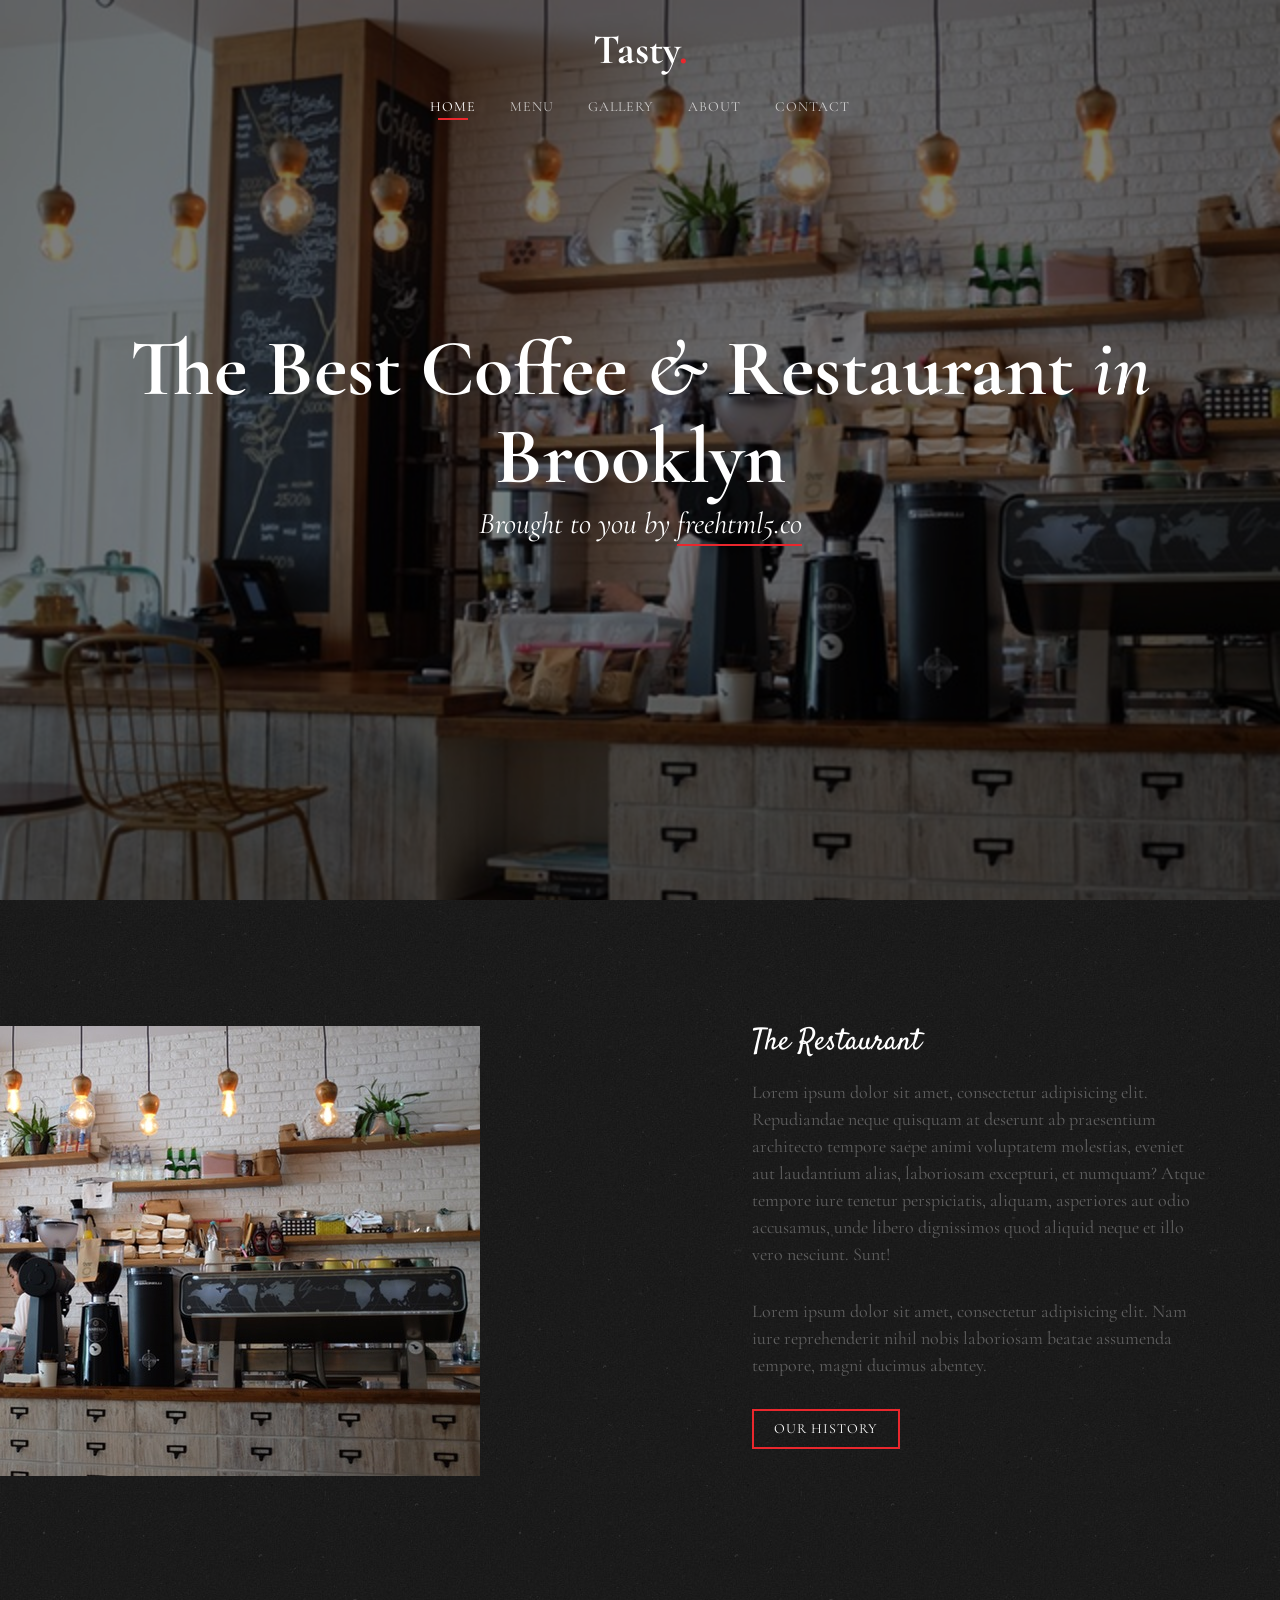
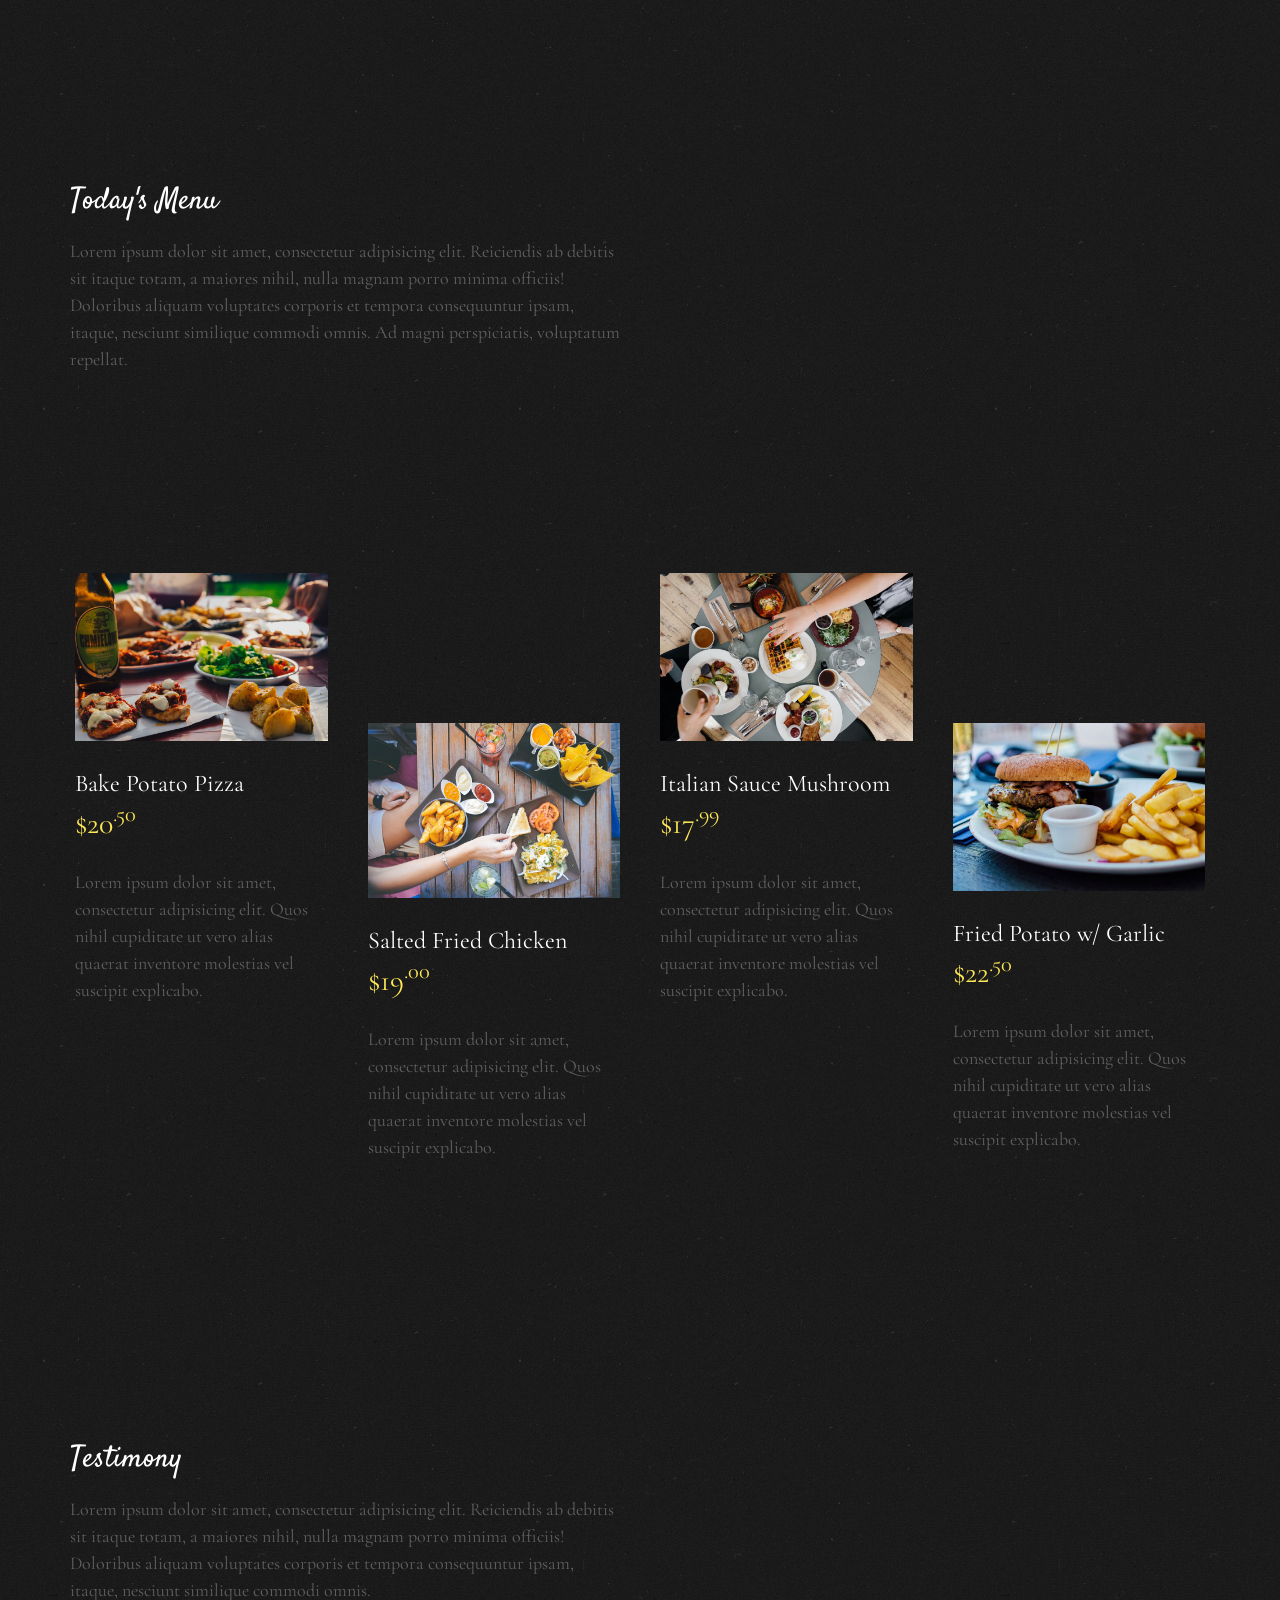
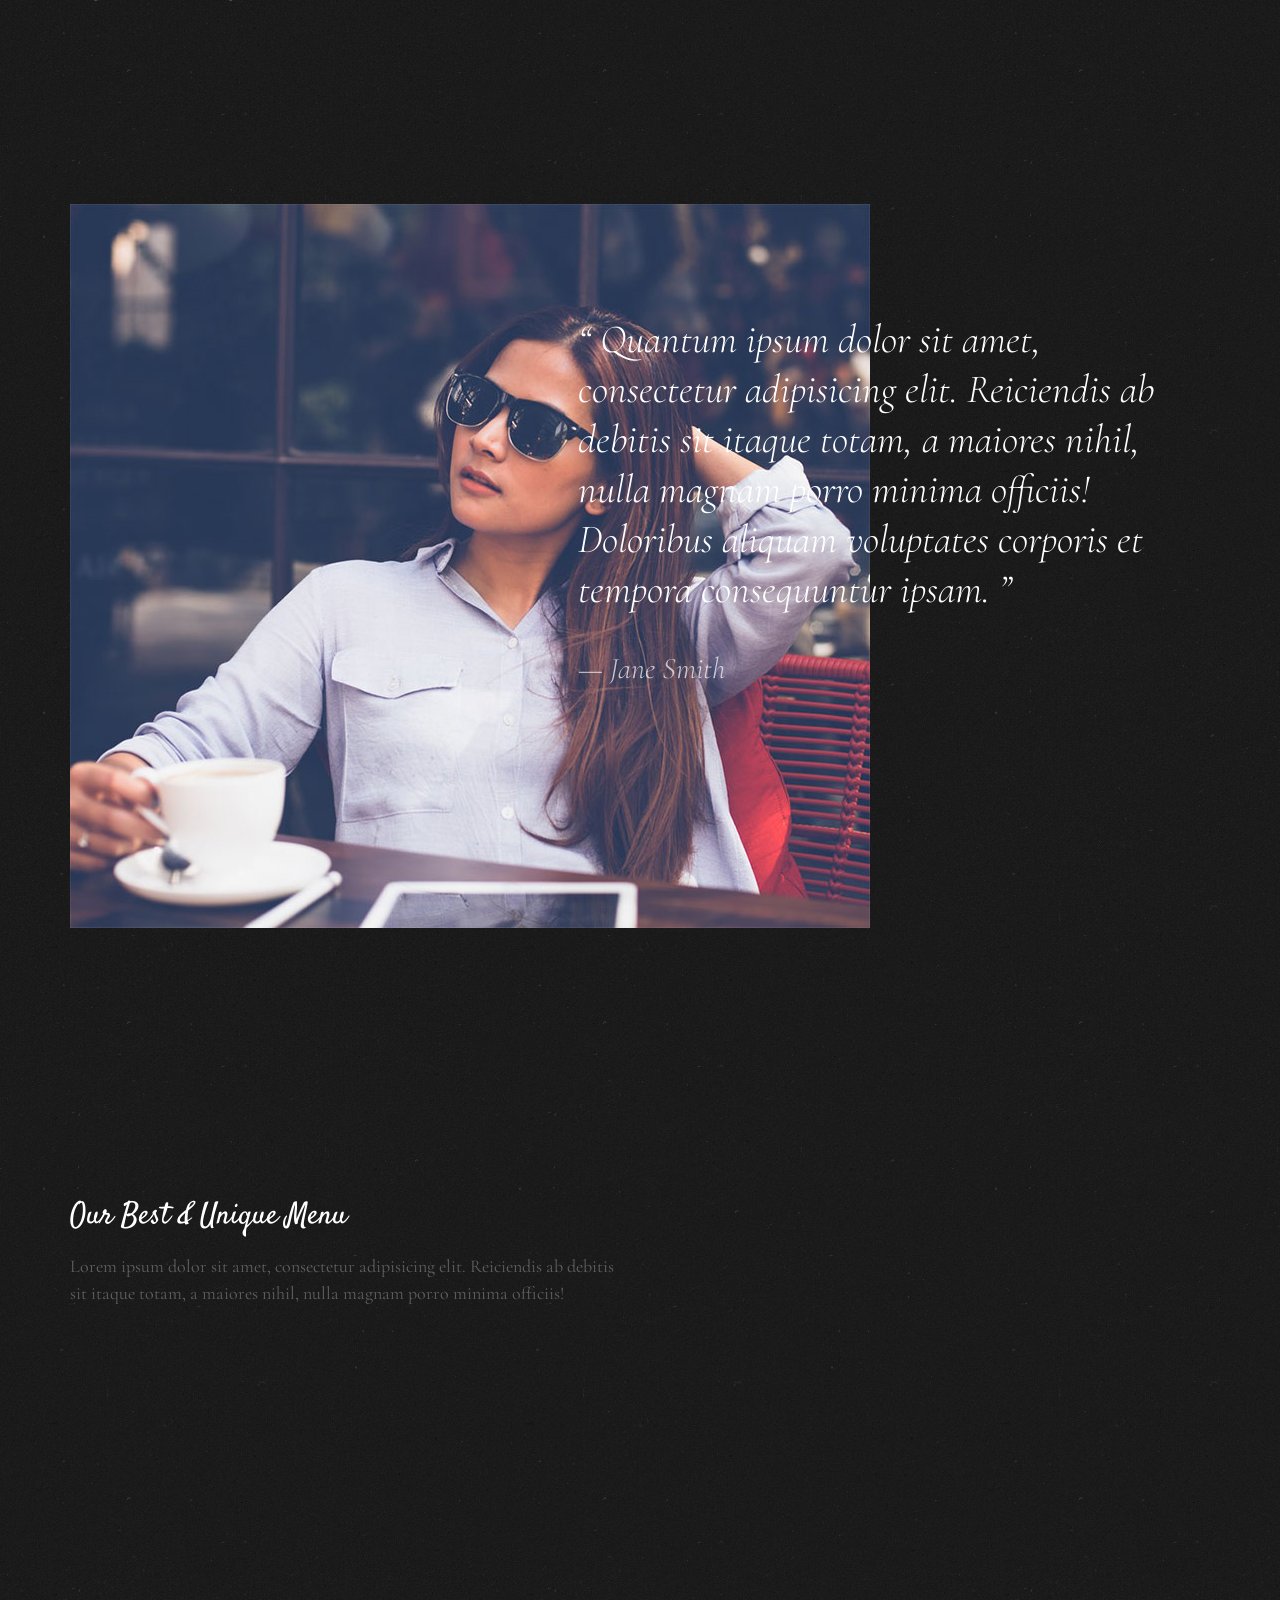
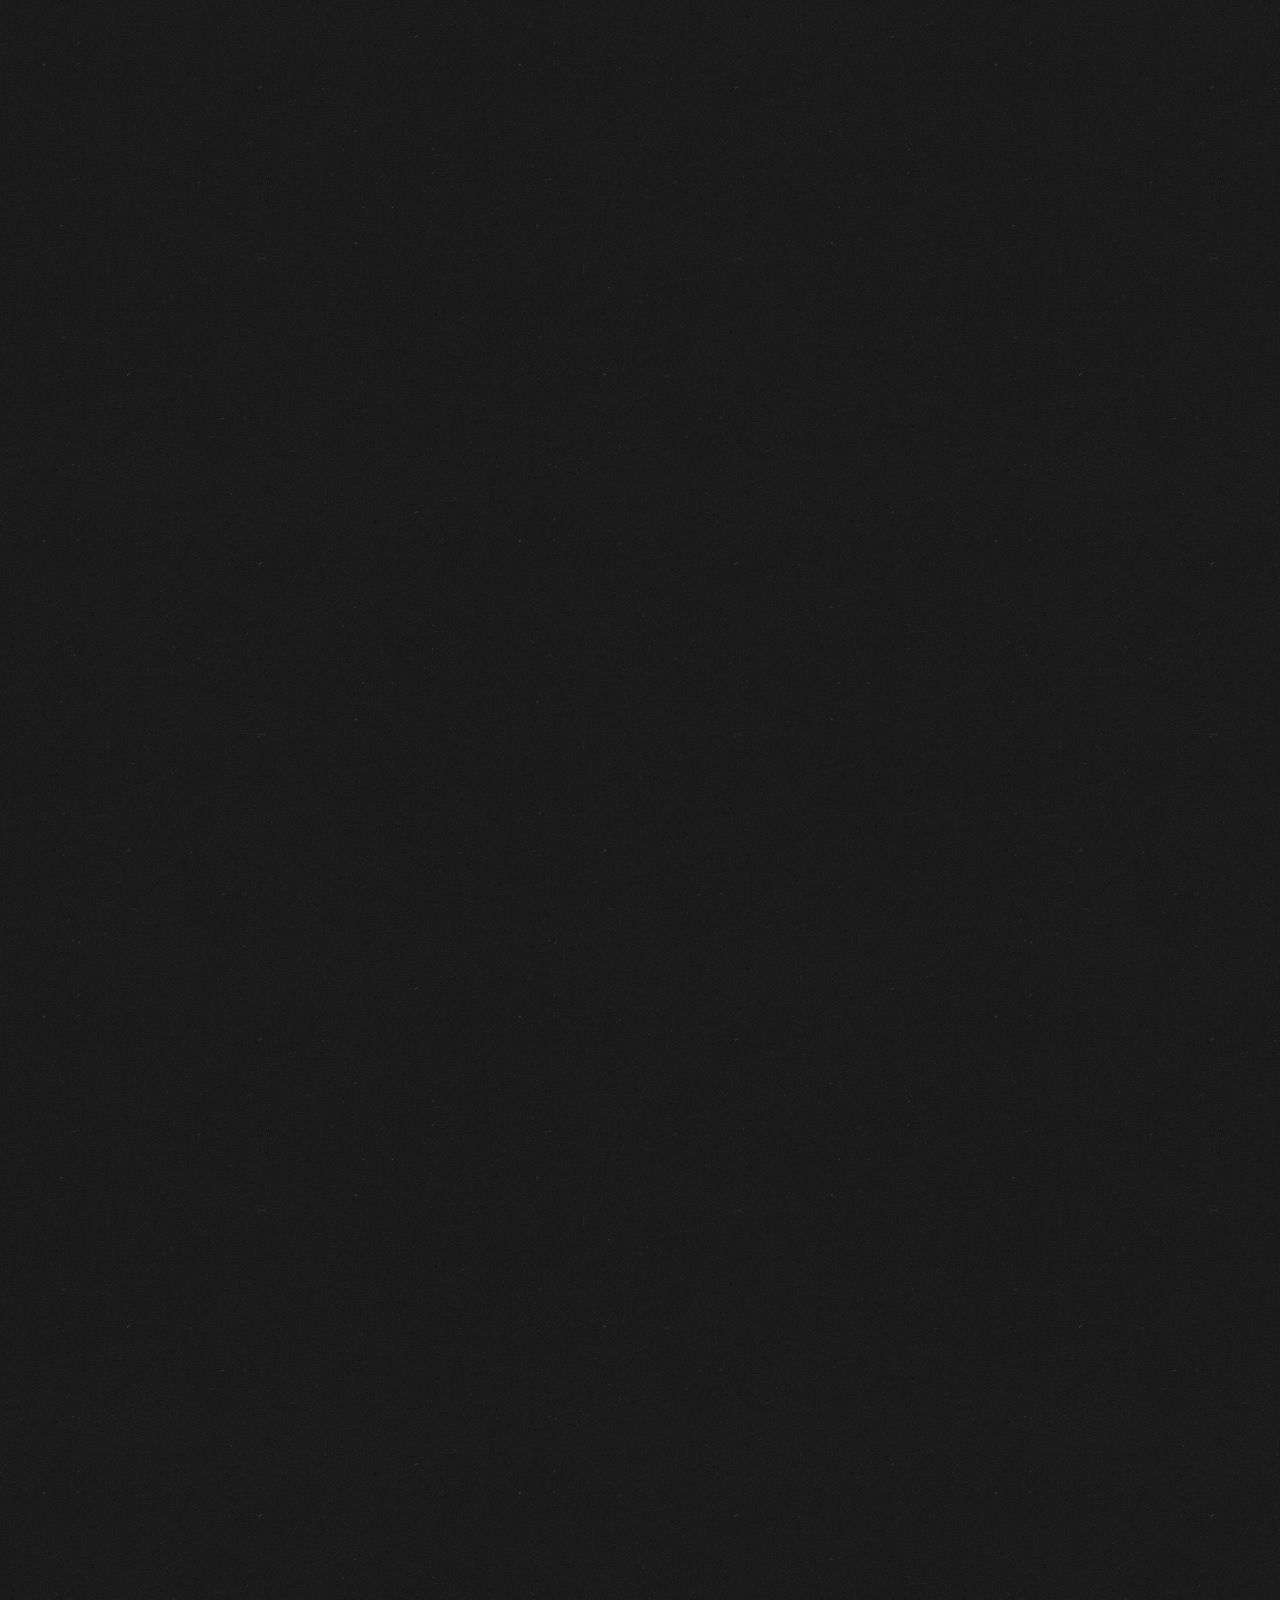
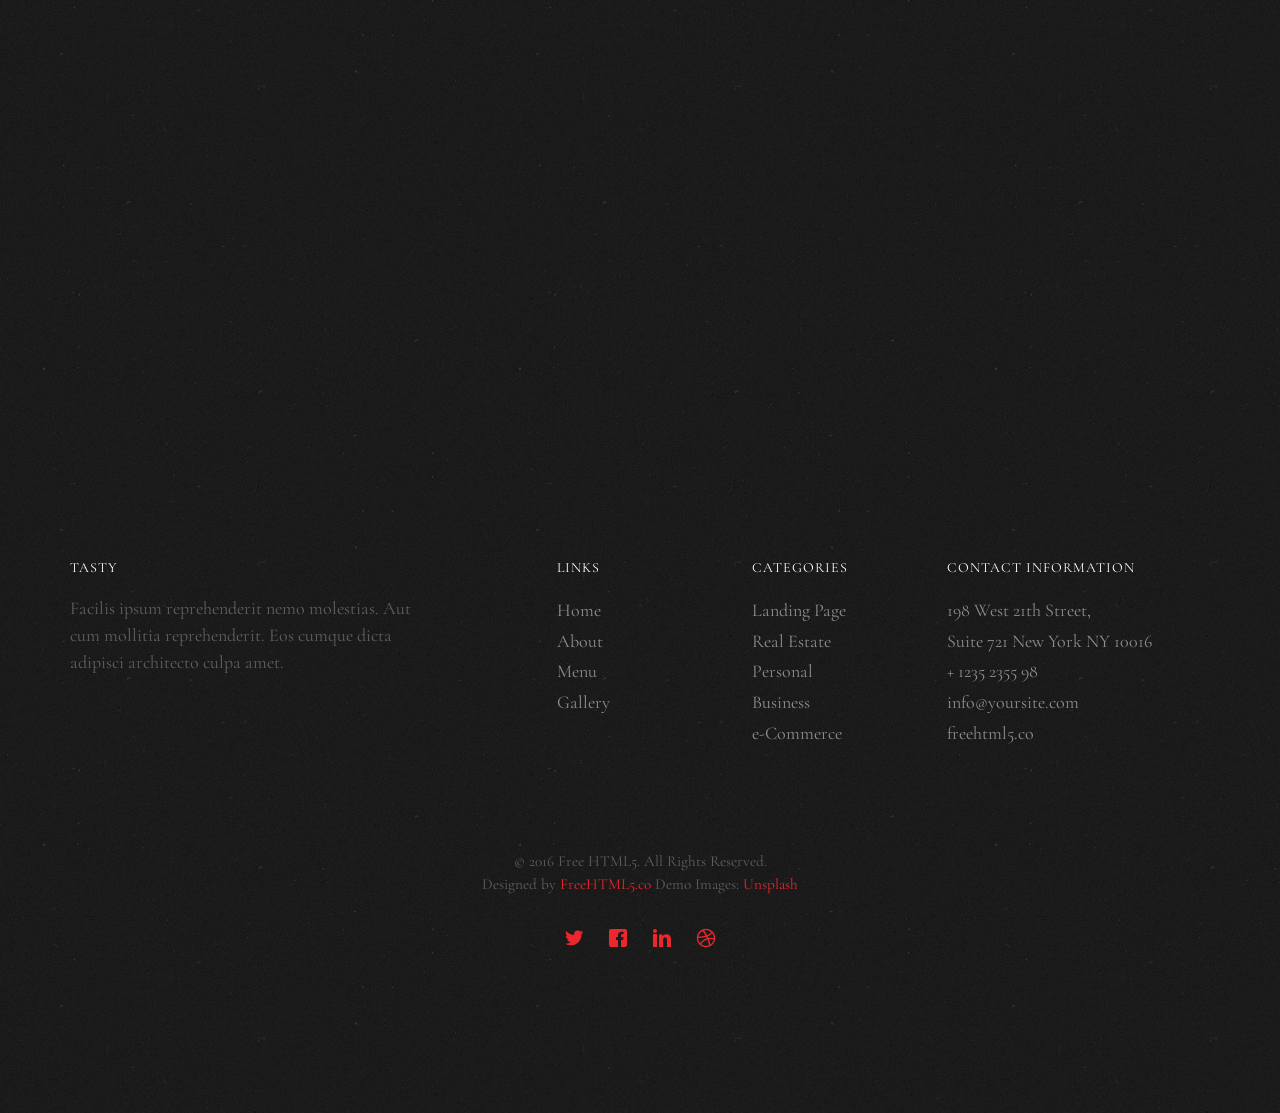
==== index.html @ 95b00a48 "Add files via upload" ====
<!DOCTYPE HTML>
<html>
	<head>
	<meta charset="utf-8">
	<meta http-equiv="X-UA-Compatible" content="IE=edge">
	<title>Tasty &mdash; Free Website Template, Free HTML5 Template by freehtml5.co</title>
	<meta name="viewport" content="width=device-width, initial-scale=1">
	<meta name="description" content="Free HTML5 Website Template by freehtml5.co" />
	<meta name="keywords" content="free website templates, free html5, free template, free bootstrap, free website template, html5, css3, mobile first, responsive" />
	<meta name="author" content="freehtml5.co" />

	<!-- 
	//////////////////////////////////////////////////////

	FREE HTML5 TEMPLATE 
	DESIGNED & DEVELOPED by FreeHTML5.co
		
	Website: 		http://freehtml5.co/
	Email: 			info@freehtml5.co
	Twitter: 		http://twitter.com/fh5co
	Facebook: 		https://www.facebook.com/fh5co

	//////////////////////////////////////////////////////
	 -->

  	<!-- Facebook and Twitter integration -->
	<meta property="og:title" content=""/>
	<meta property="og:image" content=""/>
	<meta property="og:url" content=""/>
	<meta property="og:site_name" content=""/>
	<meta property="og:description" content=""/>
	<meta name="twitter:title" content="" />
	<meta name="twitter:image" content="" />
	<meta name="twitter:url" content="" />
	<meta name="twitter:card" content="" />

	<link href="https://fonts.googleapis.com/css?family=Cormorant+Garamond:300,300i,400,400i,500,600i,700" rel="stylesheet">
	<link href="https://fonts.googleapis.com/css?family=Satisfy" rel="stylesheet">
	
	<!-- Animate.css -->
	<link rel="stylesheet" href="css/animate.css">
	<!-- Icomoon Icon Fonts-->
	<link rel="stylesheet" href="css/icomoon.css">
	<!-- Bootstrap  -->
	<link rel="stylesheet" href="css/bootstrap.css">
	<!-- Flexslider  -->
	<link rel="stylesheet" href="css/flexslider.css">

	<!-- Theme style  -->
	<link rel="stylesheet" href="css/style.css">

	<!-- Modernizr JS -->
	<script src="js/modernizr-2.6.2.min.js"></script>
	<!-- FOR IE9 below -->
	<!--[if lt IE 9]>
	<script src="js/respond.min.js"></script>
	<![endif]-->

	</head>
	<body>
		
	<div class="fh5co-loader"></div>
	
	<div id="page">
	<nav class="fh5co-nav" role="navigation">
		<!-- <div class="top-menu"> -->
			<div class="container">
				<div class="row">
					<div class="col-xs-12 text-center logo-wrap">
						<div id="fh5co-logo"><a href="index.html">Tasty<span>.</span></a></div>
					</div>
					<div class="col-xs-12 text-center menu-1 menu-wrap">
						<ul>
							<li class="active"><a href="index.html">Home</a></li>
							<li><a href="menu.html">Menu</a></li>
							<li class="has-dropdown">
								<a href="gallery.html">Gallery</a>
								<ul class="dropdown">
									<li><a href="#">Events</a></li>
									<li><a href="#">Food</a></li>
									<li><a href="#">Coffees</a></li>
								</ul>
							</li>
							<li><a href="about.html">About</a></li>
							<li><a href="contact.html">Contact</a></li>
						</ul>
					</div>
				</div>
				
			</div>
		<!-- </div> -->
	</nav>

	<header id="fh5co-header" class="fh5co-cover js-fullheight" role="banner" style="background-image: url(images/hero_1.jpeg);" data-stellar-background-ratio="0.5">
		<div class="overlay"></div>
		<div class="container">
			<div class="row">
				<div class="col-md-12 text-center">
					<div class="display-t js-fullheight">
						<div class="display-tc js-fullheight animate-box" data-animate-effect="fadeIn">
							<h1>The Best Coffee <em>&amp;</em> Restaurant <em>in</em> Brooklyn</h1>
							<h2>Brought to you by <a href="http://freehtml5.co/" target="_blank">freehtml5.co</a></h2>
						</div>
					</div>
				</div>
			</div>
		</div>
	</header>

	<div id="fh5co-about" class="fh5co-section">
		<div class="container">
			<div class="row">
				<div class="col-md-6 col-md-pull-4 img-wrap animate-box" data-animate-effect="fadeInLeft">
					<img src="images/hero_1.jpeg" alt="Free Restaurant Bootstrap Website Template by FreeHTML5.co">
				</div>
				<div class="col-md-5 col-md-push-1 animate-box">
					<div class="section-heading">
						<h2>The Restaurant</h2>
						<p>Lorem ipsum dolor sit amet, consectetur adipisicing elit. Repudiandae neque quisquam at deserunt ab praesentium architecto tempore saepe animi voluptatem molestias, eveniet aut laudantium alias, laboriosam excepturi, et numquam? Atque tempore iure tenetur perspiciatis, aliquam, asperiores aut odio accusamus, unde libero dignissimos quod aliquid neque et illo vero nesciunt. Sunt!</p>
						<p>Lorem ipsum dolor sit amet, consectetur adipisicing elit. Nam iure reprehenderit nihil nobis laboriosam beatae assumenda tempore, magni ducimus abentey.</p>
						<p><a href="#" class="btn btn-primary btn-outline">Our History</a></p>
					</div>
				</div>
			</div>
		</div>
	</div>

	<div id="fh5co-featured-menu" class="fh5co-section">
		<div class="container">
			<div class="row">
				<div class="col-md-12 fh5co-heading animate-box">
					<h2>Today's Menu</h2>
					<div class="row">
						<div class="col-md-6">
							<p>Lorem ipsum dolor sit amet, consectetur adipisicing elit. Reiciendis ab debitis sit itaque totam, a maiores nihil, nulla magnam porro minima officiis! Doloribus aliquam voluptates corporis et tempora consequuntur ipsam, itaque, nesciunt similique commodi omnis. Ad magni perspiciatis, voluptatum repellat.</p>
						</div>
					</div>
				</div>
				
				<div class="col-md-3 col-sm-6 col-xs-6 col-xxs-12 fh5co-item-wrap animate-box">
					<div class="fh5co-item">
						<img src="images/gallery_9.jpeg" class="img-responsive" alt="Free Restaurant Bootstrap Website Template by FreeHTML5.co">
						<h3>Bake Potato Pizza</h3>
						<span class="fh5co-price">$20<sup>.50</sup></span>
						<p>Lorem ipsum dolor sit amet, consectetur adipisicing elit. Quos nihil cupiditate ut vero alias quaerat inventore molestias vel suscipit explicabo.</p>
					</div>
				</div>
				<div class="col-md-3 col-sm-6 col-xs-6 col-xxs-12 fh5co-item-wrap animate-box">
					<div class="fh5co-item margin_top">
						<img src="images/gallery_8.jpeg" class="img-responsive" alt="Free Restaurant Bootstrap Website Template by FreeHTML5.co">
						<h3>Salted Fried Chicken</h3>
						<span class="fh5co-price">$19<sup>.00</sup></span>
						<p>Lorem ipsum dolor sit amet, consectetur adipisicing elit. Quos nihil cupiditate ut vero alias quaerat inventore molestias vel suscipit explicabo.</p>
					</div>
				</div>
				<div class="clearfix visible-sm-block visible-xs-block"></div>
				<div class="col-md-3 col-sm-6 col-xs-6 col-xxs-12 fh5co-item-wrap animate-box">
					<div class="fh5co-item">
						<img src="images/gallery_7.jpeg" class="img-responsive" alt="Free Restaurant Bootstrap Website Template by FreeHTML5.co">
						<h3>Italian Sauce Mushroom</h3>
						<span class="fh5co-price">$17<sup>.99</sup></span>
						<p>Lorem ipsum dolor sit amet, consectetur adipisicing elit. Quos nihil cupiditate ut vero alias quaerat inventore molestias vel suscipit explicabo.</p>
					</div>
				</div>
				<div class="col-md-3 col-sm-6 col-xs-6 col-xxs-12 fh5co-item-wrap animate-box">
					<div class="fh5co-item margin_top">
						<img src="images/gallery_6.jpeg" class="img-responsive" alt="Free Restaurant Bootstrap Website Template by FreeHTML5.co">
						<h3>Fried Potato w/ Garlic</h3>
						<span class="fh5co-price">$22<sup>.50</sup></span>
						<p>Lorem ipsum dolor sit amet, consectetur adipisicing elit. Quos nihil cupiditate ut vero alias quaerat inventore molestias vel suscipit explicabo.</p>
					</div>
				</div>
			</div>
		</div>
	</div>

	<div id="fh5co-featured-testimony" class="fh5co-section">
		<div class="container">
			<div class="row">
				<div class="col-md-12 fh5co-heading animate-box">
					<h2>Testimony</h2>
					<div class="row">
						<div class="col-md-6">
							<p>Lorem ipsum dolor sit amet, consectetur adipisicing elit. Reiciendis ab debitis sit itaque totam, a maiores nihil, nulla magnam porro minima officiis! Doloribus aliquam voluptates corporis et tempora consequuntur ipsam, itaque, nesciunt similique commodi omnis.</p>
						</div>
					</div>
				</div>

				<div class="col-md-5 animate-box img-to-responsive animate-box" data-animate-effect="fadeInLeft">
						<img src="images/person_1.jpg" alt="">
				</div>
				<div class="col-md-7 animate-box" data-animate-effect="fadeInRight">
					<blockquote>
						<p> &ldquo; Quantum ipsum dolor sit amet, consectetur adipisicing elit. Reiciendis ab debitis sit itaque totam, a maiores nihil, nulla magnam porro minima officiis! Doloribus aliquam voluptates corporis et tempora consequuntur ipsam. &rdquo;</p>
						<p class="author"><cite>&mdash; Jane Smith</cite></p>
					</blockquote>
				</div>
			</div>
		</div>
	</div>

	<div id="fh5co-slider" class="fh5co-section animate-box">
		<div class="container">
			<div class="row">
				<div class="col-md-6 animate-box">
					<div class="fh5co-heading">
						<h2>Our Best <em>&amp;</em> Unique Menu</h2>
						<p>Lorem ipsum dolor sit amet, consectetur adipisicing elit. Reiciendis ab debitis sit itaque totam, a maiores nihil, nulla magnam porro minima officiis!</p>
					</div>
				</div>
				<div class="col-md-6 col-md-push-1 animate-box">
					<aside id="fh5co-slider-wrwap">
					<div class="flexslider">
						<ul class="slides">
					   	<li style="background-image: url(images/gallery_7.jpeg);">
					   		<div class="overlay-gradient"></div>
					   		<div class="container-fluid">
					   			<div class="row">
						   			<div class="col-md-12 col-md-offset-0 col-md-pull-10 slider-text slider-text-bg">
						   				<div class="slider-text-inner">
						   					<div class="desc">
													<h2>Crab <em>with</em> Curry Sources</h2>
													<p>Lorem ipsum dolor sit amet, consectetur adipisicing elit. Sunt eveniet quae, numquam magnam doloribus eligendi ratione rem, consequatur quos natus voluptates est totam magni! Nobis a temporibus, ipsum repudiandae dolorum.</p>
													<p><a href="#" class="btn btn-primary btn-outline">Learn More</a></p>
						   					</div>
						   				</div>
						   			</div>
						   		</div>
					   		</div>
					   	</li>
					   	<li style="background-image: url(images/gallery_6.jpeg);">
					   		<div class="overlay-gradient"></div>
					   		<div class="container-fluid">
					   			<div class="row">
						   			<div class="col-md-12 col-md-offset-0 col-md-pull-10 slider-text slider-text-bg">
						   				<div class="slider-text-inner">
						   					<div class="desc">
													<h2>Tuna <em>&amp;</em> Roast Beef</h2>
													<p>Ink is a free html5 bootstrap and a multi-purpose template perfect for any type of websites. A combination of a minimal and modern design template. The features are big slider on homepage, smooth animation, product listing and many more</p>
													<p><a href="#" class="btn btn-primary btn-outline">Learn More</a></p>
						   					</div>
						   				</div>
						   			</div>
						   		</div>
					   		</div>
					   	</li>
					   	<li style="background-image: url(images/gallery_5.jpeg);">
					   		<div class="overlay-gradient"></div>
					   		<div class="container-fluid">
					   			<div class="row">
						   			<div class="col-md-12 col-md-offset-0 col-md-pull-10 slider-text slider-text-bg">
						   				<div class="slider-text-inner">
						   					<div class="desc">
													<h2>Egg <em>with</em> Mushroom</h2>
													<p>Ink is a free html5 bootstrap and a multi-purpose template perfect for any type of websites. A combination of a minimal and modern design template. The features are big slider on homepage, smooth animation, product listing and many more</p>
													<p><a href="#" class="btn btn-primary btn-outline">Learn More</a></p>
						   					</div>
						   				</div>
						   			</div>
						   		</div>
					   		</div>
					   	</li>		   	
					  	</ul>
				  	</div>
				</aside>
				</div>
			</div>
		</div>
	</div>

	<div id="fh5co-blog" class="fh5co-section">
		<div class="container">
			<div class="row animate-box">
				<div class="col-md-8 col-md-offset-2 text-center fh5co-heading animate-box">
					<h2>Events</h2>
					<p>Lorem ipsum dolor sit amet, consectetur adipisicing elit. Eius, consequatur. Aliquam quaerat pariatur repellendus veniam nemo, saepe, culpa eius aspernatur cumque suscipit quae nobis illo tempora. Eum veniam necessitatibus, blanditiis facilis quidem dolore! Dolorem, molestiae.</p>
				</div>
			</div>
			<div class="row">
				<div class="col-md-4">
					<div class="fh5co-blog animate-box">
						<a href="#" class="blog-bg" style="background-image: url(images/gallery_1.jpeg);"></a>
						<div class="blog-text">
							<span class="posted_on">Feb. 15th 2016</span>
							<h3><a href="#">Photoshoot On The Street</a></h3>
							<p>Far far away, behind the word mountains, far from the countries Vokalia and Consonantia, there live the blind texts.</p>
							<ul class="stuff">
								<li><i class="icon-heart2"></i>1.2K</li>
								<li><i class="icon-eye2"></i>2K</li>
								<li><a href="#">Read More<i class="icon-arrow-right22"></i></a></li>
							</ul>
						</div> 
					</div>
				</div>
				<div class="col-md-4">
					<div class="fh5co-blog animate-box">
						<a href="#" class="blog-bg" style="background-image: url(images/gallery_2.jpeg);"></a>
						<div class="blog-text">
							<span class="posted_on">Feb. 15th 2016</span>
							<h3><a href="#">Surfing at Philippines</a></h3>
							<p>Far far away, behind the word mountains, far from the countries Vokalia and Consonantia, there live the blind texts.</p>
							<ul class="stuff">
								<li><i class="icon-heart2"></i>1.2K</li>
								<li><i class="icon-eye2"></i>2K</li>
								<li><a href="#">Read More<i class="icon-arrow-right22"></i></a></li>
							</ul>
						</div> 
					</div>
				</div>
				<div class="col-md-4">
					<div class="fh5co-blog animate-box">
						<a href="#" class="blog-bg" style="background-image: url(images/gallery_3.jpeg);"></a>
						<div class="blog-text">
							<span class="posted_on">Feb. 15th 2016</span>
							<h3><a href="#">Focus On Uderwater</a></h3>
							<p>Far far away, behind the word mountains, far from the countries Vokalia and Consonantia, there live the blind texts.</p>
							<ul class="stuff">
								<li><i class="icon-heart2"></i>1.2K</li>
								<li><i class="icon-eye2"></i>2K</li>
								<li><a href="#">Read More<i class="icon-arrow-right22"></i></a></li>
							</ul>
						</div> 
					</div>
				</div>
			</div>
		</div>
	</div>
	
	<div id="fh5co-started" class="fh5co-section animate-box" style="background-image: url(images/hero_1.jpeg);" data-stellar-background-ratio="0.5">
		<div class="overlay"></div>
		<div class="container">
			<div class="row animate-box">
				<div class="col-md-8 col-md-offset-2 text-center fh5co-heading">
					<h2>Book a Table</h2>
					<p>Lorem ipsum dolor sit amet, consectetur adipisicing elit. Recusandae enim quae vitae cupiditate, sequi quam ea id dolor reiciendis consectetur repudiandae. Rem quam, repellendus veniam ipsa fuga maxime odio? Eaque!</p>
					
				</div>
			</div>
		</div>
	</div>

	<footer id="fh5co-footer" role="contentinfo" class="fh5co-section">
		<div class="container">
			<div class="row row-pb-md">
				<div class="col-md-4 fh5co-widget">
					<h4>Tasty</h4>
					<p>Facilis ipsum reprehenderit nemo molestias. Aut cum mollitia reprehenderit. Eos cumque dicta adipisci architecto culpa amet.</p>
				</div>
				<div class="col-md-2 col-md-push-1 fh5co-widget">
					<h4>Links</h4>
					<ul class="fh5co-footer-links">
						<li><a href="#">Home</a></li>
						<li><a href="#">About</a></li>
						<li><a href="#">Menu</a></li>
						<li><a href="#">Gallery</a></li>
					</ul>
				</div>

				<div class="col-md-2 col-md-push-1 fh5co-widget">
					<h4>Categories</h4>
					<ul class="fh5co-footer-links">
						<li><a href="#">Landing Page</a></li>
						<li><a href="#">Real Estate</a></li>
						<li><a href="#">Personal</a></li>
						<li><a href="#">Business</a></li>
						<li><a href="#">e-Commerce</a></li>
					</ul>
				</div>

				<div class="col-md-4 col-md-push-1 fh5co-widget">
					<h4>Contact Information</h4>
					<ul class="fh5co-footer-links">
						<li>198 West 21th Street, <br> Suite 721 New York NY 10016</li>
						<li><a href="tel://1234567920">+ 1235 2355 98</a></li>
						<li><a href="mailto:info@yoursite.com">info@yoursite.com</a></li>
						<li><a href="http://https://freehtml5.co">freehtml5.co</a></li>
					</ul>
				</div>

			</div>

			<div class="row copyright">
				<div class="col-md-12 text-center">
					<p>
						<small class="block">&copy; 2016 Free HTML5. All Rights Reserved.</small> 
						<small class="block">Designed by <a href="http://freehtml5.co/" target="_blank">FreeHTML5.co</a> Demo Images: <a href="http://unsplash.co/" target="_blank">Unsplash</a></small>
					</p>
					<p>
						<ul class="fh5co-social-icons">
							<li><a href="#"><i class="icon-twitter2"></i></a></li>
							<li><a href="#"><i class="icon-facebook2"></i></a></li>
							<li><a href="#"><i class="icon-linkedin2"></i></a></li>
							<li><a href="#"><i class="icon-dribbble2"></i></a></li>
						</ul>
					</p>
				</div>
			</div>

		</div>
	</footer>
	</div>

	<div class="gototop js-top">
		<a href="#" class="js-gotop"><i class="icon-arrow-up22"></i></a>
	</div>
	
	<!-- jQuery -->
	<script src="js/jquery.min.js"></script>
	<!-- jQuery Easing -->
	<script src="js/jquery.easing.1.3.js"></script>
	<!-- Bootstrap -->
	<script src="js/bootstrap.min.js"></script>
	<!-- Waypoints -->
	<script src="js/jquery.waypoints.min.js"></script>
	<!-- Waypoints -->
	<script src="js/jquery.stellar.min.js"></script>
	<!-- Flexslider -->
	<script src="js/jquery.flexslider-min.js"></script>
	<!-- Main -->
	<script src="js/main.js"></script>

	</body>
</html>
---- css/icomoon.css ----
@font-face {
    font-family: 'icomoon';
    src:    url('fonts/icomoon.eot?1oniuf');
    src:    url('fonts/icomoon.eot?1oniuf#iefix') format('embedded-opentype'),
        url('fonts/icomoon.ttf?1oniuf') format('truetype'),
        url('fonts/icomoon.woff?1oniuf') format('woff'),
        url('fonts/icomoon.svg?1oniuf#icomoon') format('svg');
    font-weight: normal;
    font-style: normal;
}

[class^="icon-"], [class*=" icon-"] {
    /* use !important to prevent issues with browser extensions that change fonts */
    font-family: 'icomoon' !important;
    speak: none;
    font-style: normal;
    font-weight: normal;
    font-variant: normal;
    text-transform: none;
    line-height: 1;

    /* Better Font Rendering =========== */
    -webkit-font-smoothing: antialiased;
    -moz-osx-font-smoothing: grayscale;
}

.icon-mobile:before {
    content: "\e000";
}
.icon-laptop:before {
    content: "\e001";
}
.icon-desktop:before {
    content: "\e002";
}
.icon-tablet:before {
    content: "\e003";
}
.icon-phone:before {
    content: "\e004";
}
.icon-document:before {
    content: "\e005";
}
.icon-documents:before {
    content: "\e006";
}
.icon-search:before {
    content: "\e007";
}
.icon-clipboard:before {
    content: "\e008";
}
.icon-newspaper:before {
    content: "\e009";
}
.icon-notebook:before {
    content: "\e00a";
}
.icon-book-open:before {
    content: "\e00b";
}
.icon-browser:before {
    content: "\e00c";
}
.icon-calendar:before {
    content: "\e00d";
}
.icon-presentation:before {
    content: "\e00e";
}
.icon-picture:before {
    content: "\e00f";
}
.icon-pictures:before {
    content: "\e010";
}
.icon-video:before {
    content: "\e011";
}
.icon-camera:before {
    content: "\e012";
}
.icon-printer:before {
    content: "\e013";
}
.icon-toolbox:before {
    content: "\e014";
}
.icon-briefcase:before {
    content: "\e015";
}
.icon-wallet:before {
    content: "\e016";
}
.icon-gift:before {
    content: "\e017";
}
.icon-bargraph:before {
    content: "\e018";
}
.icon-grid:before {
    content: "\e019";
}
.icon-expand:before {
    content: "\e01a";
}
.icon-focus:before {
    content: "\e01b";
}
.icon-edit:before {
    content: "\e01c";
}
.icon-adjustments:before {
    content: "\e01d";
}
.icon-ribbon:before {
    content: "\e01e";
}
.icon-hourglass:before {
    content: "\e01f";
}
.icon-lock:before {
    content: "\e020";
}
.icon-megaphone:before {
    content: "\e021";
}
.icon-shield:before {
    content: "\e022";
}
.icon-trophy:before {
    content: "\e023";
}
.icon-flag:before {
    content: "\e024";
}
.icon-map:before {
    content: "\e025";
}
.icon-puzzle:before {
    content: "\e026";
}
.icon-basket:before {
    content: "\e027";
}
.icon-envelope:before {
    content: "\e028";
}
.icon-streetsign:before {
    content: "\e029";
}
.icon-telescope:before {
    content: "\e02a";
}
.icon-gears:before {
    content: "\e02b";
}
.icon-key:before {
    content: "\e02c";
}
.icon-paperclip:before {
    content: "\e02d";
}
.icon-attachment:before {
    content: "\e02e";
}
.icon-pricetags:before {
    content: "\e02f";
}
.icon-lightbulb:before {
    content: "\e030";
}
.icon-layers:before {
    content: "\e031";
}
.icon-pencil:before {
    content: "\e032";
}
.icon-tools:before {
    content: "\e033";
}
.icon-tools-2:before {
    content: "\e034";
}
.icon-scissors:before {
    content: "\e035";
}
.icon-paintbrush:before {
    content: "\e036";
}
.icon-magnifying-glass:before {
    content: "\e037";
}
.icon-circle-compass:before {
    content: "\e038";
}
.icon-linegraph:before {
    content: "\e039";
}
.icon-mic:before {
    content: "\e03a";
}
.icon-strategy:before {
    content: "\e03b";
}
.icon-beaker:before {
    content: "\e03c";
}
.icon-caution:before {
    content: "\e03d";
}
.icon-recycle:before {
    content: "\e03e";
}
.icon-anchor:before {
    content: "\e03f";
}
.icon-profile-male:before {
    content: "\e040";
}
.icon-profile-female:before {
    content: "\e041";
}
.icon-bike:before {
    content: "\e042";
}
.icon-wine:before {
    content: "\e043";
}
.icon-hotairballoon:before {
    content: "\e044";
}
.icon-globe:before {
    content: "\e045";
}
.icon-genius:before {
    content: "\e046";
}
.icon-map-pin:before {
    content: "\e047";
}
.icon-dial:before {
    content: "\e048";
}
.icon-chat:before {
    content: "\e049";
}
.icon-heart:before {
    content: "\e04a";
}
.icon-cloud:before {
    content: "\e04b";
}
.icon-upload:before {
    content: "\e04c";
}
.icon-download:before {
    content: "\e04d";
}
.icon-target:before {
    content: "\e04e";
}
.icon-hazardous:before {
    content: "\e04f";
}
.icon-piechart:before {
    content: "\e050";
}
.icon-speedometer:before {
    content: "\e051";
}
.icon-global:before {
    content: "\e052";
}
.icon-compass:before {
    content: "\e053";
}
.icon-lifesaver:before {
    content: "\e054";
}
.icon-clock:before {
    content: "\e055";
}
.icon-aperture:before {
    content: "\e056";
}
.icon-quote:before {
    content: "\e057";
}
.icon-scope:before {
    content: "\e058";
}
.icon-alarmclock:before {
    content: "\e059";
}
.icon-refresh:before {
    content: "\e05a";
}
.icon-happy:before {
    content: "\e05b";
}
.icon-sad:before {
    content: "\e05c";
}
.icon-facebook:before {
    content: "\e05d";
}
.icon-twitter:before {
    content: "\e05e";
}
.icon-googleplus:before {
    content: "\e05f";
}
.icon-rss:before {
    content: "\e060";
}
.icon-tumblr:before {
    content: "\e061";
}
.icon-linkedin:before {
    content: "\e062";
}
.icon-dribbble:before {
    content: "\e063";
}
.icon-box2:before {
    content: "\ea82";
}
.icon-write:before {
    content: "\ea83";
}
.icon-clock2:before {
    content: "\ea84";
}
.icon-reply2:before {
    content: "\ea85";
}
.icon-reply-all2:before {
    content: "\ea86";
}
.icon-forward2:before {
    content: "\ea87";
}
.icon-flag2:before {
    content: "\ea88";
}
.icon-search2:before {
    content: "\ea89";
}
.icon-trash2:before {
    content: "\ea8a";
}
.icon-envelope2:before {
    content: "\ea8b";
}
.icon-bubble:before {
    content: "\ea8c";
}
.icon-bubbles:before {
    content: "\ea8d";
}
.icon-user2:before {
    content: "\ea8e";
}
.icon-users2:before {
    content: "\ea8f";
}
.icon-cloud2:before {
    content: "\ea90";
}
.icon-download2:before {
    content: "\ea91";
}
.icon-upload2:before {
    content: "\ea92";
}
.icon-rain:before {
    content: "\ea93";
}
.icon-sun:before {
    content: "\ea94";
}
.icon-moon2:before {
    content: "\ea95";
}
.icon-bell2:before {
    content: "\ea96";
}
.icon-folder2:before {
    content: "\ea97";
}
.icon-pin2:before {
    content: "\ea98";
}
.icon-sound2:before {
    content: "\ea99";
}
.icon-microphone:before {
    content: "\ea9a";
}
.icon-camera2:before {
    content: "\ea9b";
}
.icon-image2:before {
    content: "\ea9c";
}
.icon-cog2:before {
    content: "\ea9d";
}
.icon-calendar2:before {
    content: "\ea9e";
}
.icon-book2:before {
    content: "\ea9f";
}
.icon-map-marker:before {
    content: "\eaa0";
}
.icon-store:before {
    content: "\eaa1";
}
.icon-support:before {
    content: "\eaa2";
}
.icon-tag2:before {
    content: "\eaa3";
}
.icon-heart2:before {
    content: "\eaa4";
}
.icon-video-camera:before {
    content: "\eaa5";
}
.icon-trophy2:before {
    content: "\eaa6";
}
.icon-cart:before {
    content: "\eaa7";
}
.icon-eye2:before {
    content: "\eaa8";
}
.icon-cancel:before {
    content: "\eaa9";
}
.icon-chart:before {
    content: "\eaaa";
}
.icon-target2:before {
    content: "\eaab";
}
.icon-printer2:before {
    content: "\eaac";
}
.icon-location2:before {
    content: "\eaad";
}
.icon-bookmark2:before {
    content: "\eaae";
}
.icon-monitor:before {
    content: "\eaaf";
}
.icon-cross2:before {
    content: "\eab0";
}
.icon-plus2:before {
    content: "\eab1";
}
.icon-left:before {
    content: "\eab2";
}
.icon-up:before {
    content: "\eab3";
}
.icon-browser2:before {
    content: "\eab4";
}
.icon-windows:before {
    content: "\eab5";
}
.icon-switch2:before {
    content: "\eab6";
}
.icon-dashboard:before {
    content: "\eab7";
}
.icon-play:before {
    content: "\eab8";
}
.icon-fast-forward:before {
    content: "\eab9";
}
.icon-next:before {
    content: "\eaba";
}
.icon-refresh2:before {
    content: "\eabb";
}
.icon-film:before {
    content: "\eabc";
}
.icon-home2:before {
    content: "\eabd";
}
.icon-add-to-list:before {
    content: "\e901";
}
.icon-classic-computer:before {
    content: "\e902";
}
.icon-controller-fast-backward:before {
    content: "\e903";
}
.icon-creative-commons-attribution:before {
    content: "\e904";
}
.icon-creative-commons-noderivs:before {
    content: "\e905";
}
.icon-creative-commons-noncommercial-eu:before {
    content: "\e906";
}
.icon-creative-commons-noncommercial-us:before {
    content: "\e907";
}
.icon-creative-commons-public-domain:before {
    content: "\e908";
}
.icon-creative-commons-remix:before {
    content: "\e909";
}
.icon-creative-commons-share:before {
    content: "\e90a";
}
.icon-creative-commons-sharealike:before {
    content: "\e90b";
}
.icon-creative-commons:before {
    content: "\e90c";
}
.icon-document-landscape:before {
    content: "\e90d";
}
.icon-remove-user:before {
    content: "\e90e";
}
.icon-warning:before {
    content: "\e90f";
}
.icon-arrow-bold-down:before {
    content: "\e910";
}
.icon-arrow-bold-left:before {
    content: "\e911";
}
.icon-arrow-bold-right:before {
    content: "\e912";
}
.icon-arrow-bold-up:before {
    content: "\e913";
}
.icon-arrow-down:before {
    content: "\e914";
}
.icon-arrow-left:before {
    content: "\e915";
}
.icon-arrow-long-down:before {
    content: "\e916";
}
.icon-arrow-long-left:before {
    content: "\e917";
}
.icon-arrow-long-right:before {
    content: "\e918";
}
.icon-arrow-long-up:before {
    content: "\e919";
}
.icon-arrow-right:before {
    content: "\e91a";
}
.icon-arrow-up:before {
    content: "\e91b";
}
.icon-arrow-with-circle-down:before {
    content: "\e91c";
}
.icon-arrow-with-circle-left:before {
    content: "\e91d";
}
.icon-arrow-with-circle-right:before {
    content: "\e91e";
}
.icon-arrow-with-circle-up:before {
    content: "\e91f";
}
.icon-bookmark:before {
    content: "\e920";
}
.icon-bookmarks:before {
    content: "\e921";
}
.icon-chevron-down:before {
    content: "\e922";
}
.icon-chevron-left:before {
    content: "\e923";
}
.icon-chevron-right:before {
    content: "\e924";
}
.icon-chevron-small-down:before {
    content: "\e925";
}
.icon-chevron-small-left:before {
    content: "\e926";
}
.icon-chevron-small-right:before {
    content: "\e927";
}
.icon-chevron-small-up:before {
    content: "\e928";
}
.icon-chevron-thin-down:before {
    content: "\e929";
}
.icon-chevron-thin-left:before {
    content: "\e92a";
}
.icon-chevron-thin-right:before {
    content: "\e92b";
}
.icon-chevron-thin-up:before {
    content: "\e92c";
}
.icon-chevron-up:before {
    content: "\e92d";
}
.icon-chevron-with-circle-down:before {
    content: "\e92e";
}
.icon-chevron-with-circle-left:before {
    content: "\e92f";
}
.icon-chevron-with-circle-right:before {
    content: "\e930";
}
.icon-chevron-with-circle-up:before {
    content: "\e931";
}
.icon-cloud3:before {
    content: "\e932";
}
.icon-controller-fast-forward:before {
    content: "\e933";
}
.icon-controller-jump-to-start:before {
    content: "\e934";
}
.icon-controller-next:before {
    content: "\e935";
}
.icon-controller-paus:before {
    content: "\e936";
}
.icon-controller-play:before {
    content: "\e937";
}
.icon-controller-record:before {
    content: "\e938";
}
.icon-controller-stop:before {
    content: "\e939";
}
.icon-controller-volume:before {
    content: "\e93a";
}
.icon-dot-single:before {
    content: "\e93b";
}
.icon-dots-three-horizontal:before {
    content: "\e93c";
}
.icon-dots-three-vertical:before {
    content: "\e93d";
}
.icon-dots-two-horizontal:before {
    content: "\e93e";
}
.icon-dots-two-vertical:before {
    content: "\e93f";
}
.icon-download3:before {
    content: "\e940";
}
.icon-emoji-flirt:before {
    content: "\e941";
}
.icon-flow-branch:before {
    content: "\e942";
}
.icon-flow-cascade:before {
    content: "\e943";
}
.icon-flow-line:before {
    content: "\e944";
}
.icon-flow-parallel:before {
    content: "\e945";
}
.icon-flow-tree:before {
    content: "\e946";
}
.icon-install:before {
    content: "\e947";
}
.icon-layers2:before {
    content: "\e948";
}
.icon-open-book:before {
    content: "\e949";
}
.icon-resize-100:before {
    content: "\e94a";
}
.icon-resize-full-screen:before {
    content: "\e94b";
}
.icon-save:before {
    content: "\e94c";
}
.icon-select-arrows:before {
    content: "\e94d";
}
.icon-sound-mute:before {
    content: "\e94e";
}
.icon-sound:before {
    content: "\e94f";
}
.icon-trash:before {
    content: "\e950";
}
.icon-triangle-down:before {
    content: "\e951";
}
.icon-triangle-left:before {
    content: "\e952";
}
.icon-triangle-right:before {
    content: "\e953";
}
.icon-triangle-up:before {
    content: "\e954";
}
.icon-uninstall:before {
    content: "\e955";
}
.icon-upload-to-cloud:before {
    content: "\e956";
}
.icon-upload3:before {
    content: "\e957";
}
.icon-add-user:before {
    content: "\e958";
}
.icon-address:before {
    content: "\e959";
}
.icon-adjust:before {
    content: "\e95a";
}
.icon-air:before {
    content: "\e95b";
}
.icon-aircraft-landing:before {
    content: "\e95c";
}
.icon-aircraft-take-off:before {
    content: "\e95d";
}
.icon-aircraft:before {
    content: "\e95e";
}
.icon-align-bottom:before {
    content: "\e95f";
}
.icon-align-horizontal-middle:before {
    content: "\e960";
}
.icon-align-left:before {
    content: "\e961";
}
.icon-align-right:before {
    content: "\e962";
}
.icon-align-top:before {
    content: "\e963";
}
.icon-align-vertical-middle:before {
    content: "\e964";
}
.icon-archive:before {
    content: "\e965";
}
.icon-area-graph:before {
    content: "\e966";
}
.icon-attachment2:before {
    content: "\e967";
}
.icon-awareness-ribbon:before {
    content: "\e968";
}
.icon-back-in-time:before {
    content: "\e969";
}
.icon-back:before {
    content: "\e96a";
}
.icon-bar-graph:before {
    content: "\e96b";
}
.icon-battery:before {
    content: "\e96c";
}
.icon-beamed-note:before {
    content: "\e96d";
}
.icon-bell:before {
    content: "\e96e";
}
.icon-blackboard:before {
    content: "\e96f";
}
.icon-block:before {
    content: "\e970";
}
.icon-book:before {
    content: "\e971";
}
.icon-bowl:before {
    content: "\e972";
}
.icon-box:before {
    content: "\e973";
}
.icon-briefcase2:before {
    content: "\e974";
}
.icon-browser3:before {
    content: "\e975";
}
.icon-brush:before {
    content: "\e976";
}
.icon-bucket:before {
    content: "\e977";
}
.icon-cake:before {
    content: "\e978";
}
.icon-calculator:before {
    content: "\e979";
}
.icon-calendar3:before {
    content: "\e97a";
}
.icon-camera3:before {
    content: "\e97b";
}
.icon-ccw:before {
    content: "\e97c";
}
.icon-chat2:before {
    content: "\e97d";
}
.icon-check:before {
    content: "\e97e";
}
.icon-circle-with-cross:before {
    content: "\e97f";
}
.icon-circle-with-minus:before {
    content: "\e980";
}
.icon-circle-with-plus:before {
    content: "\e981";
}
.icon-circle:before {
    content: "\e982";
}
.icon-circular-graph:before {
    content: "\e983";
}
.icon-clapperboard:before {
    content: "\e984";
}
.icon-clipboard2:before {
    content: "\e985";
}
.icon-clock3:before {
    content: "\e986";
}
.icon-code:before {
    content: "\e987";
}
.icon-cog:before {
    content: "\e988";
}
.icon-colours:before {
    content: "\e989";
}
.icon-compass2:before {
    content: "\e98a";
}
.icon-copy:before {
    content: "\e98b";
}
.icon-credit-card:before {
    content: "\e98c";
}
.icon-credit:before {
    content: "\e98d";
}
.icon-cross:before {
    content: "\e98e";
}
.icon-cup:before {
    content: "\e98f";
}
.icon-cw:before {
    content: "\e990";
}
.icon-cycle:before {
    content: "\e991";
}
.icon-database:before {
    content: "\e992";
}
.icon-dial-pad:before {
    content: "\e993";
}
.icon-direction:before {
    content: "\e994";
}
.icon-document2:before {
    content: "\e995";
}
.icon-documents2:before {
    content: "\e996";
}
.icon-drink:before {
    content: "\e997";
}
.icon-drive:before {
    content: "\e998";
}
.icon-drop:before {
    content: "\e999";
}
.icon-edit2:before {
    content: "\e99a";
}
.icon-email:before {
    content: "\e99b";
}
.icon-emoji-happy:before {
    content: "\e99c";
}
.icon-emoji-neutral:before {
    content: "\e99d";
}
.icon-emoji-sad:before {
    content: "\e99e";
}
.icon-erase:before {
    content: "\e99f";
}
.icon-eraser:before {
    content: "\e9a0";
}
.icon-export:before {
    content: "\e9a1";
}
.icon-eye:before {
    content: "\e9a2";
}
.icon-feather:before {
    content: "\e9a3";
}
.icon-flag3:before {
    content: "\e9a4";
}
.icon-flash:before {
    content: "\e9a5";
}
.icon-flashlight:before {
    content: "\e9a6";
}
.icon-flat-brush:before {
    content: "\e9a7";
}
.icon-folder-images:before {
    content: "\e9a8";
}
.icon-folder-music:before {
    content: "\e9a9";
}
.icon-folder-video:before {
    content: "\e9aa";
}
.icon-folder:before {
    content: "\e9ab";
}
.icon-forward:before {
    content: "\e9ac";
}
.icon-funnel:before {
    content: "\e9ad";
}
.icon-game-controller:before {
    content: "\e9ae";
}
.icon-gauge:before {
    content: "\e9af";
}
.icon-globe2:before {
    content: "\e9b0";
}
.icon-graduation-cap:before {
    content: "\e9b1";
}
.icon-grid2:before {
    content: "\e9b2";
}
.icon-hair-cross:before {
    content: "\e9b3";
}
.icon-hand:before {
    content: "\e9b4";
}
.icon-heart-outlined:before {
    content: "\e9b5";
}
.icon-heart3:before {
    content: "\e9b6";
}
.icon-help-with-circle:before {
    content: "\e9b7";
}
.icon-help:before {
    content: "\e9b8";
}
.icon-home:before {
    content: "\e9b9";
}
.icon-hour-glass:before {
    content: "\e9ba";
}
.icon-image-inverted:before {
    content: "\e9bb";
}
.icon-image:before {
    content: "\e9bc";
}
.icon-images:before {
    content: "\e9bd";
}
.icon-inbox:before {
    content: "\e9be";
}
.icon-infinity:before {
    content: "\e9bf";
}
.icon-info-with-circle:before {
    content: "\e9c0";
}
.icon-info:before {
    content: "\e9c1";
}
.icon-key2:before {
    content: "\e9c2";
}
.icon-keyboard:before {
    content: "\e9c3";
}
.icon-lab-flask:before {
    content: "\e9c4";
}
.icon-landline:before {
    content: "\e9c5";
}
.icon-language:before {
    content: "\e9c6";
}
.icon-laptop2:before {
    content: "\e9c7";
}
.icon-leaf:before {
    content: "\e9c8";
}
.icon-level-down:before {
    content: "\e9c9";
}
.icon-level-up:before {
    content: "\e9ca";
}
.icon-lifebuoy:before {
    content: "\e9cb";
}
.icon-light-bulb:before {
    content: "\e9cc";
}
.icon-light-down:before {
    content: "\e9cd";
}
.icon-light-up:before {
    content: "\e9ce";
}
.icon-line-graph:before {
    content: "\e9cf";
}
.icon-link:before {
    content: "\e9d0";
}
.icon-list:before {
    content: "\e9d1";
}
.icon-location-pin:before {
    content: "\e9d2";
}
.icon-location:before {
    content: "\e9d3";
}
.icon-lock-open:before {
    content: "\e9d4";
}
.icon-lock2:before {
    content: "\e9d5";
}
.icon-log-out:before {
    content: "\e9d6";
}
.icon-login:before {
    content: "\e9d7";
}
.icon-loop:before {
    content: "\e9d8";
}
.icon-magnet:before {
    content: "\e9d9";
}
.icon-magnifying-glass2:before {
    content: "\e9da";
}
.icon-mail:before {
    content: "\e9db";
}
.icon-man:before {
    content: "\e9dc";
}
.icon-map2:before {
    content: "\e9dd";
}
.icon-mask:before {
    content: "\e9de";
}
.icon-medal:before {
    content: "\e9df";
}
.icon-megaphone2:before {
    content: "\e9e0";
}
.icon-menu:before {
    content: "\e9e1";
}
.icon-message:before {
    content: "\e9e2";
}
.icon-mic2:before {
    content: "\e9e3";
}
.icon-minus:before {
    content: "\e9e4";
}
.icon-mobile2:before {
    content: "\e9e5";
}
.icon-modern-mic:before {
    content: "\e9e6";
}
.icon-moon:before {
    content: "\e9e7";
}
.icon-mouse:before {
    content: "\e9e8";
}
.icon-music:before {
    content: "\e9e9";
}
.icon-network:before {
    content: "\e9ea";
}
.icon-new-message:before {
    content: "\e9eb";
}
.icon-new:before {
    content: "\e9ec";
}
.icon-news:before {
    content: "\e9ed";
}
.icon-note:before {
    content: "\e9ee";
}
.icon-notification:before {
    content: "\e9ef";
}
.icon-old-mobile:before {
    content: "\e9f0";
}
.icon-old-phone:before {
    content: "\e9f1";
}
.icon-palette:before {
    content: "\e9f2";
}
.icon-paper-plane:before {
    content: "\e9f3";
}
.icon-pencil2:before {
    content: "\e9f4";
}
.icon-phone2:before {
    content: "\e9f5";
}
.icon-pie-chart:before {
    content: "\e9f6";
}
.icon-pin:before {
    content: "\e9f7";
}
.icon-plus:before {
    content: "\e9f8";
}
.icon-popup:before {
    content: "\e9f9";
}
.icon-power-plug:before {
    content: "\e9fa";
}
.icon-price-ribbon:before {
    content: "\e9fb";
}
.icon-price-tag:before {
    content: "\e9fc";
}
.icon-print:before {
    content: "\e9fd";
}
.icon-progress-empty:before {
    content: "\e9fe";
}
.icon-progress-full:before {
    content: "\e9ff";
}
.icon-progress-one:before {
    content: "\ea00";
}
.icon-progress-two:before {
    content: "\ea01";
}
.icon-publish:before {
    content: "\ea02";
}
.icon-quote2:before {
    content: "\ea03";
}
.icon-radio:before {
    content: "\ea04";
}
.icon-reply-all:before {
    content: "\ea05";
}
.icon-reply:before {
    content: "\ea06";
}
.icon-retweet:before {
    content: "\ea07";
}
.icon-rocket:before {
    content: "\ea08";
}
.icon-round-brush:before {
    content: "\ea09";
}
.icon-rss2:before {
    content: "\ea0a";
}
.icon-ruler:before {
    content: "\ea0b";
}
.icon-scissors2:before {
    content: "\ea0c";
}
.icon-share-alternitive:before {
    content: "\ea0d";
}
.icon-share:before {
    content: "\ea0e";
}
.icon-shareable:before {
    content: "\ea0f";
}
.icon-shield2:before {
    content: "\ea10";
}
.icon-shop:before {
    content: "\ea11";
}
.icon-shopping-bag:before {
    content: "\ea12";
}
.icon-shopping-basket:before {
    content: "\ea13";
}
.icon-shopping-cart:before {
    content: "\ea14";
}
.icon-shuffle:before {
    content: "\ea15";
}
.icon-signal:before {
    content: "\ea16";
}
.icon-sound-mix:before {
    content: "\ea17";
}
.icon-sports-club:before {
    content: "\ea18";
}
.icon-spreadsheet:before {
    content: "\ea19";
}
.icon-squared-cross:before {
    content: "\ea1a";
}
.icon-squared-minus:before {
    content: "\ea1b";
}
.icon-squared-plus:before {
    content: "\ea1c";
}
.icon-star-outlined:before {
    content: "\ea1d";
}
.icon-star:before {
    content: "\ea1e";
}
.icon-stopwatch:before {
    content: "\ea1f";
}
.icon-suitcase:before {
    content: "\ea20";
}
.icon-swap:before {
    content: "\ea21";
}
.icon-sweden:before {
    content: "\ea22";
}
.icon-switch:before {
    content: "\ea23";
}
.icon-tablet2:before {
    content: "\ea24";
}
.icon-tag:before {
    content: "\ea25";
}
.icon-text-document-inverted:before {
    content: "\ea26";
}
.icon-text-document:before {
    content: "\ea27";
}
.icon-text:before {
    content: "\ea28";
}
.icon-thermometer:before {
    content: "\ea29";
}
.icon-thumbs-down:before {
    content: "\ea2a";
}
.icon-thumbs-up:before {
    content: "\ea2b";
}
.icon-thunder-cloud:before {
    content: "\ea2c";
}
.icon-ticket:before {
    content: "\ea2d";
}
.icon-time-slot:before {
    content: "\ea2e";
}
.icon-tools2:before {
    content: "\ea2f";
}
.icon-traffic-cone:before {
    content: "\ea30";
}
.icon-tree:before {
    content: "\ea31";
}
.icon-trophy3:before {
    content: "\ea32";
}
.icon-tv:before {
    content: "\ea33";
}
.icon-typing:before {
    content: "\ea34";
}
.icon-unread:before {
    content: "\ea35";
}
.icon-untag:before {
    content: "\ea36";
}
.icon-user:before {
    content: "\ea37";
}
.icon-users:before {
    content: "\ea38";
}
.icon-v-card:before {
    content: "\ea39";
}
.icon-video2:before {
    content: "\ea3a";
}
.icon-vinyl:before {
    content: "\ea3b";
}
.icon-voicemail:before {
    content: "\ea3c";
}
.icon-wallet2:before {
    content: "\ea3d";
}
.icon-water:before {
    content: "\ea3e";
}
.icon-500px-with-circle:before {
    content: "\ea3f";
}
.icon-500px:before {
    content: "\ea40";
}
.icon-basecamp:before {
    content: "\ea41";
}
.icon-behance:before {
    content: "\ea42";
}
.icon-creative-cloud:before {
    content: "\ea43";
}
.icon-dropbox:before {
    content: "\ea44";
}
.icon-evernote:before {
    content: "\ea45";
}
.icon-flattr:before {
    content: "\ea46";
}
.icon-foursquare:before {
    content: "\ea47";
}
.icon-google-drive:before {
    content: "\ea48";
}
.icon-google-hangouts:before {
    content: "\ea49";
}
.icon-grooveshark:before {
    content: "\ea4a";
}
.icon-icloud:before {
    content: "\ea4b";
}
.icon-mixi:before {
    content: "\ea4c";
}
.icon-onedrive:before {
    content: "\ea4d";
}
.icon-paypal:before {
    content: "\ea4e";
}
.icon-picasa:before {
    content: "\ea4f";
}
.icon-qq:before {
    content: "\ea50";
}
.icon-rdio-with-circle:before {
    content: "\ea51";
}
.icon-renren:before {
    content: "\ea52";
}
.icon-scribd:before {
    content: "\ea53";
}
.icon-sina-weibo:before {
    content: "\ea54";
}
.icon-skype-with-circle:before {
    content: "\ea55";
}
.icon-skype:before {
    content: "\ea56";
}
.icon-slideshare:before {
    content: "\ea57";
}
.icon-smashing:before {
    content: "\ea58";
}
.icon-soundcloud:before {
    content: "\ea59";
}
.icon-spotify-with-circle:before {
    content: "\ea5a";
}
.icon-spotify:before {
    content: "\ea5b";
}
.icon-swarm:before {
    content: "\ea5c";
}
.icon-vine-with-circle:before {
    content: "\ea5d";
}
.icon-vine:before {
    content: "\ea5e";
}
.icon-vk-alternitive:before {
    content: "\ea5f";
}
.icon-vk-with-circle:before {
    content: "\ea60";
}
.icon-vk:before {
    content: "\ea61";
}
.icon-xing-with-circle:before {
    content: "\ea62";
}
.icon-xing:before {
    content: "\ea63";
}
.icon-yelp:before {
    content: "\ea64";
}
.icon-dribbble-with-circle:before {
    content: "\ea65";
}
.icon-dribbble2:before {
    content: "\ea66";
}
.icon-facebook-with-circle:before {
    content: "\ea67";
}
.icon-facebook2:before {
    content: "\ea68";
}
.icon-flickr-with-circle:before {
    content: "\ea69";
}
.icon-flickr:before {
    content: "\ea6a";
}
.icon-github-with-circle:before {
    content: "\ea6b";
}
.icon-github:before {
    content: "\ea6c";
}
.icon-google-with-circle:before {
    content: "\ea6d";
}
.icon-google:before {
    content: "\ea6e";
}
.icon-instagram-with-circle:before {
    content: "\ea6f";
}
.icon-instagram:before {
    content: "\ea70";
}
.icon-lastfm-with-circle:before {
    content: "\ea71";
}
.icon-lastfm:before {
    content: "\ea72";
}
.icon-linkedin-with-circle:before {
    content: "\ea73";
}
.icon-linkedin2:before {
    content: "\ea74";
}
.icon-pinterest-with-circle:before {
    content: "\ea75";
}
.icon-pinterest:before {
    content: "\ea76";
}
.icon-rdio:before {
    content: "\ea77";
}
.icon-stumbleupon-with-circle:before {
    content: "\ea78";
}
.icon-stumbleupon:before {
    content: "\ea79";
}
.icon-tumblr-with-circle:before {
    content: "\ea7a";
}
.icon-tumblr2:before {
    content: "\ea7b";
}
.icon-twitter-with-circle:before {
    content: "\ea7c";
}
.icon-twitter2:before {
    content: "\ea7d";
}
.icon-vimeo-with-circle:before {
    content: "\ea7e";
}
.icon-vimeo:before {
    content: "\ea7f";
}
.icon-youtube-with-circle:before {
    content: "\ea80";
}
.icon-youtube:before {
    content: "\ea81";
}
.icon-home3:before {
    content: "\eabe";
}
.icon-home22:before {
    content: "\eabf";
}
.icon-home32:before {
    content: "\eac0";
}
.icon-office:before {
    content: "\eac1";
}
.icon-newspaper2:before {
    content: "\eac2";
}
.icon-pencil3:before {
    content: "\eac3";
}
.icon-pencil22:before {
    content: "\eac4";
}
.icon-quill:before {
    content: "\eac5";
}
.icon-pen:before {
    content: "\eac6";
}
.icon-blog:before {
    content: "\eac7";
}
.icon-eyedropper:before {
    content: "\eac8";
}
.icon-droplet:before {
    content: "\eac9";
}
.icon-paint-format:before {
    content: "\eaca";
}
.icon-image3:before {
    content: "\eacb";
}
.icon-images2:before {
    content: "\eacc";
}
.icon-camera4:before {
    content: "\eacd";
}
.icon-headphones:before {
    content: "\eace";
}
.icon-music2:before {
    content: "\eacf";
}
.icon-play2:before {
    content: "\ead0";
}
.icon-film2:before {
    content: "\ead1";
}
.icon-video-camera2:before {
    content: "\ead2";
}
.icon-dice:before {
    content: "\ead3";
}
.icon-pacman:before {
    content: "\ead4";
}
.icon-spades:before {
    content: "\ead5";
}
.icon-clubs:before {
    content: "\ead6";
}
.icon-diamonds:before {
    content: "\ead7";
}
.icon-bullhorn:before {
    content: "\ead8";
}
.icon-connection:before {
    content: "\ead9";
}
.icon-podcast:before {
    content: "\eada";
}
.icon-feed:before {
    content: "\eadb";
}
.icon-mic3:before {
    content: "\eadc";
}
.icon-book3:before {
    content: "\eadd";
}
.icon-books:before {
    content: "\eade";
}
.icon-library:before {
    content: "\eadf";
}
.icon-file-text:before {
    content: "\eae0";
}
.icon-profile:before {
    content: "\eae1";
}
.icon-file-empty:before {
    content: "\eae2";
}
.icon-files-empty:before {
    content: "\eae3";
}
.icon-file-text2:before {
    content: "\eae4";
}
.icon-file-picture:before {
    content: "\eae5";
}
.icon-file-music:before {
    content: "\eae6";
}
.icon-file-play:before {
    content: "\eae7";
}
.icon-file-video:before {
    content: "\eae8";
}
.icon-file-zip:before {
    content: "\eae9";
}
.icon-copy2:before {
    content: "\eaea";
}
.icon-paste:before {
    content: "\eaeb";
}
.icon-stack:before {
    content: "\eaec";
}
.icon-folder3:before {
    content: "\eaed";
}
.icon-folder-open:before {
    content: "\eaee";
}
.icon-folder-plus:before {
    content: "\eaef";
}
.icon-folder-minus:before {
    content: "\eaf0";
}
.icon-folder-download:before {
    content: "\eaf1";
}
.icon-folder-upload:before {
    content: "\eaf2";
}
.icon-price-tag2:before {
    content: "\eaf3";
}
.icon-price-tags:before {
    content: "\eaf4";
}
.icon-barcode:before {
    content: "\eaf5";
}
.icon-qrcode:before {
    content: "\eaf6";
}
.icon-ticket2:before {
    content: "\eaf7";
}
.icon-cart2:before {
    content: "\eaf8";
}
.icon-coin-dollar:before {
    content: "\eaf9";
}
.icon-coin-euro:before {
    content: "\eafa";
}
.icon-coin-pound:before {
    content: "\eafb";
}
.icon-coin-yen:before {
    content: "\eafc";
}
.icon-credit-card2:before {
    content: "\eafd";
}
.icon-calculator2:before {
    content: "\eafe";
}
.icon-lifebuoy2:before {
    content: "\eaff";
}
.icon-phone3:before {
    content: "\eb00";
}
.icon-phone-hang-up:before {
    content: "\eb01";
}
.icon-address-book:before {
    content: "\eb02";
}
.icon-envelop:before {
    content: "\eb03";
}
.icon-pushpin:before {
    content: "\eb04";
}
.icon-location3:before {
    content: "\eb05";
}
.icon-location22:before {
    content: "\eb06";
}
.icon-compass3:before {
    content: "\eb07";
}
.icon-compass22:before {
    content: "\eb08";
}
.icon-map3:before {
    content: "\eb09";
}
.icon-map22:before {
    content: "\eb0a";
}
.icon-history:before {
    content: "\eb0b";
}
.icon-clock4:before {
    content: "\eb0c";
}
.icon-clock22:before {
    content: "\eb0d";
}
.icon-alarm:before {
    content: "\eb0e";
}
.icon-bell3:before {
    content: "\eb0f";
}
.icon-stopwatch2:before {
    content: "\eb10";
}
.icon-calendar4:before {
    content: "\eb11";
}
.icon-printer3:before {
    content: "\eb12";
}
.icon-keyboard2:before {
    content: "\eb13";
}
.icon-display:before {
    content: "\eb14";
}
.icon-laptop3:before {
    content: "\eb15";
}
.icon-mobile3:before {
    content: "\eb16";
}
.icon-mobile22:before {
    content: "\eb17";
}
.icon-tablet3:before {
    content: "\eb18";
}
.icon-tv2:before {
    content: "\eb19";
}
.icon-drawer:before {
    content: "\eb1a";
}
.icon-drawer2:before {
    content: "\eb1b";
}
.icon-box-add:before {
    content: "\eb1c";
}
.icon-box-remove:before {
    content: "\eb1d";
}
.icon-download4:before {
    content: "\eb1e";
}
.icon-upload4:before {
    content: "\eb1f";
}
.icon-floppy-disk:before {
    content: "\eb20";
}
.icon-drive2:before {
    content: "\eb21";
}
.icon-database2:before {
    content: "\eb22";
}
.icon-undo:before {
    content: "\eb23";
}
.icon-redo:before {
    content: "\eb24";
}
.icon-undo2:before {
    content: "\eb25";
}
.icon-redo2:before {
    content: "\eb26";
}
.icon-forward3:before {
    content: "\eb27";
}
.icon-reply3:before {
    content: "\eb28";
}
.icon-bubble2:before {
    content: "\eb29";
}
.icon-bubbles2:before {
    content: "\eb2a";
}
.icon-bubbles22:before {
    content: "\eb2b";
}
.icon-bubble22:before {
    content: "\eb2c";
}
.icon-bubbles3:before {
    content: "\eb2d";
}
.icon-bubbles4:before {
    content: "\eb2e";
}
.icon-user3:before {
    content: "\eb2f";
}
.icon-users3:before {
    content: "\eb30";
}
.icon-user-plus:before {
    content: "\eb31";
}
.icon-user-minus:before {
    content: "\eb32";
}
.icon-user-check:before {
    content: "\eb33";
}
.icon-user-tie:before {
    content: "\eb34";
}
.icon-quotes-left:before {
    content: "\eb35";
}
.icon-quotes-right:before {
    content: "\eb36";
}
.icon-hour-glass2:before {
    content: "\eb37";
}
.icon-spinner:before {
    content: "\eb38";
}
.icon-spinner2:before {
    content: "\eb39";
}
.icon-spinner3:before {
    content: "\eb3a";
}
.icon-spinner4:before {
    content: "\eb3b";
}
.icon-spinner5:before {
    content: "\eb3c";
}
.icon-spinner6:before {
    content: "\eb3d";
}
.icon-spinner7:before {
    content: "\eb3e";
}
.icon-spinner8:before {
    content: "\eb3f";
}
.icon-spinner9:before {
    content: "\eb40";
}
.icon-spinner10:before {
    content: "\eb41";
}
.icon-spinner11:before {
    content: "\eb42";
}
.icon-binoculars:before {
    content: "\eb43";
}
.icon-search3:before {
    content: "\eb44";
}
.icon-zoom-in:before {
    content: "\eb45";
}
.icon-zoom-out:before {
    content: "\eb46";
}
.icon-enlarge:before {
    content: "\eb47";
}
.icon-shrink:before {
    content: "\eb48";
}
.icon-enlarge2:before {
    content: "\eb49";
}
.icon-shrink2:before {
    content: "\eb4a";
}
.icon-key3:before {
    content: "\eb4b";
}
.icon-key22:before {
    content: "\eb4c";
}
.icon-lock3:before {
    content: "\eb4d";
}
.icon-unlocked:before {
    content: "\eb4e";
}
.icon-wrench:before {
    content: "\eb4f";
}
.icon-equalizer:before {
    content: "\eb50";
}
.icon-equalizer2:before {
    content: "\eb51";
}
.icon-cog3:before {
    content: "\eb52";
}
.icon-cogs:before {
    content: "\eb53";
}
.icon-hammer:before {
    content: "\eb54";
}
.icon-magic-wand:before {
    content: "\eb55";
}
.icon-aid-kit:before {
    content: "\eb56";
}
.icon-bug:before {
    content: "\eb57";
}
.icon-pie-chart2:before {
    content: "\eb58";
}
.icon-stats-dots:before {
    content: "\eb59";
}
.icon-stats-bars:before {
    content: "\eb5a";
}
.icon-stats-bars2:before {
    content: "\eb5b";
}
.icon-trophy4:before {
    content: "\eb5c";
}
.icon-gift2:before {
    content: "\eb5d";
}
.icon-glass:before {
    content: "\eb5e";
}
.icon-glass2:before {
    content: "\eb5f";
}
.icon-mug:before {
    content: "\eb60";
}
.icon-spoon-knife:before {
    content: "\eb61";
}
.icon-leaf2:before {
    content: "\eb62";
}
.icon-rocket2:before {
    content: "\eb63";
}
.icon-meter:before {
    content: "\eb64";
}
.icon-meter2:before {
    content: "\eb65";
}
.icon-hammer2:before {
    content: "\eb66";
}
.icon-fire:before {
    content: "\eb67";
}
.icon-lab:before {
    content: "\eb68";
}
.icon-magnet2:before {
    content: "\eb69";
}
.icon-bin:before {
    content: "\eb6a";
}
.icon-bin2:before {
    content: "\eb6b";
}
.icon-briefcase3:before {
    content: "\eb6c";
}
.icon-airplane:before {
    content: "\eb6d";
}
.icon-truck:before {
    content: "\eb6e";
}
.icon-road:before {
    content: "\eb6f";
}
.icon-accessibility:before {
    content: "\eb70";
}
.icon-target3:before {
    content: "\eb71";
}
.icon-shield3:before {
    content: "\eb72";
}
.icon-power:before {
    content: "\eb73";
}
.icon-switch3:before {
    content: "\eb74";
}
.icon-power-cord:before {
    content: "\eb75";
}
.icon-clipboard3:before {
    content: "\eb76";
}
.icon-list-numbered:before {
    content: "\eb77";
}
.icon-list2:before {
    content: "\eb78";
}
.icon-list22:before {
    content: "\eb79";
}
.icon-tree2:before {
    content: "\eb7a";
}
.icon-menu2:before {
    content: "\eb7b";
}
.icon-menu22:before {
    content: "\eb7c";
}
.icon-menu3:before {
    content: "\eb7d";
}
.icon-menu4:before {
    content: "\eb7e";
}
.icon-cloud4:before {
    content: "\eb7f";
}
.icon-cloud-download:before {
    content: "\eb80";
}
.icon-cloud-upload:before {
    content: "\eb81";
}
.icon-cloud-check:before {
    content: "\eb82";
}
.icon-download22:before {
    content: "\eb83";
}
.icon-upload22:before {
    content: "\eb84";
}
.icon-download32:before {
    content: "\eb85";
}
.icon-upload32:before {
    content: "\eb86";
}
.icon-sphere:before {
    content: "\eb87";
}
.icon-earth:before {
    content: "\eb88";
}
.icon-link2:before {
    content: "\eb89";
}
.icon-flag4:before {
    content: "\eb8a";
}
.icon-attachment3:before {
    content: "\eb8b";
}
.icon-eye3:before {
    content: "\eb8c";
}
.icon-eye-plus:before {
    content: "\eb8d";
}
.icon-eye-minus:before {
    content: "\eb8e";
}
.icon-eye-blocked:before {
    content: "\eb8f";
}
.icon-bookmark3:before {
    content: "\eb90";
}
.icon-bookmarks2:before {
    content: "\eb91";
}
.icon-sun2:before {
    content: "\eb92";
}
.icon-contrast:before {
    content: "\eb93";
}
.icon-brightness-contrast:before {
    content: "\eb94";
}
.icon-star-empty:before {
    content: "\eb95";
}
.icon-star-half:before {
    content: "\eb96";
}
.icon-star-full:before {
    content: "\eb97";
}
.icon-heart4:before {
    content: "\eb98";
}
.icon-heart-broken:before {
    content: "\eb99";
}
.icon-man2:before {
    content: "\eb9a";
}
.icon-woman:before {
    content: "\eb9b";
}
.icon-man-woman:before {
    content: "\eb9c";
}
.icon-happy2:before {
    content: "\eb9d";
}
.icon-happy22:before {
    content: "\eb9e";
}
.icon-smile:before {
    content: "\eb9f";
}
.icon-smile2:before {
    content: "\eba0";
}
.icon-tongue:before {
    content: "\eba1";
}
.icon-tongue2:before {
    content: "\eba2";
}
.icon-sad2:before {
    content: "\eba3";
}
.icon-sad22:before {
    content: "\eba4";
}
.icon-wink:before {
    content: "\eba5";
}
.icon-wink2:before {
    content: "\eba6";
}
.icon-grin:before {
    content: "\eba7";
}
.icon-grin2:before {
    content: "\eba8";
}
.icon-cool:before {
    content: "\eba9";
}
.icon-cool2:before {
    content: "\ebaa";
}
.icon-angry:before {
    content: "\ebab";
}
.icon-angry2:before {
    content: "\ebac";
}
.icon-evil:before {
    content: "\ebad";
}
.icon-evil2:before {
    content: "\ebae";
}
.icon-shocked:before {
    content: "\ebaf";
}
.icon-shocked2:before {
    content: "\ebb0";
}
.icon-baffled:before {
    content: "\ebb1";
}
.icon-baffled2:before {
    content: "\ebb2";
}
.icon-confused:before {
    content: "\ebb3";
}
.icon-confused2:before {
    content: "\ebb4";
}
.icon-neutral:before {
    content: "\ebb5";
}
.icon-neutral2:before {
    content: "\ebb6";
}
.icon-hipster:before {
    content: "\ebb7";
}
.icon-hipster2:before {
    content: "\ebb8";
}
.icon-wondering:before {
    content: "\ebb9";
}
.icon-wondering2:before {
    content: "\ebba";
}
.icon-sleepy:before {
    content: "\ebbb";
}
.icon-sleepy2:before {
    content: "\ebbc";
}
.icon-frustrated:before {
    content: "\ebbd";
}
.icon-frustrated2:before {
    content: "\ebbe";
}
.icon-crying:before {
    content: "\ebbf";
}
.icon-crying2:before {
    content: "\ebc0";
}
.icon-point-up:before {
    content: "\ebc1";
}
.icon-point-right:before {
    content: "\ebc2";
}
.icon-point-down:before {
    content: "\ebc3";
}
.icon-point-left:before {
    content: "\ebc4";
}
.icon-warning2:before {
    content: "\ebc5";
}
.icon-notification2:before {
    content: "\ebc6";
}
.icon-question:before {
    content: "\ebc7";
}
.icon-plus3:before {
    content: "\ebc8";
}
.icon-minus2:before {
    content: "\ebc9";
}
.icon-info2:before {
    content: "\ebca";
}
.icon-cancel-circle:before {
    content: "\ebcb";
}
.icon-blocked:before {
    content: "\ebcc";
}
.icon-cross3:before {
    content: "\ebcd";
}
.icon-checkmark:before {
    content: "\ebce";
}
.icon-checkmark2:before {
    content: "\ebcf";
}
.icon-spell-check:before {
    content: "\ebd0";
}
.icon-enter:before {
    content: "\ebd1";
}
.icon-exit:before {
    content: "\ebd2";
}
.icon-play22:before {
    content: "\ebd3";
}
.icon-pause:before {
    content: "\ebd4";
}
.icon-stop:before {
    content: "\ebd5";
}
.icon-previous:before {
    content: "\ebd6";
}
.icon-next2:before {
    content: "\ebd7";
}
.icon-backward:before {
    content: "\ebd8";
}
.icon-forward22:before {
    content: "\ebd9";
}
.icon-play3:before {
    content: "\ebda";
}
.icon-pause2:before {
    content: "\ebdb";
}
.icon-stop2:before {
    content: "\ebdc";
}
.icon-backward2:before {
    content: "\ebdd";
}
.icon-forward32:before {
    content: "\ebde";
}
.icon-first:before {
    content: "\ebdf";
}
.icon-last:before {
    content: "\ebe0";
}
.icon-previous2:before {
    content: "\ebe1";
}
.icon-next22:before {
    content: "\ebe2";
}
.icon-eject:before {
    content: "\ebe3";
}
.icon-volume-high:before {
    content: "\ebe4";
}
.icon-volume-medium:before {
    content: "\ebe5";
}
.icon-volume-low:before {
    content: "\ebe6";
}
.icon-volume-mute:before {
    content: "\ebe7";
}
.icon-volume-mute2:before {
    content: "\ebe8";
}
.icon-volume-increase:before {
    content: "\ebe9";
}
.icon-volume-decrease:before {
    content: "\ebea";
}
.icon-loop2:before {
    content: "\ebeb";
}
.icon-loop22:before {
    content: "\ebec";
}
.icon-infinite:before {
    content: "\ebed";
}
.icon-shuffle2:before {
    content: "\ebee";
}
.icon-arrow-up-left:before {
    content: "\ebef";
}
.icon-arrow-up2:before {
    content: "\ebf0";
}
.icon-arrow-up-right:before {
    content: "\ebf1";
}
.icon-arrow-right2:before {
    content: "\ebf2";
}
.icon-arrow-down-right:before {
    content: "\ebf3";
}
.icon-arrow-down2:before {
    content: "\ebf4";
}
.icon-arrow-down-left:before {
    content: "\ebf5";
}
.icon-arrow-left2:before {
    content: "\ebf6";
}
.icon-arrow-up-left2:before {
    content: "\ebf7";
}
.icon-arrow-up22:before {
    content: "\ebf8";
}
.icon-arrow-up-right2:before {
    content: "\ebf9";
}
.icon-arrow-right22:before {
    content: "\ebfa";
}
.icon-arrow-down-right2:before {
    content: "\ebfb";
}
.icon-arrow-down22:before {
    content: "\ebfc";
}
.icon-arrow-down-left2:before {
    content: "\ebfd";
}
.icon-arrow-left22:before {
    content: "\ebfe";
}
.icon-circle-up:before {
    content: "\e900";
}
.icon-circle-right:before {
    content: "\ebff";
}
.icon-circle-down:before {
    content: "\ec00";
}
.icon-circle-left:before {
    content: "\ec01";
}
.icon-tab:before {
    content: "\ec02";
}
.icon-move-up:before {
    content: "\ec03";
}
.icon-move-down:before {
    content: "\ec04";
}
.icon-sort-alpha-asc:before {
    content: "\ec05";
}
.icon-sort-alpha-desc:before {
    content: "\ec06";
}
.icon-sort-numeric-asc:before {
    content: "\ec07";
}
.icon-sort-numberic-desc:before {
    content: "\ec08";
}
.icon-sort-amount-asc:before {
    content: "\ec09";
}
.icon-sort-amount-desc:before {
    content: "\ec0a";
}
.icon-command:before {
    content: "\ec0b";
}
.icon-shift:before {
    content: "\ec0c";
}
.icon-ctrl:before {
    content: "\ec0d";
}
.icon-opt:before {
    content: "\ec0e";
}
.icon-checkbox-checked:before {
    content: "\ec0f";
}
.icon-checkbox-unchecked:before {
    content: "\ec10";
}
.icon-radio-checked:before {
    content: "\ec11";
}
.icon-radio-checked2:before {
    content: "\ec12";
}
.icon-radio-unchecked:before {
    content: "\ec13";
}
.icon-crop:before {
    content: "\ec14";
}
.icon-make-group:before {
    content: "\ec15";
}
.icon-ungroup:before {
    content: "\ec16";
}
.icon-scissors3:before {
    content: "\ec17";
}
.icon-filter:before {
    content: "\ec18";
}
.icon-font:before {
    content: "\ec19";
}
.icon-ligature:before {
    content: "\ec1a";
}
.icon-ligature2:before {
    content: "\ec1b";
}
.icon-text-height:before {
    content: "\ec1c";
}
.icon-text-width:before {
    content: "\ec1d";
}
.icon-font-size:before {
    content: "\ec1e";
}
.icon-bold:before {
    content: "\ec1f";
}
.icon-underline:before {
    content: "\ec20";
}
.icon-italic:before {
    content: "\ec21";
}
.icon-strikethrough:before {
    content: "\ec22";
}
.icon-omega:before {
    content: "\ec23";
}
.icon-sigma:before {
    content: "\ec24";
}
.icon-page-break:before {
    content: "\ec25";
}
.icon-superscript:before {
    content: "\ec26";
}
.icon-subscript:before {
    content: "\ec27";
}
.icon-superscript2:before {
    content: "\ec28";
}
.icon-subscript2:before {
    content: "\ec29";
}
.icon-text-color:before {
    content: "\ec2a";
}
.icon-pagebreak:before {
    content: "\ec2b";
}
.icon-clear-formatting:before {
    content: "\ec2c";
}
.icon-table:before {
    content: "\ec2d";
}
.icon-table2:before {
    content: "\ec2e";
}
.icon-insert-template:before {
    content: "\ec2f";
}
.icon-pilcrow:before {
    content: "\ec30";
}
.icon-ltr:before {
    content: "\ec31";
}
.icon-rtl:before {
    content: "\ec32";
}
.icon-section:before {
    content: "\ec33";
}
.icon-paragraph-left:before {
    content: "\ec34";
}
.icon-paragraph-center:before {
    content: "\ec35";
}
.icon-paragraph-right:before {
    content: "\ec36";
}
.icon-paragraph-justify:before {
    content: "\ec37";
}
.icon-indent-increase:before {
    content: "\ec38";
}
.icon-indent-decrease:before {
    content: "\ec39";
}
.icon-share2:before {
    content: "\ec3a";
}
.icon-new-tab:before {
    content: "\ec3b";
}
.icon-embed:before {
    content: "\ec3c";
}
.icon-embed2:before {
    content: "\ec3d";
}
.icon-terminal:before {
    content: "\ec3e";
}
.icon-share22:before {
    content: "\ec3f";
}
.icon-mail2:before {
    content: "\ec40";
}
.icon-mail22:before {
    content: "\ec41";
}
.icon-mail3:before {
    content: "\ec42";
}
.icon-mail4:before {
    content: "\ec43";
}
.icon-amazon:before {
    content: "\ec44";
}
.icon-google2:before {
    content: "\ec45";
}
.icon-google22:before {
    content: "\ec46";
}
.icon-google3:before {
    content: "\ec47";
}
.icon-google-plus:before {
    content: "\ec48";
}
.icon-google-plus2:before {
    content: "\ec49";
}
.icon-google-plus3:before {
    content: "\ec4a";
}
.icon-hangouts:before {
    content: "\ec4b";
}
.icon-google-drive2:before {
    content: "\ec4c";
}
.icon-facebook3:before {
    content: "\ec4d";
}
.icon-facebook22:before {
    content: "\ec4e";
}
.icon-instagram2:before {
    content: "\ec4f";
}
.icon-whatsapp:before {
    content: "\ec50";
}
.icon-spotify2:before {
    content: "\ec51";
}
.icon-telegram:before {
    content: "\ec52";
}
.icon-twitter3:before {
    content: "\ec53";
}
.icon-vine2:before {
    content: "\ec54";
}
.icon-vk2:before {
    content: "\ec55";
}
.icon-renren2:before {
    content: "\ec56";
}
.icon-sina-weibo2:before {
    content: "\ec57";
}
.icon-rss3:before {
    content: "\ec58";
}
.icon-rss22:before {
    content: "\ec59";
}
.icon-youtube2:before {
    content: "\ec5a";
}
.icon-youtube22:before {
    content: "\ec5b";
}
.icon-twitch:before {
    content: "\ec5c";
}
.icon-vimeo2:before {
    content: "\ec5d";
}
.icon-vimeo22:before {
    content: "\ec5e";
}
.icon-lanyrd:before {
    content: "\ec5f";
}
.icon-flickr2:before {
    content: "\ec60";
}
.icon-flickr22:before {
    content: "\ec61";
}
.icon-flickr3:before {
    content: "\ec62";
}
.icon-flickr4:before {
    content: "\ec63";
}
.icon-dribbble3:before {
    content: "\ec64";
}
.icon-behance2:before {
    content: "\ec65";
}
.icon-behance22:before {
    content: "\ec66";
}
.icon-deviantart:before {
    content: "\ec67";
}
.icon-500px2:before {
    content: "\ec68";
}
.icon-steam:before {
    content: "\ec69";
}
.icon-steam2:before {
    content: "\ec6a";
}
.icon-dropbox2:before {
    content: "\ec6b";
}
.icon-onedrive2:before {
    content: "\ec6c";
}
.icon-github2:before {
    content: "\ec6d";
}
.icon-npm:before {
    content: "\ec6e";
}
.icon-basecamp2:before {
    content: "\ec6f";
}
.icon-trello:before {
    content: "\ec70";
}
.icon-wordpress:before {
    content: "\ec71";
}
.icon-joomla:before {
    content: "\ec72";
}
.icon-ello:before {
    content: "\ec73";
}
.icon-blogger:before {
    content: "\ec74";
}
.icon-blogger2:before {
    content: "\ec75";
}
.icon-tumblr3:before {
    content: "\ec76";
}
.icon-tumblr22:before {
    content: "\ec77";
}
.icon-yahoo:before {
    content: "\ec78";
}
.icon-yahoo2:before {
    content: "\ec79";
}
.icon-tux:before {
    content: "\ec7a";
}
.icon-appleinc:before {
    content: "\ec7b";
}
.icon-finder:before {
    content: "\ec7c";
}
.icon-android:before {
    content: "\ec7d";
}
.icon-windows2:before {
    content: "\ec7e";
}
.icon-windows8:before {
    content: "\ec7f";
}
.icon-soundcloud2:before {
    content: "\ec80";
}
.icon-soundcloud22:before {
    content: "\ec81";
}
.icon-skype2:before {
    content: "\ec82";
}
.icon-reddit:before {
    content: "\ec83";
}
.icon-hackernews:before {
    content: "\ec84";
}
.icon-wikipedia:before {
    content: "\ec85";
}
.icon-linkedin3:before {
    content: "\ec86";
}
.icon-linkedin22:before {
    content: "\ec87";
}
.icon-lastfm2:before {
    content: "\ec88";
}
.icon-lastfm22:before {
    content: "\ec89";
}
.icon-delicious:before {
    content: "\ec8a";
}
.icon-stumbleupon2:before {
    content: "\ec8b";
}
.icon-stumbleupon22:before {
    content: "\ec8c";
}
.icon-stackoverflow:before {
    content: "\ec8d";
}
.icon-pinterest2:before {
    content: "\ec8e";
}
.icon-pinterest22:before {
    content: "\ec8f";
}
.icon-xing2:before {
    content: "\ec90";
}
.icon-xing22:before {
    content: "\ec91";
}
.icon-flattr2:before {
    content: "\ec92";
}
.icon-foursquare2:before {
    content: "\ec93";
}
.icon-yelp2:before {
    content: "\ec94";
}
.icon-paypal2:before {
    content: "\ec95";
}
.icon-chrome:before {
    content: "\ec96";
}
.icon-firefox:before {
    content: "\ec97";
}
.icon-IE:before {
    content: "\ec98";
}
.icon-edge:before {
    content: "\ec99";
}
.icon-safari:before {
    content: "\ec9a";
}
.icon-opera:before {
    content: "\ec9b";
}
.icon-file-pdf:before {
    content: "\ec9c";
}
.icon-file-openoffice:before {
    content: "\ec9d";
}
.icon-file-word:before {
    content: "\ec9e";
}
.icon-file-excel:before {
    content: "\ec9f";
}
.icon-libreoffice:before {
    content: "\eca0";
}
.icon-html-five:before {
    content: "\eca1";
}
.icon-html-five2:before {
    content: "\eca2";
}
.icon-css3:before {
    content: "\eca3";
}
.icon-git:before {
    content: "\eca4";
}
.icon-codepen:before {
    content: "\eca5";
}
.icon-svg:before {
    content: "\eca6";
}
.icon-IcoMoon:before {
    content: "\eca7";
}
---- css/style.css ----
@font-face {
  font-family: 'icomoon';
  src: url("../fonts/icomoon/icomoon.eot?srf3rx");
  src: url("../fonts/icomoon/icomoon.eot?srf3rx#iefix") format("embedded-opentype"), url("../fonts/icomoon/icomoon.ttf?srf3rx") format("truetype"), url("../fonts/icomoon/icomoon.woff?srf3rx") format("woff"), url("../fonts/icomoon/icomoon.svg?srf3rx#icomoon") format("svg");
  font-weight: normal;
  font-style: normal;
}
/* =======================================================
*
* 	Template Style 
*
* ======================================================= */
body {
  font-family: "Cormorant Garamond", Georgia, serif;
  font-weight: 400;
  font-size: 18px;
  line-height: 1.7;
  color: rgba(255, 255, 255, 0.3);
  background: #000 url(../images/broken_noise.png) repeat;
}
@media (-webkit-min-device-pixel-ratio: 2), (min-resolution: 192dpi) {
  body {
    background: #000 url(../images/broken_noise.png) repeat;
  }
}

#page {
  position: relative;
  overflow-x: hidden;
  width: 100%;
  height: 100%;
  -webkit-transition: 0.5s;
  -o-transition: 0.5s;
  transition: 0.5s;
}
.offcanvas #page {
  overflow: hidden;
  position: absolute;
}
.offcanvas #page:after {
  -webkit-transition: 2s;
  -o-transition: 2s;
  transition: 2s;
  position: absolute;
  top: 0;
  right: 0;
  bottom: 0;
  left: 0;
  z-index: 101;
  background: rgba(0, 0, 0, 0.7);
  content: "";
}

a {
  color: #ea272d;
  -webkit-transition: 0.5s;
  -o-transition: 0.5s;
  transition: 0.5s;
}
a:hover, a:active, a:focus {
  color: #ea272d;
  outline: none;
  text-decoration: none;
}

p {
  margin-bottom: 30px;
  font-style: 18px;
}

h1, h2, h3, h4, h5, h6, figure {
  color: #000;
  font-family: "Cormorant Garamond", Georgia, serif;
  font-weight: 400;
  margin: 0 0 20px 0;
}

::-webkit-selection {
  color: #fff;
  background: #ea272d;
}

::-moz-selection {
  color: #fff;
  background: #ea272d;
}

::selection {
  color: #fff;
  background: #ea272d;
}

.fh5co-nav {
  position: fixed;
  width: 100%;
  left: 0;
  right: 0;
  background: transparent;
  z-index: 1001;
  top: 0;
  padding: 14px 0;
  -webkit-transition: 0.3s;
  -o-transition: 0.3s;
  transition: 0.3s;
}
@media screen and (max-width: 480px) {
  .fh5co-nav {
    position: absolute;
  }
}
.fh5co-nav.scrolled {
  background: #000 url(../images/broken_noise.png) repeat;
  top: -82px;
}
@media (-webkit-min-device-pixel-ratio: 2), (min-resolution: 192dpi) {
  .fh5co-nav.scrolled {
    background: #000 url(../images/broken_noise.png) repeat;
  }
}
@media screen and (max-width: 480px) {
  .fh5co-nav.scrolled {
    background: transparent;
  }
}
.fh5co-nav #fh5co-logo {
  font-size: 32px;
  margin: 0;
  padding: 0;
  font-weight: 700;
  font-family: "Cormorant Garamond", Georgia, serif;
  color: #fff !important;
}
.scrolled .fh5co-nav #fh5co-logo {
  color: #000 !important;
}
.fh5co-nav #fh5co-logo a {
  font-size: 42px;
  color: #fff !important;
}
.scrolled .fh5co-nav #fh5co-logo a {
  color: #000 !important;
}
.fh5co-nav #fh5co-logo a span {
  color: #ea272d;
}
@media screen and (max-width: 768px) {
  .fh5co-nav .menu-1 {
    display: none;
  }
}
.fh5co-nav ul {
  padding: 0;
  margin: 5px 0 0 0;
}
.fh5co-nav ul li {
  padding: 0;
  margin: 0;
  list-style: none;
  display: inline;
}
.fh5co-nav ul li > a {
  text-transform: uppercase;
  letter-spacing: 1px;
  font-size: 14px;
}
.fh5co-nav ul li a {
  padding: 30px 15px;
  color: rgba(255, 255, 255, 0.7);
  -webkit-transition: 0.5s;
  -o-transition: 0.5s;
  transition: 0.5s;
}
.scrolled .fh5co-nav ul li a {
  color: rgba(0, 0, 0, 0.7);
}
.fh5co-nav ul li a:hover, .fh5co-nav ul li a:focus, .fh5co-nav ul li a:active {
  color: white;
}
.scrolled .fh5co-nav ul li a:hover, .scrolled .fh5co-nav ul li a:focus, .scrolled .fh5co-nav ul li a:active {
  color: black;
}
.fh5co-nav ul li.has-dropdown {
  position: relative;
}
.fh5co-nav ul li.has-dropdown .dropdown {
  width: 140px;
  -webkit-box-shadow: 0px 14px 16px -9px rgba(0, 0, 0, 0.75);
  -moz-box-shadow: 0px 14px 16px -9px rgba(0, 0, 0, 0.75);
  box-shadow: 0px 14px 16px -9px rgba(0, 0, 0, 0.75);
  z-index: 1002;
  visibility: hidden;
  opacity: 0;
  position: absolute;
  top: 40px;
  left: 0;
  text-align: left;
  background: #ea272d;
  padding: 20px;
  -webkit-border-radius: 4px;
  -moz-border-radius: 4px;
  -ms-border-radius: 4px;
  border-radius: 4px;
  -webkit-transition: 0s;
  -o-transition: 0s;
  transition: 0s;
}
.fh5co-nav ul li.has-dropdown .dropdown:before {
  bottom: 100%;
  left: 40px;
  border: solid transparent;
  content: " ";
  height: 0;
  width: 0;
  position: absolute;
  pointer-events: none;
  border-bottom-color: #ea272d;
  border-width: 8px;
  margin-left: -8px;
}
.fh5co-nav ul li.has-dropdown .dropdown li {
  display: block;
  margin-bottom: 7px;
}
.fh5co-nav ul li.has-dropdown .dropdown li:last-child {
  margin-bottom: 0;
}
.fh5co-nav ul li.has-dropdown .dropdown li a {
  font-size: 17px;
  padding: 2px 0;
  display: block;
  color: white;
  line-height: 1.2;
  text-transform: none;
  letter-spacing: 0;
}
.fh5co-nav ul li.has-dropdown .dropdown li a:hover {
  color: #fff;
}
.fh5co-nav ul li.has-dropdown:hover a, .fh5co-nav ul li.has-dropdown:focus a {
  color: #fff;
}
.scrolled .fh5co-nav ul li.has-dropdown:hover a, .scrolled .fh5co-nav ul li.has-dropdown:focus a {
  color: rgba(0, 0, 0, 0.7);
}
.fh5co-nav ul li.active > a {
  color: #fff;
  position: relative;
}
.scrolled .fh5co-nav ul li.active > a {
  color: rgba(0, 0, 0, 0.7);
}
.fh5co-nav ul li.active > a:after {
  position: absolute;
  bottom: 25px;
  left: 0;
  right: 0;
  content: '';
  width: 30px;
  height: 2px;
  background: #ea272d;
  margin: 0 auto;
}

#fh5co-counter,
.fh5co-bg,
#fh5co-gallery .fh5co-bg-img,
#fh5co-gallery .fh5co-gallery_big,
.product {
  background-size: cover;
  background-position: center center;
  background-repeat: no-repeat;
  position: relative;
}

#fh5co-header {
  background-size: cover;
  background-repeat: no-repeat;
  background-attachment: fixed;
  position: relative;
}
@media screen and (max-width: 768px) {
  #fh5co-header {
    background-position: center center;
    background-attachment: scroll;
  }
}
#fh5co-header .overlay {
  z-index: 0;
  position: absolute;
  bottom: 0;
  top: 0;
  left: 0;
  right: 0;
  background: rgba(0, 0, 0, 0.5);
}

@media screen and (max-width: 768px) {
  #fh5co-header,
  .fh5co-cover {
    padding: 3em 0;
  }
}
#fh5co-header .display-t,
.fh5co-cover .display-t {
  display: table;
  width: 100%;
}
@media screen and (max-width: 768px) {
  #fh5co-header .display-t,
  .fh5co-cover .display-t {
    padding: 3em 0;
  }
}
#fh5co-header .display-tc,
.fh5co-cover .display-tc {
  display: table-cell !important;
  vertical-align: middle;
  width: 100%;
}
@media screen and (max-width: 768px) {
  #fh5co-header .display-tc,
  .fh5co-cover .display-tc {
    padding: 3em 0;
  }
}
#fh5co-header .display-tc h1, #fh5co-header .display-tc h2,
.fh5co-cover .display-tc h1,
.fh5co-cover .display-tc h2 {
  margin: 0;
  padding: 0;
  color: white;
}
#fh5co-header .display-tc h1,
.fh5co-cover .display-tc h1 {
  margin-bottom: 0px;
  font-size: 74px;
  font-size: 80px;
  font-weight: 700;
}
@media screen and (max-width: 768px) {
  #fh5co-header .display-tc h1,
  .fh5co-cover .display-tc h1 {
    font-size: 42px;
    line-height: 50px;
  }
}
#fh5co-header .display-tc h1 em,
.fh5co-cover .display-tc h1 em {
  font-style: italic;
  font-weight: 600;
}
#fh5co-header .display-tc h2,
.fh5co-cover .display-tc h2 {
  font-size: 30px;
  line-height: 1.5;
  margin-bottom: 30px;
  font-style: italic;
}
#fh5co-header .display-tc h2 a,
.fh5co-cover .display-tc h2 a {
  display: -moz-inline-stack;
  display: inline-block;
  zoom: 1;
  *display: inline;
  color: #fff;
  position: relative;
}
#fh5co-header .display-tc h2 a:before,
.fh5co-cover .display-tc h2 a:before {
  background: #ea272d;
  content: "";
  position: absolute;
  bottom: 0;
  height: 2px;
  width: 100%;
}
#fh5co-header .display-tc .btn,
.fh5co-cover .display-tc .btn {
  padding: 10px 30px;
  color: #fff;
  border: none !important;
  font-size: 18px;
}
@media screen and (max-width: 768px) {
  #fh5co-header .display-tc .btn,
  .fh5co-cover .display-tc .btn {
    width: 80%;
    margin: 0 auto;
  }
}
#fh5co-header .display-tc .btn.btn-learn,
.fh5co-cover .display-tc .btn.btn-learn {
  background: #fee856;
  border: none;
  color: #000 !important;
}
#fh5co-header .display-tc .btn.btn-learn:hover, #fh5co-header .display-tc .btn.btn-learn:focus,
.fh5co-cover .display-tc .btn.btn-learn:hover,
.fh5co-cover .display-tc .btn.btn-learn:focus {
  background: rgba(254, 232, 86, 0.9) !important;
  color: #000 !important;
}
#fh5co-header .display-tc .btn:hover, #fh5co-header .display-tc .btn:focus,
.fh5co-cover .display-tc .btn:hover,
.fh5co-cover .display-tc .btn:focus {
  color: #fff !important;
}
#fh5co-header .display-tc .btn.btn-demo,
.fh5co-cover .display-tc .btn.btn-demo {
  background: #ea272d;
  border: none;
}
#fh5co-header .display-tc .btn.btn-demo:hover, #fh5co-header .display-tc .btn.btn-demo:focus,
.fh5co-cover .display-tc .btn.btn-demo:hover,
.fh5co-cover .display-tc .btn.btn-demo:focus {
  background: rgba(234, 39, 45, 0.9) !important;
  color: #fff !important;
}
#fh5co-header .display-tc .btn:hover,
.fh5co-cover .display-tc .btn:hover {
  background: #ea272d !important;
  -webkit-box-shadow: 0px 14px 30px -15px rgba(0, 0, 0, 0.75) !important;
  -moz-box-shadow: 0px 14px 30px -15px rgba(0, 0, 0, 0.75) !important;
  box-shadow: 0px 14px 30px -15px rgba(0, 0, 0, 0.75) !important;
}
#fh5co-header .display-tc .form-inline .form-group,
.fh5co-cover .display-tc .form-inline .form-group {
  width: 100% !important;
  margin-bottom: 10px;
}
#fh5co-header .display-tc .form-inline .form-group .form-control,
.fh5co-cover .display-tc .form-inline .form-group .form-control {
  width: 100%;
  background: #fff;
  border: none;
}

.fh5co-section {
  padding: 7em 0;
}
@media screen and (max-width: 480px) {
  .fh5co-section {
    padding: 3em 0;
  }
}
.fh5co-section p {
  color: rgba(255, 255, 255, 0.3);
  font-size: 18px;
  line-height: 1.5;
}

.section-heading {
  width: 100%;
  float: left;
  margin-bottom: 50px;
}
.section-heading h2 {
  font-style: 40px;
  color: #fff;
  font-family: "Satisfy", cursive;
}

#fh5co-about .img-wrap img {
  margin-bottom: 30px;
}
@media screen and (max-width: 992px) {
  #fh5co-about .img-wrap img {
    max-width: 100%;
  }
}

#fh5co-featured-menu .fh5co-heading, #fh5co-gallery .fh5co-heading, #fh5co-reservation-form .fh5co-heading {
  margin-bottom: 170px;
}
@media screen and (max-width: 768px) {
  #fh5co-featured-menu .fh5co-heading, #fh5co-gallery .fh5co-heading, #fh5co-reservation-form .fh5co-heading {
    margin-bottom: 50px;
  }
}
#fh5co-featured-menu .fh5co-heading h2, #fh5co-gallery .fh5co-heading h2, #fh5co-reservation-form .fh5co-heading h2 {
  color: #fff;
  font-family: "Satisfy", cursive;
}
#fh5co-featured-menu .fh5co-item-wrap, #fh5co-gallery .fh5co-item-wrap, #fh5co-reservation-form .fh5co-item-wrap {
  padding-left: 20px;
  padding-right: 20px;
}
#fh5co-featured-menu .fh5co-item, #fh5co-gallery .fh5co-item, #fh5co-reservation-form .fh5co-item {
  float: left;
  width: 100%;
  backround: #fff;
}
#fh5co-featured-menu .fh5co-item.margin_top, #fh5co-gallery .fh5co-item.margin_top, #fh5co-reservation-form .fh5co-item.margin_top {
  margin-top: 150px;
}
@media screen and (max-width: 480px) {
  #fh5co-featured-menu .fh5co-item.margin_top, #fh5co-gallery .fh5co-item.margin_top, #fh5co-reservation-form .fh5co-item.margin_top {
    margin-top: 0;
  }
}
#fh5co-featured-menu .fh5co-item h3, #fh5co-gallery .fh5co-item h3, #fh5co-reservation-form .fh5co-item h3 {
  margin-bottom: 0px;
  color: #fff;
}
#fh5co-featured-menu .fh5co-item .fh5co-price, #fh5co-gallery .fh5co-item .fh5co-price, #fh5co-reservation-form .fh5co-item .fh5co-price {
  font-style: 20px;
  color: #fee856;
  margin-bottom: 20px;
  font-size: 30px;
  display: block;
}
#fh5co-featured-menu .fh5co-item img, #fh5co-gallery .fh5co-item img, #fh5co-reservation-form .fh5co-item img {
  margin-bottom: 30px;
}

#fh5co-gallery .fh5co-gallery_item {
  padding-left: 10px;
  padding-right: 10px;
  overflow: hidden;
}
#fh5co-gallery .fh5co-bg-img, #fh5co-gallery .fh5co-gallery_big {
  float: left;
  margin-bottom: 20px;
  background-size: cover;
  cursor: zoom-in;
}
#fh5co-gallery .fh5co-bg-img {
  height: 200px;
}
#fh5co-gallery .fh5co-gallery_big {
  height: 420px;
}
@media screen and (max-width: 768px) {
  #fh5co-gallery .fh5co-gallery_big {
    height: 200px;
  }
}

#form-wrap {
  border: 4px solid rgba(255, 255, 255, 0.04);
  padding: 30px;
}
#form-wrap .form-group:last-child {
  margin-bottom: 0 !important;
}

#fh5co-featured-testimony {
  border: none !important;
}
#fh5co-featured-testimony .fh5co-heading {
  margin-bottom: 170px;
}
@media screen and (max-width: 768px) {
  #fh5co-featured-testimony .fh5co-heading {
    margin-bottom: 50px;
  }
}
#fh5co-featured-testimony .fh5co-heading h2 {
  color: #fff;
  font-family: "Satisfy", cursive;
}
#fh5co-featured-testimony .img-to-responsive img {
  margin-bottom: 20px;
}
@media screen and (max-width: 768px) {
  #fh5co-featured-testimony .img-to-responsive img {
    max-width: 100%;
  }
}
#fh5co-featured-testimony blockquote {
  border: none;
  position: relative;
  margin-top: 100px;
}
@media screen and (max-width: 992px) {
  #fh5co-featured-testimony blockquote {
    margin-top: 0;
  }
}
#fh5co-featured-testimony blockquote p {
  font-size: 40px;
  line-height: 50px;
  font-style: italic;
  font-weight: 300;
  color: #fff;
}
@media screen and (max-width: 992px) {
  #fh5co-featured-testimony blockquote p {
    font-size: 30px;
    line-height: 40px;
  }
}
#fh5co-featured-testimony blockquote .author {
  color: rgba(255, 255, 255, 0.7);
  font-size: 30px;
}
@media screen and (max-width: 992px) {
  #fh5co-featured-testimony blockquote .author {
    color: rgba(255, 255, 255, 0.3);
  }
}

#fh5co-slider .fh5co-heading h2 {
  font-family: "Satisfy", cursive;
  color: #fff;
}

#fh5co-slider-wrwap {
  height: 500px !important;
  background: url(../images/loader.gif) no-repeat center center;
}
#fh5co-slider-wrwap .btn {
  font-size: 24px;
}
#fh5co-slider-wrwap .btn.btn-primary {
  padding: 14px 30px !important;
}
#fh5co-slider-wrwap .flexslider {
  border: none;
  z-index: 1;
  margin-bottom: 0;
}
#fh5co-slider-wrwap .flexslider .slides {
  position: relative;
}
#fh5co-slider-wrwap .flexslider .slides li {
  background-repeat: no-repeat;
  background-size: cover;
  background-position: top center;
  height: 600px !important;
  position: relative;
}
#fh5co-slider-wrwap .flexslider .flex-control-nav {
  top: -30px !important;
  z-index: 1000;
  right: 0;
  float: right;
  width: auto;
}
#fh5co-slider-wrwap .flexslider .flex-control-nav li {
  margin-bottom: 10px;
}
#fh5co-slider-wrwap .flexslider .flex-control-nav li a {
  background: #ea272d;
  box-shadow: none;
  width: 12px;
  height: 12px;
  cursor: pointer;
  border: 2px solid transparent;
}
#fh5co-slider-wrwap .flexslider .flex-control-nav li a.flex-active {
  cursor: pointer;
  background: transparent;
  border: 2px solid #fff;
}
#fh5co-slider-wrwap .flexslider .flex-direction-nav {
  display: none;
}
#fh5co-slider-wrwap .flexslider .slider-text-bg {
  margin-left: -150px;
}
@media screen and (max-width: 992px) {
  #fh5co-slider-wrwap .flexslider .slider-text-bg {
    margin-left: 0px;
  }
}
#fh5co-slider-wrwap .flexslider .slider-text-bg .desc {
  margin-top: 9em;
  padding: 2em;
  background: transparent;
}
@media screen and (max-width: 992px) {
  #fh5co-slider-wrwap .flexslider .slider-text-bg .desc {
    background: #000;
  }
}
#fh5co-slider-wrwap .flexslider .slider-text-bg .desc h2 {
  color: #fff !important;
}
@media screen and (max-width: 768px) {
  #fh5co-slider-wrwap .flexslider .slider-text-bg .desc p {
    display: none;
  }
}
#fh5co-slider-wrwap .flexslider .slider-text,
#fh5co-slider-wrwap .flexslider .slider-text-bg {
  display: table;
  opacity: 0;
  height: 600px;
  z-index: 9;
}
#fh5co-slider-wrwap .flexslider .slider-text > .slider-text-inner,
#fh5co-slider-wrwap .flexslider .slider-text-bg > .slider-text-inner {
  display: table-cell;
  vertical-align: middle;
  min-height: 500px;
}

.fh5co-bg-section {
  background: rgba(234, 39, 45, 0.03);
}

#fh5co-slider,
#fh5co-about,
#fh5co-wireframe,
#fh5co-started,
#fh5co-portfolio,
#fh5co-blog,
#fh5co-content-section,
#fh5co-contact,
#fh5co-footer {
  padding: 7em 0;
  clear: both;
}
@media screen and (max-width: 768px) {
  #fh5co-slider,
  #fh5co-about,
  #fh5co-wireframe,
  #fh5co-started,
  #fh5co-portfolio,
  #fh5co-blog,
  #fh5co-content-section,
  #fh5co-contact,
  #fh5co-footer {
    padding: 3em 0;
  }
}

#fh5co-content {
  border-bottom: 2px solid rgba(234, 39, 45, 0.1);
}

#fh5co-started {
  border-bottom: none;
}

.fh5co-social-icons {
  margin: 0;
  padding: 0;
}
.fh5co-social-icons li {
  margin: 0;
  padding: 0;
  list-style: none;
  display: -moz-inline-stack;
  display: inline-block;
  zoom: 1;
  *display: inline;
}
.fh5co-social-icons li a {
  display: -moz-inline-stack;
  display: inline-block;
  zoom: 1;
  *display: inline;
  color: #ea272d;
  padding-left: 10px;
  padding-right: 10px;
}
.fh5co-social-icons li a i {
  font-size: 20px;
}

#fh5co-started {
  background-size: cover;
  background-repeat: no-repeat;
  position: relative;
  float: left;
  width: 100%;
}
#fh5co-started .overlay {
  z-index: 0;
  position: absolute;
  bottom: 0;
  top: 0;
  left: 0;
  right: 0;
  background: rgba(0, 0, 0, 0.7);
}
#fh5co-started .fh5co-heading {
  margin-bottom: 0;
}
#fh5co-started .fh5co-heading h2 {
  font-family: "Satisfy", cursive;
  color: #fff;
  margin-bottom: 20px !important;
}
#fh5co-started .fh5co-heading p {
  color: rgba(255, 255, 255, 0.8);
  font-size: 20px;
}

.member {
  width: 100%;
  float: left;
}
.member .author {
  background-size: cover;
  background-position: center center;
  background-repeat: no-repeat;
  position: relative;
  height: 400px;
}
.member .desc {
  width: 80%;
  margin: 0 auto;
  margin-top: 4em;
}
.member .desc h3 {
  margin-bottom: 10px;
}
.member .desc span {
  display: block;
  margin-bottom: 20px;
  font-size: 14px;
  color: rgba(0, 0, 0, 0.3);
}

#fh5co-timeline {
  padding: 7em 0;
}
@media screen and (max-width: 768px) {
  #fh5co-timeline {
    padding: 3em 0;
  }
}
#fh5co-timeline .timeline {
  list-style: none;
  padding: 20px 0 20px;
  position: relative;
}
#fh5co-timeline .timeline:before {
  top: 20px;
  bottom: 0;
  position: absolute;
  content: " ";
  width: 2px;
  background: #434343;
  left: 50%;
  margin-left: 0px;
}
@media screen and (max-width: 768px) {
  #fh5co-timeline .timeline:before {
    margin-left: -64px;
  }
}
@media screen and (max-width: 480px) {
  #fh5co-timeline .timeline:before {
    margin-left: -64px;
  }
}
@media screen and (max-width: 768px) {
  #fh5co-timeline .timeline .timeline-heading {
    margin-bottom: 30px;
  }
}
#fh5co-timeline .timeline .timeline-heading > div h3 {
  display: inline-block;
  padding: 7px 15px;
  font-size: 18px;
  text-transform: uppercase;
  letter-spacing: 5px;
  font-weight: bold;
  color: #fff;
  position: relative;
  z-index: 99;
  background: #434343;
  -webkit-border-radius: 4px;
  -moz-border-radius: 4px;
  -ms-border-radius: 4px;
  border-radius: 4px;
}
@media screen and (max-width: 768px) {
  #fh5co-timeline .timeline .timeline-heading > div h3 {
    float: left;
    margin-bottom: 0;
  }
}
#fh5co-timeline .timeline .timeline-heading h3 {
  color: #fff;
}
#fh5co-timeline .timeline > li {
  margin-bottom: 20px;
  position: relative;
}
@media screen and (max-width: 768px) {
  #fh5co-timeline .timeline > li {
    margin-bottom: 4em;
  }
}
#fh5co-timeline .timeline > li:before, #fh5co-timeline .timeline > li:after {
  content: " ";
  display: table;
}
#fh5co-timeline .timeline > li:after {
  clear: both;
}
#fh5co-timeline .timeline > li > .timeline-panel {
  width: 45%;
  float: left;
  margin-bottom: 0;
  position: relative;
  -webkit-border-radius: 4px;
  -moz-border-radius: 4px;
  -ms-border-radius: 4px;
  border-radius: 4px;
}
@media screen and (max-width: 768px) {
  #fh5co-timeline .timeline > li > .timeline-panel {
    width: 85% !important;
  }
}
@media screen and (max-width: 480px) {
  #fh5co-timeline .timeline > li > .timeline-panel {
    width: 75% !important;
  }
  #fh5co-timeline .timeline > li > .timeline-panel:before {
    top: 30px;
  }
  #fh5co-timeline .timeline > li > .timeline-panel:after {
    top: 31px;
  }
}
#fh5co-timeline .timeline > li > .timeline-badge {
  color: #fff;
  width: 44px;
  height: 44px;
  line-height: 50px;
  font-size: 1.4em;
  text-align: center;
  position: absolute;
  top: 40px;
  left: 50%;
  margin-left: -21px;
  background-color: #ea272d;
  z-index: 100;
  display: table;
  -webkit-border-radius: 50%;
  -moz-border-radius: 50%;
  -ms-border-radius: 50%;
  border-radius: 50%;
}
@media screen and (max-width: 768px) {
  #fh5co-timeline .timeline > li > .timeline-badge {
    margin-left: -10px !important;
  }
}
@media screen and (max-width: 992px) {
  #fh5co-timeline .timeline > li > .timeline-badge {
    margin-left: -10px !important;
  }
}
#fh5co-timeline .timeline > li > .timeline-badge i {
  display: table-cell;
  vertical-align: middle;
  height: 44px;
  font-size: 18px;
}
#fh5co-timeline .timeline > li.timeline-unverted {
  text-align: right;
}
@media screen and (max-width: 768px) {
  #fh5co-timeline .timeline > li.timeline-unverted {
    text-align: left;
  }
}
#fh5co-timeline .timeline > li.timeline-inverted > .timeline-panel {
  float: right;
}
#fh5co-timeline .timeline > li.timeline-inverted > .timeline-panel:before {
  border-left-width: 0;
  border-right-width: 15px;
  left: -15px;
  right: auto;
}
#fh5co-timeline .timeline > li.timeline-inverted > .timeline-panel:after {
  border-left-width: 0;
  border-right-width: 14px;
  left: -14px;
  right: auto;
}
#fh5co-timeline .timeline-title {
  margin-top: 0;
}
#fh5co-timeline .company {
  display: block;
  margin-bottom: 20px;
  letter-spacing: 2px;
  font-weight: bold;
}
#fh5co-timeline .timeline-body > p,
#fh5co-timeline .timeline-body > ul {
  margin-bottom: 0;
}
#fh5co-timeline .timeline-body > p + p {
  margin-top: 5px;
}
@media (max-width: 992px) {
  #fh5co-timeline ul.timeline:before {
    left: 90px;
  }
  #fh5co-timeline ul.timeline > li > .timeline-panel {
    width: calc(100% - 200px);
    width: -moz-calc(100% - 200px);
    width: -webkit-calc(100% - 200px);
  }
  #fh5co-timeline ul.timeline > li > .timeline-badge {
    left: 15px;
    margin-left: 0;
    top: 16px;
  }
  #fh5co-timeline ul.timeline > li > .timeline-panel {
    float: right;
  }
  #fh5co-timeline ul.timeline > li > .timeline-panel:before {
    border-left-width: 0;
    border-right-width: 15px;
    left: -15px;
    right: auto;
  }
  #fh5co-timeline ul.timeline > li > .timeline-panel:after {
    border-left-width: 0;
    border-right-width: 14px;
    left: -14px;
    right: auto;
  }
}

#fh5co-blog .fh5co-heading, #fh5co-contact .fh5co-heading {
  margin-bottom: 170px;
}
@media screen and (max-width: 768px) {
  #fh5co-blog .fh5co-heading, #fh5co-contact .fh5co-heading {
    margin-bottom: 50px;
  }
}
#fh5co-blog .fh5co-heading h2, #fh5co-contact .fh5co-heading h2 {
  font-family: "Satisfy", cursive;
  color: #fff;
}

.fh5co-blog {
  width: 100%;
  float: left;
  margin-bottom: 40px;
}
@media screen and (max-width: 768px) {
  .fh5co-blog {
    width: 100%;
  }
}
.fh5co-blog .blog-bg {
  display: block;
  width: 100%;
  background-size: cover;
  background-position: center center;
  background-repeat: no-repeat;
  position: relative;
  height: 300px;
}
@media screen and (max-width: 768px) {
  .fh5co-blog .blog-bg {
    height: 400px;
  }
}
.fh5co-blog .blog-text {
  margin-bottom: 30px;
  position: relative;
  width: 100%;
  padding: 30px;
  float: left;
  background: rgba(255, 255, 255, 0.03);
  -webkit-box-shadow: 0px 2px 5px 0px rgba(0, 0, 0, 0.06);
  -moz-box-shadow: 0px 2px 5px 0px rgba(0, 0, 0, 0.06);
  box-shadow: 0px 2px 5px 0px rgba(0, 0, 0, 0.06);
  -webkit-transition: 0.3s;
  -o-transition: 0.3s;
  transition: 0.3s;
}
.fh5co-blog .blog-text span {
  display: inline-block;
  margin-bottom: 20px;
  font-size: 14px !important;
  color: rgba(0, 0, 0, 0.3);
}
.fh5co-blog .blog-text .stuff {
  margin: 0;
  padding: 0;
  border-top: 1px solid rgba(0, 0, 0, 0.05);
  padding-top: 20px;
}
.fh5co-blog .blog-text .stuff li {
  list-style: none;
  display: inline-block;
  margin-left: 10px;
  color: #fff;
}
.fh5co-blog .blog-text .stuff li:first-child {
  margin-left: 0;
}
.fh5co-blog .blog-text .stuff li:last-child {
  float: right;
}
.fh5co-blog .blog-text .stuff li:last-child i {
  padding-right: 0;
  padding-left: 10px;
}
.fh5co-blog .blog-text .stuff li i {
  margin-top: 7px;
  margin-right: 5px;
  color: rgba(255, 255, 255, 0.5);
  float: left;
  font-size: 14px;
  padding-right: 5px;
}
.fh5co-blog .blog-text h3 {
  font-size: 24px;
  margin-bottom: 20px;
  line-height: 1.5;
}
.fh5co-blog .blog-text h3 a {
  color: white;
}

.fh5co-portfolio {
  width: 100%;
  float: left;
  margin-bottom: 40px;
}
.fh5co-portfolio > a {
  width: 100%;
  float: left;
  -webkit-box-shadow: 0px 2px 5px 0px rgba(0, 0, 0, 0.06);
  -moz-box-shadow: 0px 2px 5px 0px rgba(0, 0, 0, 0.06);
  box-shadow: 0px 2px 5px 0px rgba(0, 0, 0, 0.06);
}
.fh5co-portfolio > a:hover {
  webkit-box-shadow: 0px 8px 16px -4px rgba(0, 0, 0, 0.13);
  -moz-box-shadow: 0px 8px 16px -4px rgba(0, 0, 0, 0.13);
  box-shadow: 0px 8px 16px -4px rgba(0, 0, 0, 0.13);
}
.fh5co-portfolio .portfolio-entry {
  width: 100%;
  float: left;
  background-size: cover;
  background-position: center center;
  background-repeat: no-repeat;
  position: relative;
  height: 300px;
}
@media screen and (max-width: 768px) {
  .fh5co-portfolio .portfolio-entry {
    height: 400px;
  }
}
.fh5co-portfolio .portfolio-text {
  width: 100%;
  float: left;
  padding: 20px;
}
.fh5co-portfolio .portfolio-text .stuff {
  margin: 0;
  padding: 0;
  border-top: 1px solid rgba(0, 0, 0, 0.05);
  padding-top: 20px;
}
.fh5co-portfolio .portfolio-text .stuff li {
  list-style: none;
  display: inline-block;
  margin-left: 10px;
  color: rgba(0, 0, 0, 0.3);
}
.fh5co-portfolio .portfolio-text .stuff li:first-child {
  margin-left: 0;
}
.fh5co-portfolio .portfolio-text .stuff li:last-child {
  float: right;
}
.fh5co-portfolio .portfolio-text .stuff li i {
  font-size: 14px;
  padding-right: 5px;
}

.fh5co-team {
  position: relative;
  background: #fff;
  padding: 30px;
  border-radius: 5px;
  margin-bottom: 30px;
  -webkit-box-shadow: 0px 2px 5px 0px rgba(0, 0, 0, 0.06);
  -moz-box-shadow: 0px 2px 5px 0px rgba(0, 0, 0, 0.06);
  box-shadow: 0px 2px 5px 0px rgba(0, 0, 0, 0.06);
}
@media screen and (max-width: 768px) {
  .fh5co-team {
    border-right: 0;
    margin-bottom: 80px;
  }
}
.fh5co-team h2 {
  font-size: 16px;
  letter-spacing: 2px;
  text-transform: uppercase;
  font-weight: bold;
  margin-bottom: 50px;
}
.fh5co-team figure {
  position: relative;
  top: 0px;
  background-size: cover;
  margin-bottom: 20px;
}
.fh5co-team figure img {
  width: 150px;
  height: 150px;
  border: 10px solid #fff;
  background-size: cover;
  -webkit-border-radius: 50%;
  -moz-border-radius: 50%;
  -ms-border-radius: 50%;
  border-radius: 50%;
}
.fh5co-team > div {
  padding: 30px 30px 0 30px;
}
.fh5co-team > div h3 {
  margin-bottom: 0;
  font-size: 20px;
  color: #ea272d;
}
.fh5co-team > div .position {
  color: #d9d9d9;
  margin-bottom: 30px;
}
.fh5co-team > div,
.fh5co-team blockquote {
  border: none;
  padding: 0;
  margin-bottom: 20px;
}
.fh5co-team > div p,
.fh5co-team blockquote p {
  font-size: 16px;
  line-height: 1.5;
  color: #555555;
}
.fh5co-team span {
  color: #b3b3b3;
}

#fh5co-footer .fh5co-footer-links {
  padding: 0;
  margin: 0;
}
@media screen and (max-width: 768px) {
  #fh5co-footer .fh5co-footer-links {
    margin-bottom: 30px;
  }
}
#fh5co-footer .fh5co-footer-links li {
  padding: 0;
  margin: 0;
  list-style: none;
  color: rgba(255, 255, 255, 0.5);
}
#fh5co-footer .fh5co-footer-links li a {
  color: rgba(255, 255, 255, 0.5);
  text-decoration: none;
}
#fh5co-footer .fh5co-footer-links li a:hover {
  text-decoration: underline;
  color: #ea272d;
}
#fh5co-footer .fh5co-widget {
  margin-bottom: 30px;
}
@media screen and (max-width: 768px) {
  #fh5co-footer .fh5co-widget {
    text-align: left;
  }
}
#fh5co-footer .fh5co-widget h4 {
  color: #fff;
  text-transform: uppercase;
  margin-bottom: 20px;
  font-size: 14px;
  letter-spacing: 1px;
}
#fh5co-footer .copyright .block {
  display: block;
}

.contact-info {
  margin-bottom: 4em;
  padding: 0;
}
.contact-info li {
  list-style: none;
  margin: 0 0 20px 0;
  position: relative;
  padding-left: 40px;
  color: #fff;
}
.contact-info li i {
  position: absolute;
  top: .3em;
  left: 0;
  font-size: 22px;
  color: rgba(255, 255, 255, 0.3);
}
.contact-info li a {
  color: #fff;
}

#fh5co-offcanvas {
  position: absolute;
  z-index: 1901;
  width: 270px;
  background: #000 url(../images/broken_noise.png) repeat;
  top: 0;
  right: 0;
  top: 0;
  bottom: 0;
  padding: 75px 40px 40px 40px;
  overflow-y: auto;
  display: none;
  -moz-transform: translateX(270px);
  -webkit-transform: translateX(270px);
  -ms-transform: translateX(270px);
  -o-transform: translateX(270px);
  transform: translateX(270px);
  -webkit-transition: 0.5s;
  -o-transition: 0.5s;
  transition: 0.5s;
}
@media (-webkit-min-device-pixel-ratio: 2), (min-resolution: 192dpi) {
  #fh5co-offcanvas {
    background: #000 url(../images/broken_noise.png) repeat;
  }
}
@media screen and (max-width: 768px) {
  #fh5co-offcanvas {
    display: block;
  }
}
.offcanvas #fh5co-offcanvas {
  -moz-transform: translateX(0px);
  -webkit-transform: translateX(0px);
  -ms-transform: translateX(0px);
  -o-transform: translateX(0px);
  transform: translateX(0px);
}
#fh5co-offcanvas a {
  color: rgba(255, 255, 255, 0.5);
}
#fh5co-offcanvas a:hover {
  color: rgba(255, 255, 255, 0.8);
}
#fh5co-offcanvas ul {
  padding: 0;
  margin: 0;
}
#fh5co-offcanvas ul li {
  padding: 0;
  margin: 0;
  list-style: none;
}
#fh5co-offcanvas ul li > ul {
  padding-left: 20px;
  display: none;
}
#fh5co-offcanvas ul li.offcanvas-has-dropdown > a {
  display: block;
  position: relative;
}
#fh5co-offcanvas ul li.offcanvas-has-dropdown > a:after {
  position: absolute;
  right: 0px;
  font-family: 'icomoon';
  speak: none;
  font-style: normal;
  font-weight: normal;
  font-variant: normal;
  text-transform: none;
  line-height: 1;
  /* Better Font Rendering =========== */
  -webkit-font-smoothing: antialiased;
  -moz-osx-font-smoothing: grayscale;
  content: "\ebfc";
  font-size: 20px;
  color: rgba(255, 255, 255, 0.2);
  -webkit-transition: 0.5s;
  -o-transition: 0.5s;
  transition: 0.5s;
}
#fh5co-offcanvas ul li.offcanvas-has-dropdown.active a:after {
  -webkit-transform: rotate(-180deg);
  -moz-transform: rotate(-180deg);
  -ms-transform: rotate(-180deg);
  -o-transform: rotate(-180deg);
  transform: rotate(-180deg);
}

.uppercase {
  font-size: 14px;
  color: #000;
  margin-bottom: 10px;
  font-weight: 700;
  text-transform: uppercase;
}

.gototop {
  position: fixed;
  bottom: 20px;
  right: 20px;
  z-index: 999;
  opacity: 0;
  visibility: hidden;
  -webkit-transition: 0.5s;
  -o-transition: 0.5s;
  transition: 0.5s;
}
.gototop.active {
  opacity: 1;
  visibility: visible;
}
.gototop a {
  width: 50px;
  height: 50px;
  display: table;
  background: rgba(0, 0, 0, 0.5);
  color: #fff;
  text-align: center;
  -webkit-border-radius: 4px;
  -moz-border-radius: 4px;
  -ms-border-radius: 4px;
  border-radius: 4px;
}
.gototop a i {
  height: 50px;
  display: table-cell;
  vertical-align: middle;
}
.gototop a:hover, .gototop a:active, .gototop a:focus {
  text-decoration: none;
  outline: none;
}

.fh5co-nav-toggle {
  width: 25px;
  height: 25px;
  cursor: pointer;
  text-decoration: none;
  top: 25px !important;
}
.fh5co-nav-toggle.active i::before, .fh5co-nav-toggle.active i::after {
  background: #444;
}
.fh5co-nav-toggle:hover, .fh5co-nav-toggle:focus, .fh5co-nav-toggle:active {
  outline: none;
  border-bottom: none !important;
}
.fh5co-nav-toggle i {
  position: relative;
  display: inline-block;
  width: 25px;
  height: 2px;
  color: #252525;
  font: bold 14px/.4 Helvetica;
  text-transform: uppercase;
  text-indent: -55px;
  background: #252525;
  transition: all .2s ease-out;
}
.fh5co-nav-toggle i::before, .fh5co-nav-toggle i::after {
  content: '';
  width: 25px;
  height: 2px;
  background: #252525;
  position: absolute;
  left: 0;
  transition: all .2s ease-out;
}
.fh5co-nav-toggle.fh5co-nav-white > i {
  color: #fff;
  background: #fff;
}
.fh5co-nav-toggle.fh5co-nav-white > i::before, .fh5co-nav-toggle.fh5co-nav-white > i::after {
  background: #fff;
}

.fh5co-nav-toggle i::before {
  top: -7px;
}

.fh5co-nav-toggle i::after {
  bottom: -7px;
}

.fh5co-nav-toggle:hover i::before {
  top: -10px;
}

.fh5co-nav-toggle:hover i::after {
  bottom: -10px;
}

.fh5co-nav-toggle.active i {
  background: transparent;
}

.fh5co-nav-toggle.active i::before {
  top: 0;
  -webkit-transform: rotateZ(45deg);
  -moz-transform: rotateZ(45deg);
  -ms-transform: rotateZ(45deg);
  -o-transform: rotateZ(45deg);
  transform: rotateZ(45deg);
  background: #fff;
}

.fh5co-nav-toggle.active i::after {
  bottom: 0;
  -webkit-transform: rotateZ(-45deg);
  -moz-transform: rotateZ(-45deg);
  -ms-transform: rotateZ(-45deg);
  -o-transform: rotateZ(-45deg);
  transform: rotateZ(-45deg);
  background: #fff;
}

.fh5co-nav-toggle {
  position: absolute;
  right: 0px;
  top: 65px;
  z-index: 21;
  padding: 6px 0 0 0;
  display: block;
  margin: 0 auto;
  display: none;
  height: 44px;
  width: 44px;
  z-index: 2001;
  border-bottom: none !important;
}
@media screen and (max-width: 768px) {
  .fh5co-nav-toggle {
    display: block;
  }
}

.btn {
  margin-right: 4px;
  margin-bottom: 4px;
  font-family: "Cormorant Garamond", Georgia, serif;
  font-size: 16px;
  font-weight: 400;
  -webkit-border-radius: 30px;
  -moz-border-radius: 30px;
  -ms-border-radius: 30px;
  border-radius: 30px;
  -webkit-transition: 0.5s;
  -o-transition: 0.5s;
  transition: 0.5s;
  padding: 8px 20px;
}
.btn.btn-md {
  padding: 8px 20px !important;
}
.btn.btn-lg {
  padding: 10px 36px !important;
}
.btn:hover, .btn:active, .btn:focus {
  box-shadow: none !important;
  outline: none !important;
}

.btn-primary {
  background: #ea272d;
  color: #fff;
  border: 2px solid #ea272d;
}
.btn-primary:hover, .btn-primary:focus, .btn-primary:active {
  background: #ec3e44 !important;
  border-color: #ec3e44 !important;
}
.btn-primary.btn-outline {
  -webkit-border-radius: 0px;
  -moz-border-radius: 0px;
  -ms-border-radius: 0px;
  border-radius: 0px;
  background: transparent;
  color: #fff;
  text-transform: uppercase;
  font-size: 14px !important;
  letter-spacing: 1px;
  border: 2px solid #ea272d;
}
.btn-primary.btn-outline:hover, .btn-primary.btn-outline:focus, .btn-primary.btn-outline:active {
  background: #ea272d;
  color: #fff;
}

.btn-success {
  background: #5cb85c;
  color: #fff;
  border: 2px solid #5cb85c;
}
.btn-success:hover, .btn-success:focus, .btn-success:active {
  background: #4cae4c !important;
  border-color: #4cae4c !important;
}
.btn-success.btn-outline {
  background: transparent;
  color: #5cb85c;
  border: 2px solid #5cb85c;
}
.btn-success.btn-outline:hover, .btn-success.btn-outline:focus, .btn-success.btn-outline:active {
  background: #5cb85c;
  color: #fff;
}

.btn-info {
  background: #5bc0de;
  color: #fff;
  border: 2px solid #5bc0de;
}
.btn-info:hover, .btn-info:focus, .btn-info:active {
  background: #46b8da !important;
  border-color: #46b8da !important;
}
.btn-info.btn-outline {
  background: transparent;
  color: #5bc0de;
  border: 2px solid #5bc0de;
}
.btn-info.btn-outline:hover, .btn-info.btn-outline:focus, .btn-info.btn-outline:active {
  background: #5bc0de;
  color: #fff;
}

.btn-warning {
  background: #f0ad4e;
  color: #fff;
  border: 2px solid #f0ad4e;
}
.btn-warning:hover, .btn-warning:focus, .btn-warning:active {
  background: #eea236 !important;
  border-color: #eea236 !important;
}
.btn-warning.btn-outline {
  background: transparent;
  color: #f0ad4e;
  border: 2px solid #f0ad4e;
}
.btn-warning.btn-outline:hover, .btn-warning.btn-outline:focus, .btn-warning.btn-outline:active {
  background: #f0ad4e;
  color: #fff;
}

.btn-danger {
  background: #d9534f;
  color: #fff;
  border: 2px solid #d9534f;
}
.btn-danger:hover, .btn-danger:focus, .btn-danger:active {
  background: #d43f3a !important;
  border-color: #d43f3a !important;
}
.btn-danger.btn-outline {
  background: transparent;
  color: #d9534f;
  border: 2px solid #d9534f;
}
.btn-danger.btn-outline:hover, .btn-danger.btn-outline:focus, .btn-danger.btn-outline:active {
  background: #d9534f;
  color: #fff;
}

.btn-outline {
  background: none;
  border: 2px solid gray;
  font-size: 16px;
  -webkit-transition: 0.3s;
  -o-transition: 0.3s;
  transition: 0.3s;
}
.btn-outline:hover, .btn-outline:focus, .btn-outline:active {
  box-shadow: none;
}

.btn.with-arrow {
  position: relative;
  -webkit-transition: 0.3s;
  -o-transition: 0.3s;
  transition: 0.3s;
}
.btn.with-arrow i {
  visibility: hidden;
  opacity: 0;
  position: absolute;
  right: 0px;
  top: 50%;
  margin-top: -8px;
  -webkit-transition: 0.2s;
  -o-transition: 0.2s;
  transition: 0.2s;
}
.btn.with-arrow:hover {
  padding-right: 50px;
}
.btn.with-arrow:hover i {
  color: #fff;
  right: 18px;
  visibility: visible;
  opacity: 1;
}

.form-group {
  margin-bottom: 30px !important;
}
.form-group label {
  color: #fff;
  text-transform: uppercase;
  letter-spacing: 1px;
}

.form-control {
  box-shadow: none;
  background: transparent;
  border: 2px solid rgba(255, 255, 255, 0.3);
  height: 54px;
  font-size: 20px;
  font-weight: 300;
  font-family: "Satisfy", cursive;
  color: #fff;
}
.form-control:active, .form-control:focus {
  outline: none;
  box-shadow: none;
  border-color: #fff;
}

textarea {
  resize: vertical;
  overflow: auto;
}

.row-pb-md {
  padding-bottom: 4em !important;
}

.row-pb-sm {
  padding-bottom: 2em !important;
}

.nopadding {
  padding: 0 !important;
  margin: 0 !important;
}

.fh5co-loader {
  position: fixed;
  left: 0px;
  top: 0px;
  width: 100%;
  height: 100%;
  z-index: 9999;
  background: url(../images/loader.gif) center no-repeat #fff;
}

.js .animate-box {
  opacity: 0;
}

@media screen and (max-width: 480px) {
  .col-xxs-12 {
    float: none;
    width: 100%;
  }
}

.bootstrap-datetimepicker-widget {
  color: #000 !important;
}

/*# sourceMappingURL=style.css.map */
/* ================================
   PREMIUM CONTACT SECTION
================================ */

.premium-contact-section {
  position: relative;
  padding: 120px 0;
  background:
    linear-gradient(rgba(0,0,0,0.78), rgba(0,0,0,0.82)),
    url('../images/contact-bg.jpg');
  background-size: cover;
  background-position: center;
  background-attachment: fixed;
  overflow: hidden;
}

.contact-bg-overlay {
  position: absolute;
  inset: 0;
  backdrop-filter: blur(3px);
}

.contact-content {
  position: relative;
  z-index: 2;
  padding-right: 50px;
}

.contact-tag {
  display: inline-block;
  color: #d4a762;
  letter-spacing: 4px;
  font-size: 13px;
  font-weight: 600;
  margin-bottom: 20px;
}

.contact-content h2 {
  font-size: 68px;
  line-height: 1.1;
  color: #fff;
  margin-bottom: 25px;
  font-family: 'Cormorant Garamond', serif;
  font-weight: 700;
}

.contact-content p {
  color: rgba(255,255,255,0.75);
  font-size: 17px;
  line-height: 1.9;
  margin-bottom: 40px;
}

.contact-info-box {
  margin-top: 40px;
}

.info-item {
  display: flex;
  align-items: center;
  gap: 15px;
  margin-bottom: 22px;
  color: #fff;
  font-size: 16px;
}

.info-item i {
  width: 45px;
  height: 45px;
  background: rgba(212,167,98,0.12);
  border: 1px solid rgba(212,167,98,0.3);
  border-radius: 50%;
  display: flex;
  align-items: center;
  justify-content: center;
  color: #d4a762;
  font-size: 18px;
}

.premium-contact-card {
  position: relative;
  z-index: 2;
  background: rgba(255,255,255,0.08);
  backdrop-filter: blur(18px);
  border: 1px solid rgba(255,255,255,0.1);
  padding: 55px;
  border-radius: 30px;
  box-shadow: 0 25px 60px rgba(0,0,0,0.35);
}

.premium-contact-card h3 {
  color: #fff;
  font-size: 40px;
  margin-bottom: 35px;
  font-family: 'Cormorant Garamond', serif;
}

.premium-input {
  width: 100%;
  border: none;
  background: rgba(255,255,255,0.08);
  color: #fff;
  padding: 18px 22px;
  border-radius: 14px;
  margin-bottom: 22px;
  font-size: 15px;
  transition: 0.3s ease;
}

.premium-input::placeholder {
  color: rgba(255,255,255,0.5);
}

.premium-input:focus {
  outline: none;
  background: rgba(255,255,255,0.12);
  transform: translateY(-2px);
}

textarea.premium-input {
  resize: none;
}

.premium-btn {
  width: 100%;
  border: none;
  padding: 18px;
  background: #d4a762;
  color: #111;
  font-size: 15px;
  font-weight: 700;
  border-radius: 14px;
  letter-spacing: 2px;
  transition: 0.4s ease;
  text-transform: uppercase;
}

.premium-btn:hover {
  background: #fff;
  transform: translateY(-4px);
}

@media(max-width:991px){

  .contact-content {
    padding-right: 0;
    margin-bottom: 60px;
  }

  .contact-content h2 {
    font-size: 50px;
  }

}

@media(max-width:768px){

  .premium-contact-section {
    padding: 80px 0;
  }

  .contact-content h2 {
    font-size: 40px;
  }

  .premium-contact-card {
    padding: 35px 25px;
  }

}
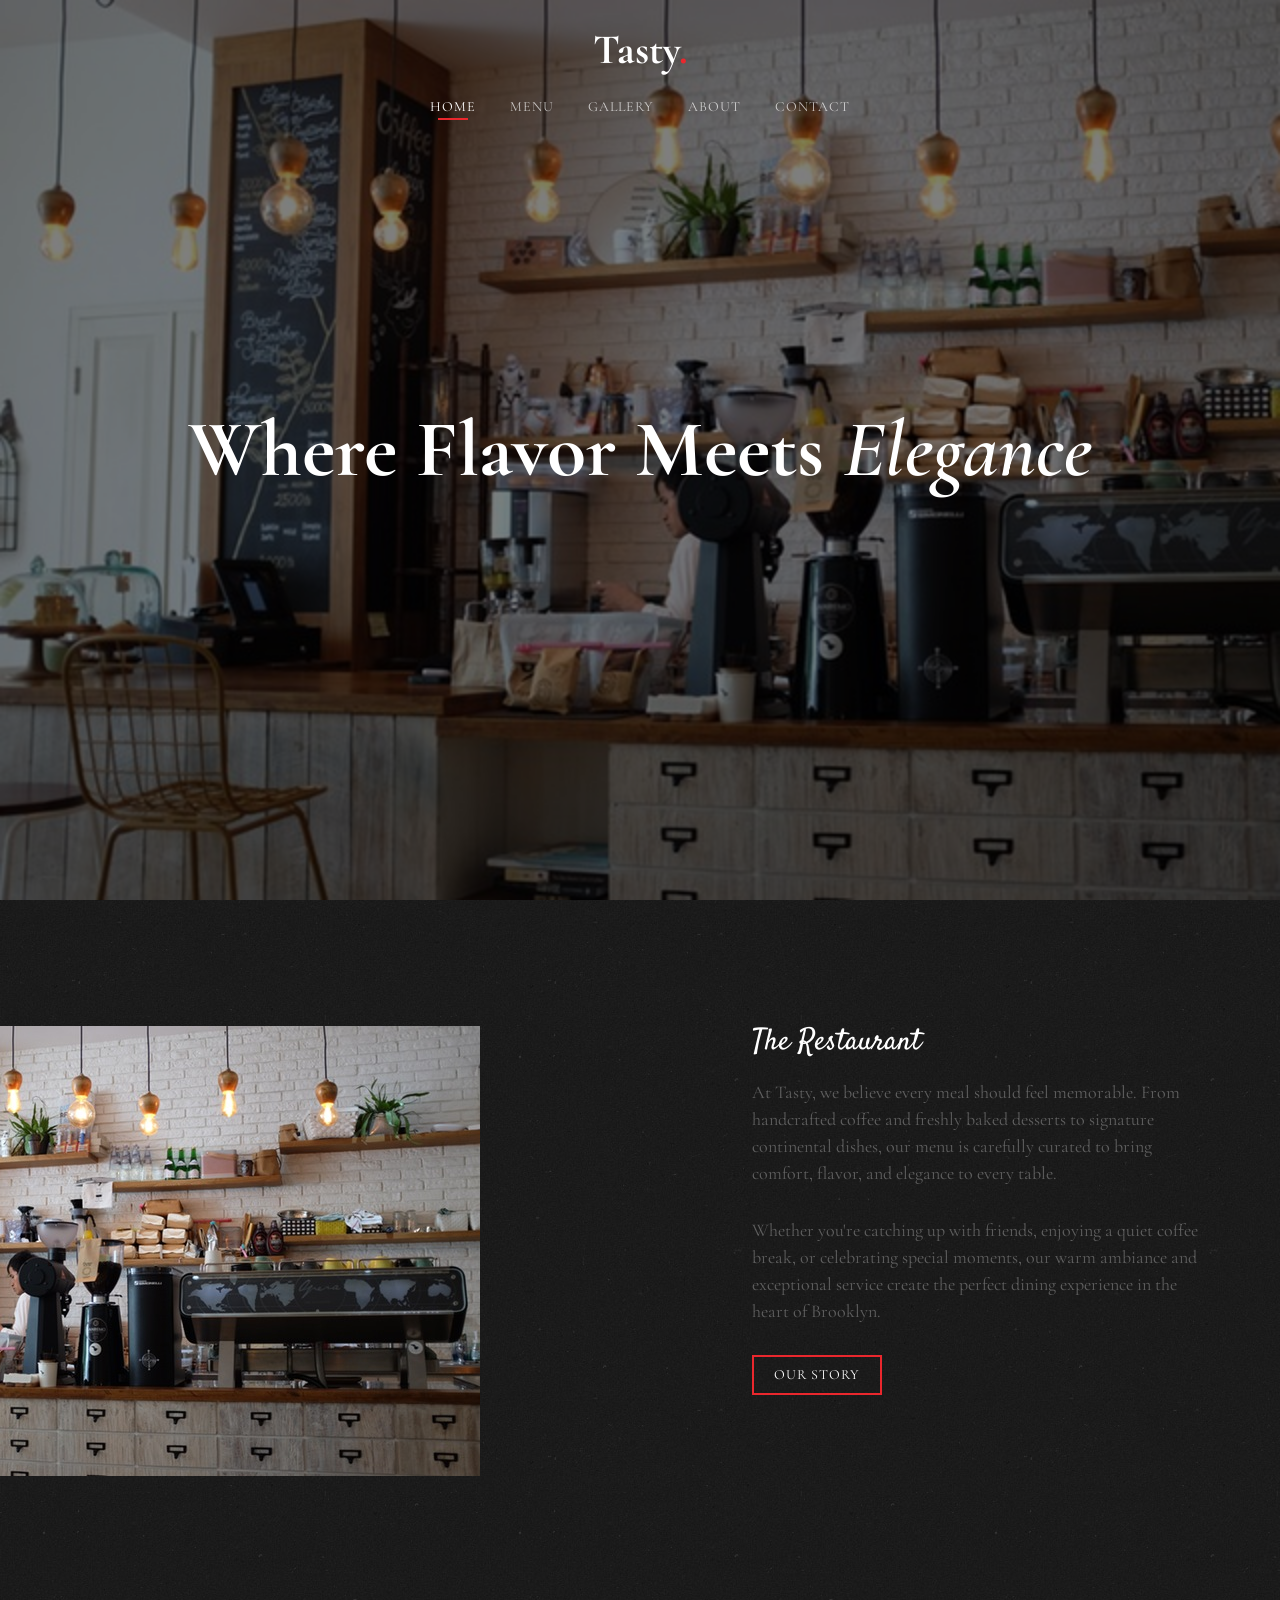
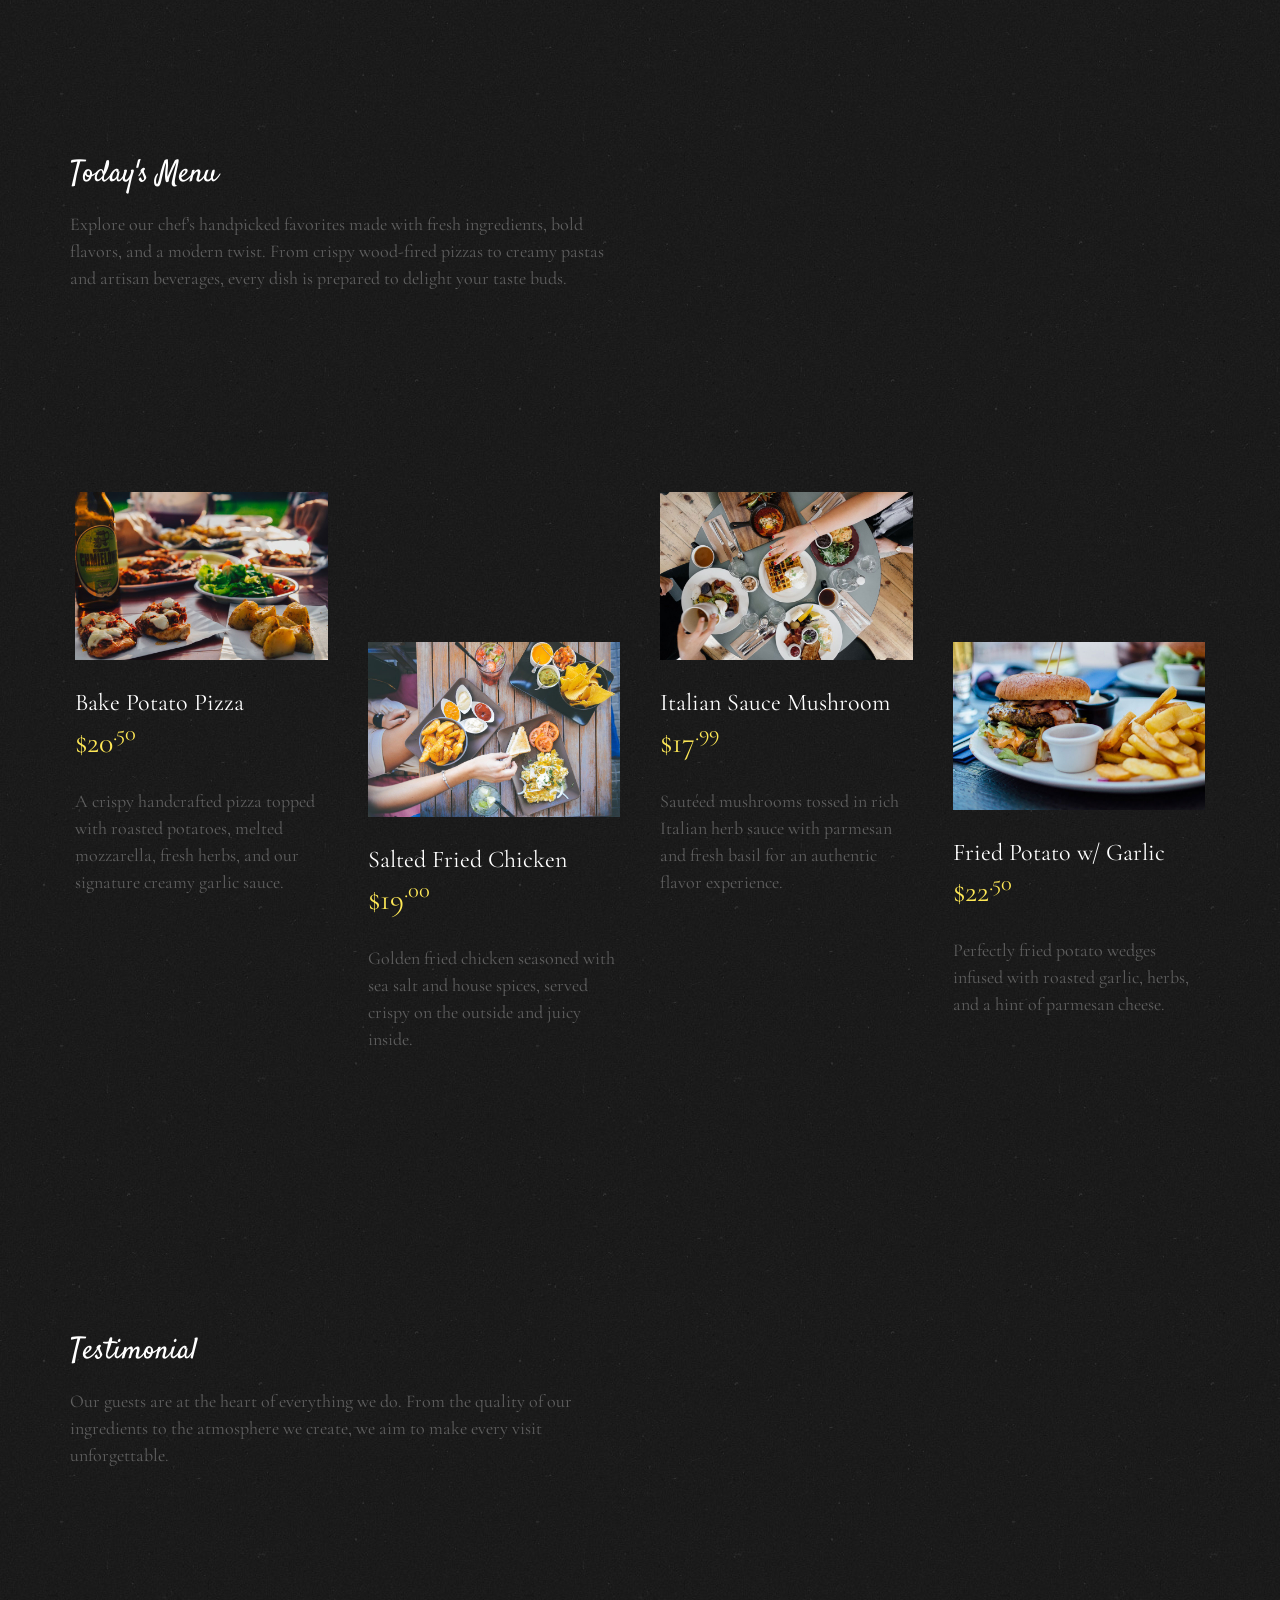
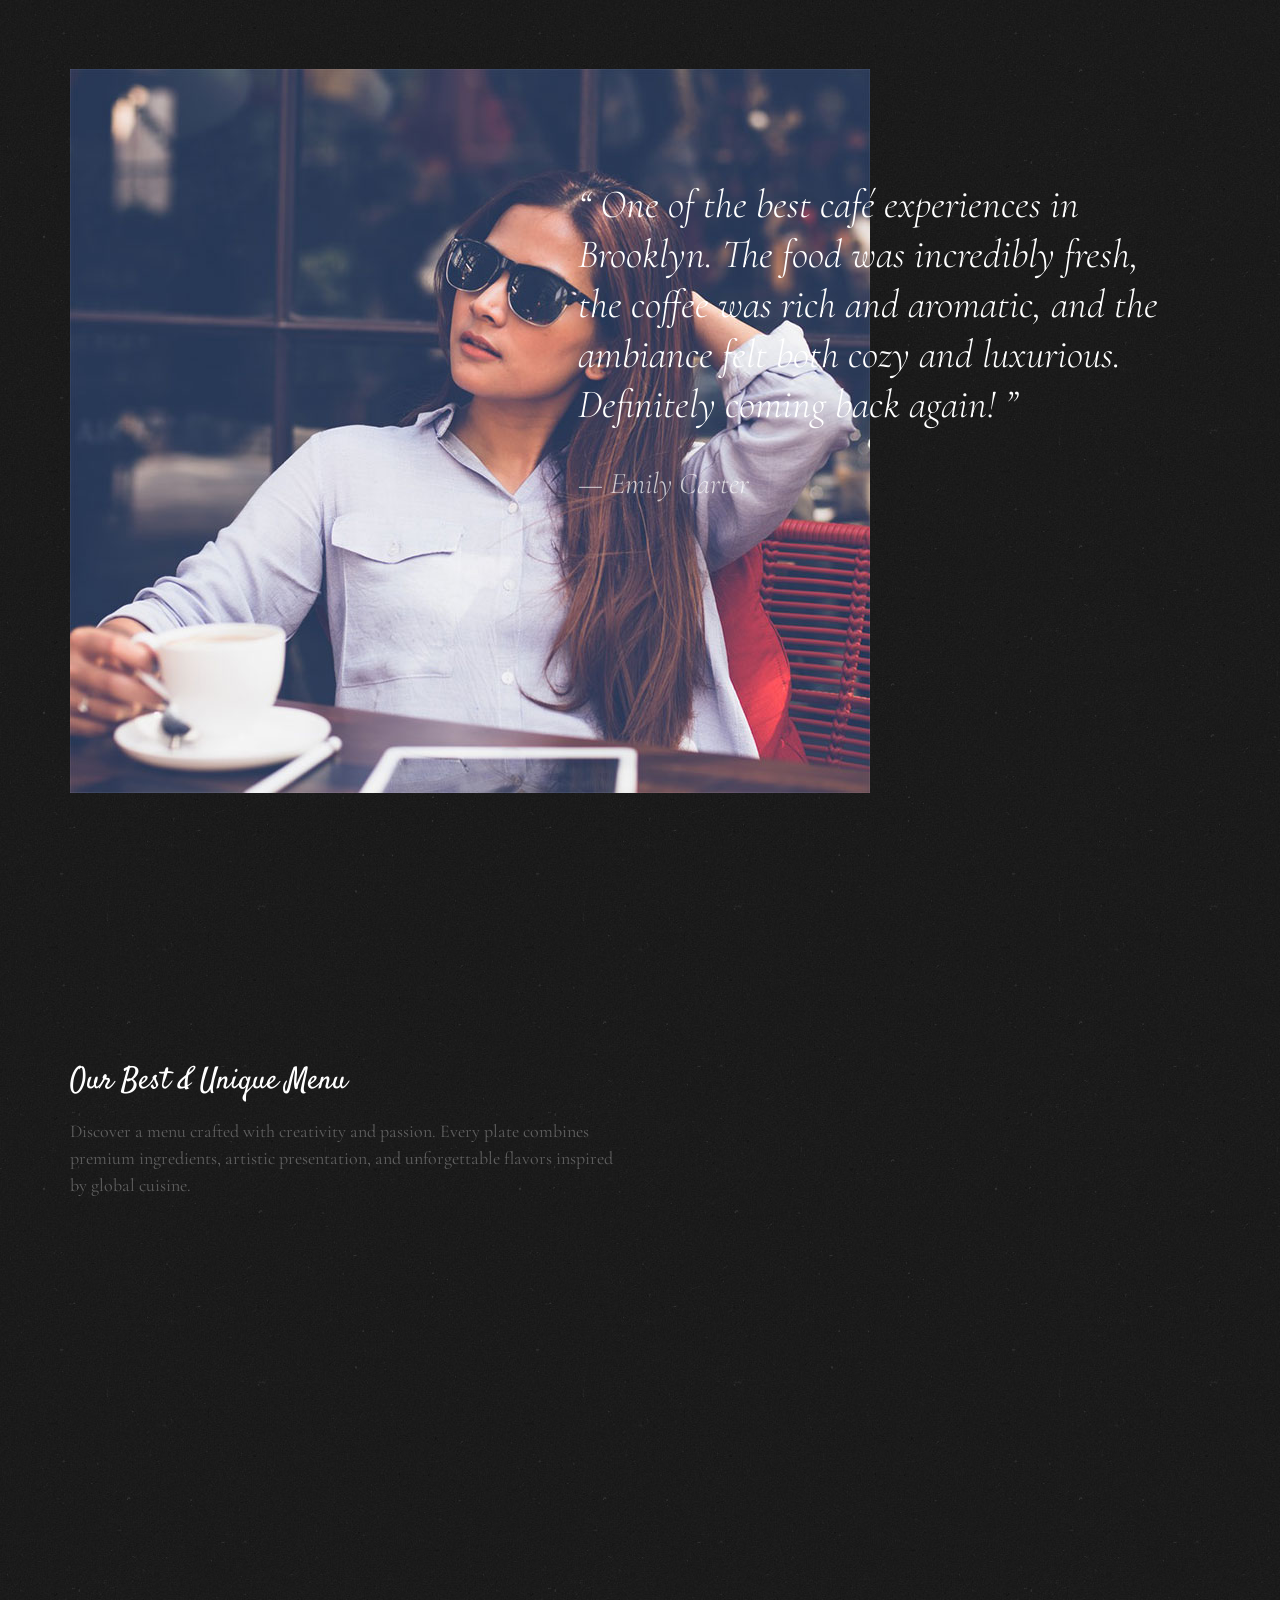
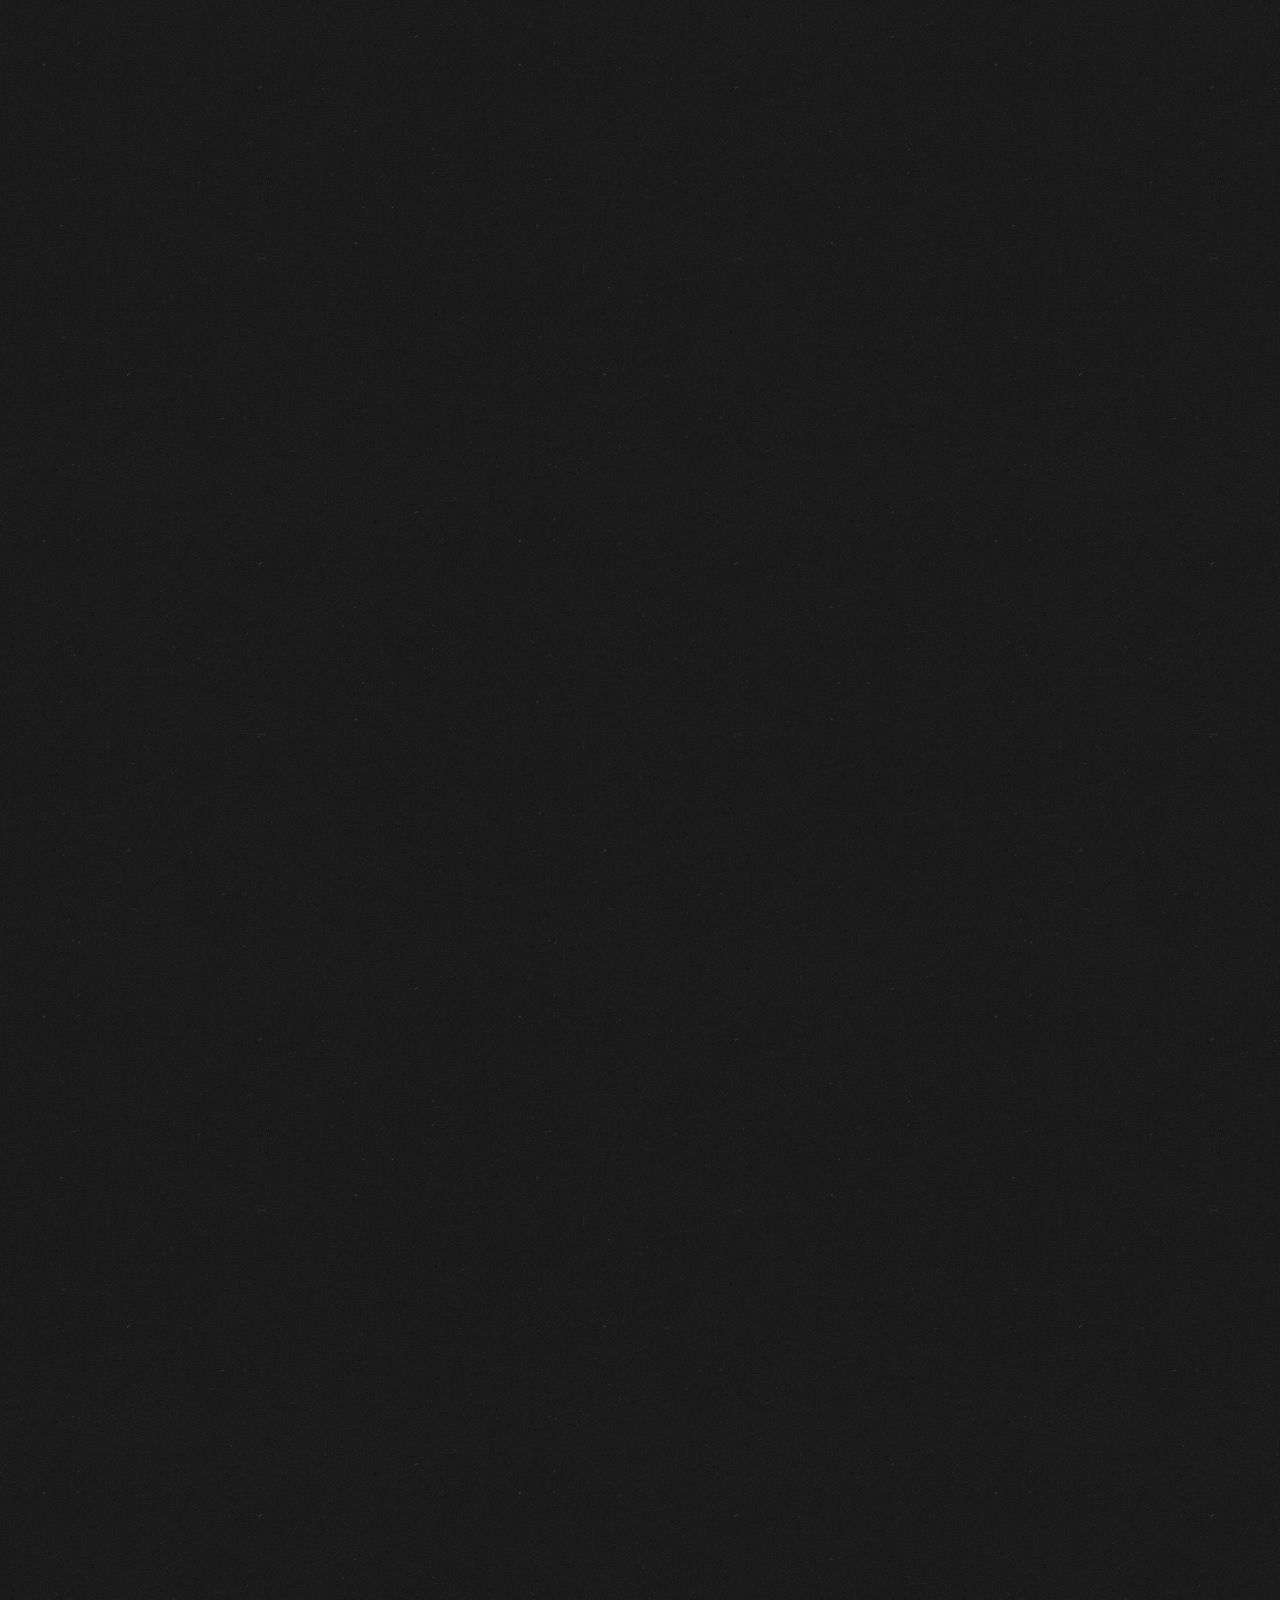
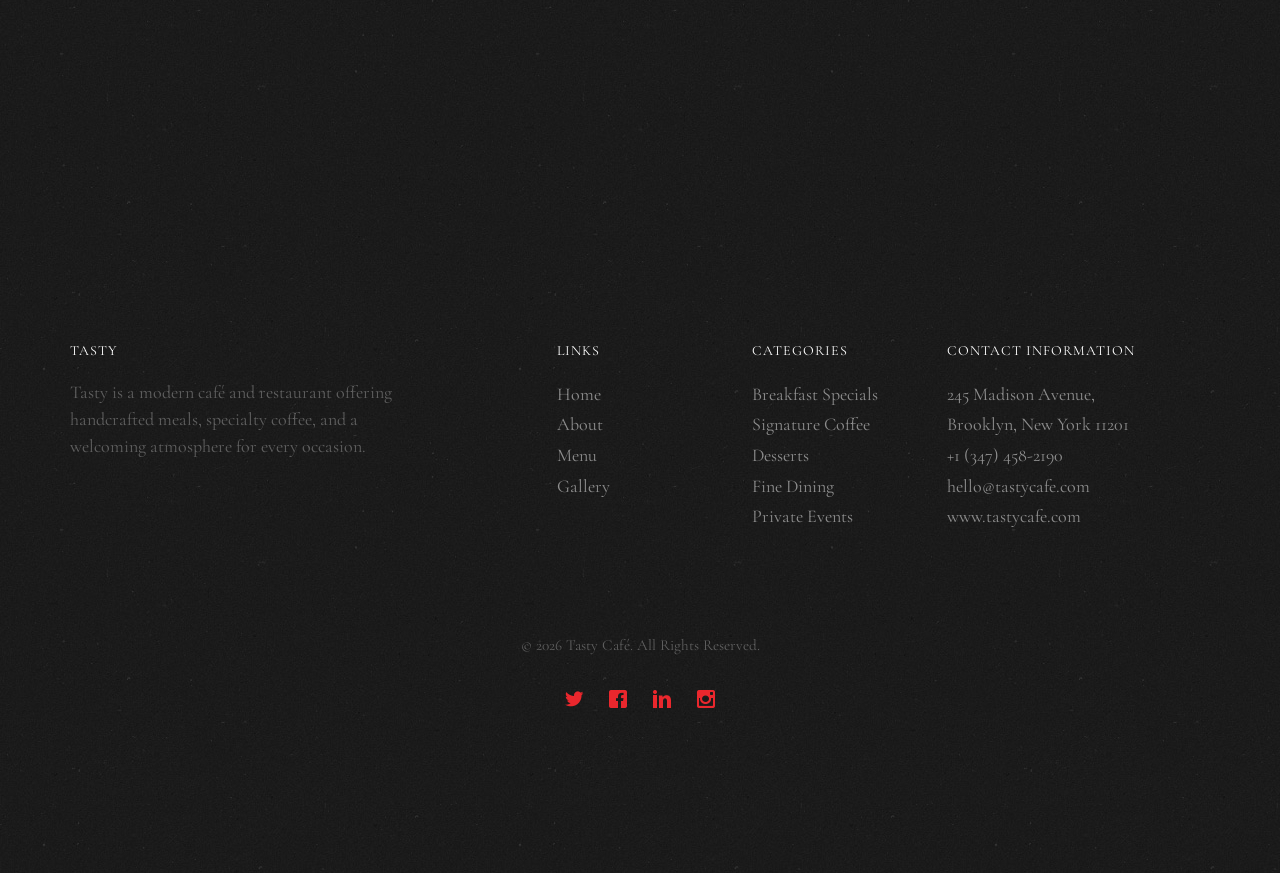
==== commit c62b38c0: "Update index.html" ====
--- a/index.html
+++ b/index.html
@@ -1,424 +1,645 @@
 <!DOCTYPE HTML>
 <html>
-	<head>
-	<meta charset="utf-8">
-	<meta http-equiv="X-UA-Compatible" content="IE=edge">
-	<title>Tasty &mdash; Free Website Template, Free HTML5 Template by freehtml5.co</title>
-	<meta name="viewport" content="width=device-width, initial-scale=1">
-	<meta name="description" content="Free HTML5 Website Template by freehtml5.co" />
-	<meta name="keywords" content="free website templates, free html5, free template, free bootstrap, free website template, html5, css3, mobile first, responsive" />
-	<meta name="author" content="freehtml5.co" />
-
-	<!-- 
-	//////////////////////////////////////////////////////
-
-	FREE HTML5 TEMPLATE 
-	DESIGNED & DEVELOPED by FreeHTML5.co
-		
-	Website: 		http://freehtml5.co/
-	Email: 			info@freehtml5.co
-	Twitter: 		http://twitter.com/fh5co
-	Facebook: 		https://www.facebook.com/fh5co
-
-	//////////////////////////////////////////////////////
-	 -->
-
-  	<!-- Facebook and Twitter integration -->
-	<meta property="og:title" content=""/>
-	<meta property="og:image" content=""/>
-	<meta property="og:url" content=""/>
-	<meta property="og:site_name" content=""/>
-	<meta property="og:description" content=""/>
-	<meta name="twitter:title" content="" />
-	<meta name="twitter:image" content="" />
-	<meta name="twitter:url" content="" />
-	<meta name="twitter:card" content="" />
-
-	<link href="https://fonts.googleapis.com/css?family=Cormorant+Garamond:300,300i,400,400i,500,600i,700" rel="stylesheet">
-	<link href="https://fonts.googleapis.com/css?family=Satisfy" rel="stylesheet">
-	
-	<!-- Animate.css -->
-	<link rel="stylesheet" href="css/animate.css">
-	<!-- Icomoon Icon Fonts-->
-	<link rel="stylesheet" href="css/icomoon.css">
-	<!-- Bootstrap  -->
-	<link rel="stylesheet" href="css/bootstrap.css">
-	<!-- Flexslider  -->
-	<link rel="stylesheet" href="css/flexslider.css">
-
-	<!-- Theme style  -->
-	<link rel="stylesheet" href="css/style.css">
-
-	<!-- Modernizr JS -->
-	<script src="js/modernizr-2.6.2.min.js"></script>
-	<!-- FOR IE9 below -->
-	<!--[if lt IE 9]>
-	<script src="js/respond.min.js"></script>
-	<![endif]-->
-
-	</head>
-	<body>
-		
-	<div class="fh5co-loader"></div>
-	
-	<div id="page">
-	<nav class="fh5co-nav" role="navigation">
-		<!-- <div class="top-menu"> -->
-			<div class="container">
-				<div class="row">
-					<div class="col-xs-12 text-center logo-wrap">
-						<div id="fh5co-logo"><a href="index.html">Tasty<span>.</span></a></div>
-					</div>
-					<div class="col-xs-12 text-center menu-1 menu-wrap">
-						<ul>
-							<li class="active"><a href="index.html">Home</a></li>
-							<li><a href="menu.html">Menu</a></li>
-							<li class="has-dropdown">
-								<a href="gallery.html">Gallery</a>
-								<ul class="dropdown">
-									<li><a href="#">Events</a></li>
-									<li><a href="#">Food</a></li>
-									<li><a href="#">Coffees</a></li>
-								</ul>
-							</li>
-							<li><a href="about.html">About</a></li>
-							<li><a href="contact.html">Contact</a></li>
-						</ul>
-					</div>
-				</div>
-				
-			</div>
-		<!-- </div> -->
-	</nav>
-
-	<header id="fh5co-header" class="fh5co-cover js-fullheight" role="banner" style="background-image: url(images/hero_1.jpeg);" data-stellar-background-ratio="0.5">
-		<div class="overlay"></div>
-		<div class="container">
-			<div class="row">
-				<div class="col-md-12 text-center">
-					<div class="display-t js-fullheight">
-						<div class="display-tc js-fullheight animate-box" data-animate-effect="fadeIn">
-							<h1>The Best Coffee <em>&amp;</em> Restaurant <em>in</em> Brooklyn</h1>
-							<h2>Brought to you by <a href="http://freehtml5.co/" target="_blank">freehtml5.co</a></h2>
-						</div>
-					</div>
-				</div>
-			</div>
-		</div>
-	</header>
-
-	<div id="fh5co-about" class="fh5co-section">
-		<div class="container">
-			<div class="row">
-				<div class="col-md-6 col-md-pull-4 img-wrap animate-box" data-animate-effect="fadeInLeft">
-					<img src="images/hero_1.jpeg" alt="Free Restaurant Bootstrap Website Template by FreeHTML5.co">
-				</div>
-				<div class="col-md-5 col-md-push-1 animate-box">
-					<div class="section-heading">
-						<h2>The Restaurant</h2>
-						<p>Lorem ipsum dolor sit amet, consectetur adipisicing elit. Repudiandae neque quisquam at deserunt ab praesentium architecto tempore saepe animi voluptatem molestias, eveniet aut laudantium alias, laboriosam excepturi, et numquam? Atque tempore iure tenetur perspiciatis, aliquam, asperiores aut odio accusamus, unde libero dignissimos quod aliquid neque et illo vero nesciunt. Sunt!</p>
-						<p>Lorem ipsum dolor sit amet, consectetur adipisicing elit. Nam iure reprehenderit nihil nobis laboriosam beatae assumenda tempore, magni ducimus abentey.</p>
-						<p><a href="#" class="btn btn-primary btn-outline">Our History</a></p>
-					</div>
-				</div>
-			</div>
-		</div>
-	</div>
-
-	<div id="fh5co-featured-menu" class="fh5co-section">
-		<div class="container">
-			<div class="row">
-				<div class="col-md-12 fh5co-heading animate-box">
-					<h2>Today's Menu</h2>
-					<div class="row">
-						<div class="col-md-6">
-							<p>Lorem ipsum dolor sit amet, consectetur adipisicing elit. Reiciendis ab debitis sit itaque totam, a maiores nihil, nulla magnam porro minima officiis! Doloribus aliquam voluptates corporis et tempora consequuntur ipsam, itaque, nesciunt similique commodi omnis. Ad magni perspiciatis, voluptatum repellat.</p>
-						</div>
-					</div>
-				</div>
-				
-				<div class="col-md-3 col-sm-6 col-xs-6 col-xxs-12 fh5co-item-wrap animate-box">
-					<div class="fh5co-item">
-						<img src="images/gallery_9.jpeg" class="img-responsive" alt="Free Restaurant Bootstrap Website Template by FreeHTML5.co">
-						<h3>Bake Potato Pizza</h3>
-						<span class="fh5co-price">$20<sup>.50</sup></span>
-						<p>Lorem ipsum dolor sit amet, consectetur adipisicing elit. Quos nihil cupiditate ut vero alias quaerat inventore molestias vel suscipit explicabo.</p>
-					</div>
-				</div>
-				<div class="col-md-3 col-sm-6 col-xs-6 col-xxs-12 fh5co-item-wrap animate-box">
-					<div class="fh5co-item margin_top">
-						<img src="images/gallery_8.jpeg" class="img-responsive" alt="Free Restaurant Bootstrap Website Template by FreeHTML5.co">
-						<h3>Salted Fried Chicken</h3>
-						<span class="fh5co-price">$19<sup>.00</sup></span>
-						<p>Lorem ipsum dolor sit amet, consectetur adipisicing elit. Quos nihil cupiditate ut vero alias quaerat inventore molestias vel suscipit explicabo.</p>
-					</div>
-				</div>
-				<div class="clearfix visible-sm-block visible-xs-block"></div>
-				<div class="col-md-3 col-sm-6 col-xs-6 col-xxs-12 fh5co-item-wrap animate-box">
-					<div class="fh5co-item">
-						<img src="images/gallery_7.jpeg" class="img-responsive" alt="Free Restaurant Bootstrap Website Template by FreeHTML5.co">
-						<h3>Italian Sauce Mushroom</h3>
-						<span class="fh5co-price">$17<sup>.99</sup></span>
-						<p>Lorem ipsum dolor sit amet, consectetur adipisicing elit. Quos nihil cupiditate ut vero alias quaerat inventore molestias vel suscipit explicabo.</p>
-					</div>
-				</div>
-				<div class="col-md-3 col-sm-6 col-xs-6 col-xxs-12 fh5co-item-wrap animate-box">
-					<div class="fh5co-item margin_top">
-						<img src="images/gallery_6.jpeg" class="img-responsive" alt="Free Restaurant Bootstrap Website Template by FreeHTML5.co">
-						<h3>Fried Potato w/ Garlic</h3>
-						<span class="fh5co-price">$22<sup>.50</sup></span>
-						<p>Lorem ipsum dolor sit amet, consectetur adipisicing elit. Quos nihil cupiditate ut vero alias quaerat inventore molestias vel suscipit explicabo.</p>
-					</div>
-				</div>
-			</div>
-		</div>
-	</div>
-
-	<div id="fh5co-featured-testimony" class="fh5co-section">
-		<div class="container">
-			<div class="row">
-				<div class="col-md-12 fh5co-heading animate-box">
-					<h2>Testimony</h2>
-					<div class="row">
-						<div class="col-md-6">
-							<p>Lorem ipsum dolor sit amet, consectetur adipisicing elit. Reiciendis ab debitis sit itaque totam, a maiores nihil, nulla magnam porro minima officiis! Doloribus aliquam voluptates corporis et tempora consequuntur ipsam, itaque, nesciunt similique commodi omnis.</p>
-						</div>
-					</div>
-				</div>
-
-				<div class="col-md-5 animate-box img-to-responsive animate-box" data-animate-effect="fadeInLeft">
-						<img src="images/person_1.jpg" alt="">
-				</div>
-				<div class="col-md-7 animate-box" data-animate-effect="fadeInRight">
-					<blockquote>
-						<p> &ldquo; Quantum ipsum dolor sit amet, consectetur adipisicing elit. Reiciendis ab debitis sit itaque totam, a maiores nihil, nulla magnam porro minima officiis! Doloribus aliquam voluptates corporis et tempora consequuntur ipsam. &rdquo;</p>
-						<p class="author"><cite>&mdash; Jane Smith</cite></p>
-					</blockquote>
-				</div>
-			</div>
-		</div>
-	</div>
-
-	<div id="fh5co-slider" class="fh5co-section animate-box">
-		<div class="container">
-			<div class="row">
-				<div class="col-md-6 animate-box">
-					<div class="fh5co-heading">
-						<h2>Our Best <em>&amp;</em> Unique Menu</h2>
-						<p>Lorem ipsum dolor sit amet, consectetur adipisicing elit. Reiciendis ab debitis sit itaque totam, a maiores nihil, nulla magnam porro minima officiis!</p>
-					</div>
-				</div>
-				<div class="col-md-6 col-md-push-1 animate-box">
-					<aside id="fh5co-slider-wrwap">
-					<div class="flexslider">
-						<ul class="slides">
-					   	<li style="background-image: url(images/gallery_7.jpeg);">
-					   		<div class="overlay-gradient"></div>
-					   		<div class="container-fluid">
-					   			<div class="row">
-						   			<div class="col-md-12 col-md-offset-0 col-md-pull-10 slider-text slider-text-bg">
-						   				<div class="slider-text-inner">
-						   					<div class="desc">
-													<h2>Crab <em>with</em> Curry Sources</h2>
-													<p>Lorem ipsum dolor sit amet, consectetur adipisicing elit. Sunt eveniet quae, numquam magnam doloribus eligendi ratione rem, consequatur quos natus voluptates est totam magni! Nobis a temporibus, ipsum repudiandae dolorum.</p>
-													<p><a href="#" class="btn btn-primary btn-outline">Learn More</a></p>
-						   					</div>
-						   				</div>
-						   			</div>
-						   		</div>
-					   		</div>
-					   	</li>
-					   	<li style="background-image: url(images/gallery_6.jpeg);">
-					   		<div class="overlay-gradient"></div>
-					   		<div class="container-fluid">
-					   			<div class="row">
-						   			<div class="col-md-12 col-md-offset-0 col-md-pull-10 slider-text slider-text-bg">
-						   				<div class="slider-text-inner">
-						   					<div class="desc">
-													<h2>Tuna <em>&amp;</em> Roast Beef</h2>
-													<p>Ink is a free html5 bootstrap and a multi-purpose template perfect for any type of websites. A combination of a minimal and modern design template. The features are big slider on homepage, smooth animation, product listing and many more</p>
-													<p><a href="#" class="btn btn-primary btn-outline">Learn More</a></p>
-						   					</div>
-						   				</div>
-						   			</div>
-						   		</div>
-					   		</div>
-					   	</li>
-					   	<li style="background-image: url(images/gallery_5.jpeg);">
-					   		<div class="overlay-gradient"></div>
-					   		<div class="container-fluid">
-					   			<div class="row">
-						   			<div class="col-md-12 col-md-offset-0 col-md-pull-10 slider-text slider-text-bg">
-						   				<div class="slider-text-inner">
-						   					<div class="desc">
-													<h2>Egg <em>with</em> Mushroom</h2>
-													<p>Ink is a free html5 bootstrap and a multi-purpose template perfect for any type of websites. A combination of a minimal and modern design template. The features are big slider on homepage, smooth animation, product listing and many more</p>
-													<p><a href="#" class="btn btn-primary btn-outline">Learn More</a></p>
-						   					</div>
-						   				</div>
-						   			</div>
-						   		</div>
-					   		</div>
-					   	</li>		   	
-					  	</ul>
-				  	</div>
-				</aside>
-				</div>
-			</div>
-		</div>
-	</div>
-
-	<div id="fh5co-blog" class="fh5co-section">
-		<div class="container">
-			<div class="row animate-box">
-				<div class="col-md-8 col-md-offset-2 text-center fh5co-heading animate-box">
-					<h2>Events</h2>
-					<p>Lorem ipsum dolor sit amet, consectetur adipisicing elit. Eius, consequatur. Aliquam quaerat pariatur repellendus veniam nemo, saepe, culpa eius aspernatur cumque suscipit quae nobis illo tempora. Eum veniam necessitatibus, blanditiis facilis quidem dolore! Dolorem, molestiae.</p>
-				</div>
-			</div>
-			<div class="row">
-				<div class="col-md-4">
-					<div class="fh5co-blog animate-box">
-						<a href="#" class="blog-bg" style="background-image: url(images/gallery_1.jpeg);"></a>
-						<div class="blog-text">
-							<span class="posted_on">Feb. 15th 2016</span>
-							<h3><a href="#">Photoshoot On The Street</a></h3>
-							<p>Far far away, behind the word mountains, far from the countries Vokalia and Consonantia, there live the blind texts.</p>
-							<ul class="stuff">
-								<li><i class="icon-heart2"></i>1.2K</li>
-								<li><i class="icon-eye2"></i>2K</li>
-								<li><a href="#">Read More<i class="icon-arrow-right22"></i></a></li>
-							</ul>
-						</div> 
-					</div>
-				</div>
-				<div class="col-md-4">
-					<div class="fh5co-blog animate-box">
-						<a href="#" class="blog-bg" style="background-image: url(images/gallery_2.jpeg);"></a>
-						<div class="blog-text">
-							<span class="posted_on">Feb. 15th 2016</span>
-							<h3><a href="#">Surfing at Philippines</a></h3>
-							<p>Far far away, behind the word mountains, far from the countries Vokalia and Consonantia, there live the blind texts.</p>
-							<ul class="stuff">
-								<li><i class="icon-heart2"></i>1.2K</li>
-								<li><i class="icon-eye2"></i>2K</li>
-								<li><a href="#">Read More<i class="icon-arrow-right22"></i></a></li>
-							</ul>
-						</div> 
-					</div>
-				</div>
-				<div class="col-md-4">
-					<div class="fh5co-blog animate-box">
-						<a href="#" class="blog-bg" style="background-image: url(images/gallery_3.jpeg);"></a>
-						<div class="blog-text">
-							<span class="posted_on">Feb. 15th 2016</span>
-							<h3><a href="#">Focus On Uderwater</a></h3>
-							<p>Far far away, behind the word mountains, far from the countries Vokalia and Consonantia, there live the blind texts.</p>
-							<ul class="stuff">
-								<li><i class="icon-heart2"></i>1.2K</li>
-								<li><i class="icon-eye2"></i>2K</li>
-								<li><a href="#">Read More<i class="icon-arrow-right22"></i></a></li>
-							</ul>
-						</div> 
-					</div>
-				</div>
-			</div>
-		</div>
-	</div>
-	
-	<div id="fh5co-started" class="fh5co-section animate-box" style="background-image: url(images/hero_1.jpeg);" data-stellar-background-ratio="0.5">
-		<div class="overlay"></div>
-		<div class="container">
-			<div class="row animate-box">
-				<div class="col-md-8 col-md-offset-2 text-center fh5co-heading">
-					<h2>Book a Table</h2>
-					<p>Lorem ipsum dolor sit amet, consectetur adipisicing elit. Recusandae enim quae vitae cupiditate, sequi quam ea id dolor reiciendis consectetur repudiandae. Rem quam, repellendus veniam ipsa fuga maxime odio? Eaque!</p>
-					
-				</div>
-			</div>
-		</div>
-	</div>
-
-	<footer id="fh5co-footer" role="contentinfo" class="fh5co-section">
-		<div class="container">
-			<div class="row row-pb-md">
-				<div class="col-md-4 fh5co-widget">
-					<h4>Tasty</h4>
-					<p>Facilis ipsum reprehenderit nemo molestias. Aut cum mollitia reprehenderit. Eos cumque dicta adipisci architecto culpa amet.</p>
-				</div>
-				<div class="col-md-2 col-md-push-1 fh5co-widget">
-					<h4>Links</h4>
-					<ul class="fh5co-footer-links">
-						<li><a href="#">Home</a></li>
-						<li><a href="#">About</a></li>
-						<li><a href="#">Menu</a></li>
-						<li><a href="#">Gallery</a></li>
-					</ul>
-				</div>
-
-				<div class="col-md-2 col-md-push-1 fh5co-widget">
-					<h4>Categories</h4>
-					<ul class="fh5co-footer-links">
-						<li><a href="#">Landing Page</a></li>
-						<li><a href="#">Real Estate</a></li>
-						<li><a href="#">Personal</a></li>
-						<li><a href="#">Business</a></li>
-						<li><a href="#">e-Commerce</a></li>
-					</ul>
-				</div>
-
-				<div class="col-md-4 col-md-push-1 fh5co-widget">
-					<h4>Contact Information</h4>
-					<ul class="fh5co-footer-links">
-						<li>198 West 21th Street, <br> Suite 721 New York NY 10016</li>
-						<li><a href="tel://1234567920">+ 1235 2355 98</a></li>
-						<li><a href="mailto:info@yoursite.com">info@yoursite.com</a></li>
-						<li><a href="http://https://freehtml5.co">freehtml5.co</a></li>
-					</ul>
-				</div>
-
-			</div>
-
-			<div class="row copyright">
-				<div class="col-md-12 text-center">
-					<p>
-						<small class="block">&copy; 2016 Free HTML5. All Rights Reserved.</small> 
-						<small class="block">Designed by <a href="http://freehtml5.co/" target="_blank">FreeHTML5.co</a> Demo Images: <a href="http://unsplash.co/" target="_blank">Unsplash</a></small>
-					</p>
-					<p>
-						<ul class="fh5co-social-icons">
-							<li><a href="#"><i class="icon-twitter2"></i></a></li>
-							<li><a href="#"><i class="icon-facebook2"></i></a></li>
-							<li><a href="#"><i class="icon-linkedin2"></i></a></li>
-							<li><a href="#"><i class="icon-dribbble2"></i></a></li>
-						</ul>
-					</p>
-				</div>
-			</div>
-
-		</div>
-	</footer>
-	</div>
-
-	<div class="gototop js-top">
-		<a href="#" class="js-gotop"><i class="icon-arrow-up22"></i></a>
-	</div>
-	
-	<!-- jQuery -->
-	<script src="js/jquery.min.js"></script>
-	<!-- jQuery Easing -->
-	<script src="js/jquery.easing.1.3.js"></script>
-	<!-- Bootstrap -->
-	<script src="js/bootstrap.min.js"></script>
-	<!-- Waypoints -->
-	<script src="js/jquery.waypoints.min.js"></script>
-	<!-- Waypoints -->
-	<script src="js/jquery.stellar.min.js"></script>
-	<!-- Flexslider -->
-	<script src="js/jquery.flexslider-min.js"></script>
-	<!-- Main -->
-	<script src="js/main.js"></script>
-
-	</body>
+<head>
+<meta charset="utf-8">
+<meta http-equiv="X-UA-Compatible" content="IE=edge">
+<title>Tasty Café & Restaurant</title>
+<meta name="viewport" content="width=device-width, initial-scale=1">
+
+<meta name="description" content="Premium café and restaurant experience with handcrafted coffee, fine dining, and unforgettable ambiance." />
+<meta name="keywords" content="cafe, restaurant, coffee shop, fine dining, bakery, food, modern cafe" />
+<meta name="author" content="Tasty Cafe" />
+
+<link href="https://fonts.googleapis.com/css?family=Cormorant+Garamond:300,400,500,600,700" rel="stylesheet">
+<link href="https://fonts.googleapis.com/css?family=Satisfy" rel="stylesheet">
+
+<link rel="stylesheet" href="css/animate.css">
+<link rel="stylesheet" href="css/icomoon.css">
+<link rel="stylesheet" href="css/bootstrap.css">
+<link rel="stylesheet" href="css/flexslider.css">
+<link rel="stylesheet" href="css/style.css">
+
+<script src="js/modernizr-2.6.2.min.js"></script>
+
+</head>
+
+<body>
+
+<div class="fh5co-loader"></div>
+
+<div id="page">
+
+<nav class="fh5co-nav" role="navigation">
+<div class="container">
+<div class="row">
+
+<div class="col-xs-12 text-center logo-wrap">
+<div id="fh5co-logo">
+<a href="index.html">Tasty<span>.</span></a>
+</div>
+</div>
+
+<div class="col-xs-12 text-center menu-1 menu-wrap">
+<ul>
+<li class="active"><a href="index.html">Home</a></li>
+<li><a href="menu.html">Menu</a></li>
+<li><a href="gallery.html">Gallery</a></li>
+<li><a href="about.html">About</a></li>
+<li><a href="contact.html">Contact</a></li>
+</ul>
+</div>
+
+</div>
+</div>
+</nav>
+
+<header id="fh5co-header" class="fh5co-cover js-fullheight" role="banner"
+style="background-image: url(images/hero_1.jpeg);" data-stellar-background-ratio="0.5">
+
+<div class="overlay"></div>
+
+<div class="container">
+<div class="row">
+<div class="col-md-12 text-center">
+<div class="display-t js-fullheight">
+<div class="display-tc js-fullheight animate-box" data-animate-effect="fadeIn">
+
+<h1>Where Flavor Meets <em>Elegance</em></h1>
+
+</div>
+</div>
+</div>
+</div>
+</div>
+</header>
+
+<!-- ABOUT -->
+
+<div id="fh5co-about" class="fh5co-section">
+<div class="container">
+<div class="row">
+
+<div class="col-md-6 col-md-pull-4 img-wrap animate-box" data-animate-effect="fadeInLeft">
+<img src="images/hero_1.jpeg" alt="Restaurant Interior">
+</div>
+
+<div class="col-md-5 col-md-push-1 animate-box">
+<div class="section-heading">
+
+<h2>The Restaurant</h2>
+
+<p>
+At Tasty, we believe every meal should feel memorable. From handcrafted coffee
+and freshly baked desserts to signature continental dishes, our menu is
+carefully curated to bring comfort, flavor, and elegance to every table.
+</p>
+
+<p>
+Whether you're catching up with friends, enjoying a quiet coffee break,
+or celebrating special moments, our warm ambiance and exceptional service
+create the perfect dining experience in the heart of Brooklyn.
+</p>
+
+<p>
+<a href="#" class="btn btn-primary btn-outline">Our Story</a>
+</p>
+
+</div>
+</div>
+
+</div>
+</div>
+</div>
+
+<!-- FEATURED MENU -->
+
+<div id="fh5co-featured-menu" class="fh5co-section">
+<div class="container">
+
+<div class="row">
+<div class="col-md-12 fh5co-heading animate-box">
+
+<h2>Today's Menu</h2>
+
+<div class="row">
+<div class="col-md-6">
+<p>
+Explore our chef’s handpicked favorites made with fresh ingredients,
+bold flavors, and a modern twist. From crispy wood-fired pizzas to
+creamy pastas and artisan beverages, every dish is prepared to delight your taste buds.
+</p>
+</div>
+</div>
+
+</div>
+
+<!-- ITEM 1 -->
+
+<div class="col-md-3 col-sm-6 col-xs-6 col-xxs-12 fh5co-item-wrap animate-box">
+<div class="fh5co-item">
+
+<img src="images/gallery_9.jpeg" class="img-responsive" alt="Pizza">
+
+<h3>Bake Potato Pizza</h3>
+
+<span class="fh5co-price">$20<sup>.50</sup></span>
+
+<p>
+A crispy handcrafted pizza topped with roasted potatoes,
+melted mozzarella, fresh herbs, and our signature creamy garlic sauce.
+</p>
+
+</div>
+</div>
+
+<!-- ITEM 2 -->
+
+<div class="col-md-3 col-sm-6 col-xs-6 col-xxs-12 fh5co-item-wrap animate-box">
+<div class="fh5co-item margin_top">
+
+<img src="images/gallery_8.jpeg" class="img-responsive" alt="Fried Chicken">
+
+<h3>Salted Fried Chicken</h3>
+
+<span class="fh5co-price">$19<sup>.00</sup></span>
+
+<p>
+Golden fried chicken seasoned with sea salt and house spices,
+served crispy on the outside and juicy inside.
+</p>
+
+</div>
+</div>
+
+<div class="clearfix visible-sm-block visible-xs-block"></div>
+
+<!-- ITEM 3 -->
+
+<div class="col-md-3 col-sm-6 col-xs-6 col-xxs-12 fh5co-item-wrap animate-box">
+<div class="fh5co-item">
+
+<img src="images/gallery_7.jpeg" class="img-responsive" alt="Mushroom">
+
+<h3>Italian Sauce Mushroom</h3>
+
+<span class="fh5co-price">$17<sup>.99</sup></span>
+
+<p>
+Sautéed mushrooms tossed in rich Italian herb sauce
+with parmesan and fresh basil for an authentic flavor experience.
+</p>
+
+</div>
+</div>
+
+<!-- ITEM 4 -->
+
+<div class="col-md-3 col-sm-6 col-xs-6 col-xxs-12 fh5co-item-wrap animate-box">
+<div class="fh5co-item margin_top">
+
+<img src="images/gallery_6.jpeg" class="img-responsive" alt="Potato">
+
+<h3>Fried Potato w/ Garlic</h3>
+
+<span class="fh5co-price">$22<sup>.50</sup></span>
+
+<p>
+Perfectly fried potato wedges infused with roasted garlic,
+herbs, and a hint of parmesan cheese.
+</p>
+
+</div>
+</div>
+
+</div>
+</div>
+</div>
+
+<!-- TESTIMONIAL -->
+
+<div id="fh5co-featured-testimony" class="fh5co-section">
+<div class="container">
+
+<div class="row">
+
+<div class="col-md-12 fh5co-heading animate-box">
+
+<h2>Testimonial</h2>
+
+<div class="row">
+<div class="col-md-6">
+
+<p>
+Our guests are at the heart of everything we do.
+From the quality of our ingredients to the atmosphere we create,
+we aim to make every visit unforgettable.
+</p>
+
+</div>
+</div>
+
+</div>
+
+<div class="col-md-5 animate-box img-to-responsive" data-animate-effect="fadeInLeft">
+<img src="images/person_1.jpg" alt="Customer">
+</div>
+
+<div class="col-md-7 animate-box" data-animate-effect="fadeInRight">
+
+<blockquote>
+
+<p>
+&ldquo; One of the best café experiences in Brooklyn.
+The food was incredibly fresh, the coffee was rich and aromatic,
+and the ambiance felt both cozy and luxurious. Definitely coming back again! &rdquo;
+</p>
+
+<p class="author">
+<cite>&mdash; Emily Carter</cite>
+</p>
+
+</blockquote>
+
+</div>
+
+</div>
+</div>
+</div>
+
+<!-- SLIDER -->
+
+<div id="fh5co-slider" class="fh5co-section animate-box">
+<div class="container">
+
+<div class="row">
+
+<div class="col-md-6 animate-box">
+
+<div class="fh5co-heading">
+
+<h2>Our Best <em>&amp;</em> Unique Menu</h2>
+
+<p>
+Discover a menu crafted with creativity and passion.
+Every plate combines premium ingredients, artistic presentation,
+and unforgettable flavors inspired by global cuisine.
+</p>
+
+</div>
+</div>
+
+<div class="col-md-6 col-md-push-1 animate-box">
+
+<aside id="fh5co-slider-wrwap">
+
+<div class="flexslider">
+
+<ul class="slides">
+
+<li style="background-image: url(images/gallery_7.jpeg);">
+<div class="overlay-gradient"></div>
+
+<div class="container-fluid">
+<div class="row">
+<div class="col-md-12 col-md-offset-0 col-md-pull-10 slider-text slider-text-bg">
+
+<div class="slider-text-inner">
+<div class="desc">
+
+<h2>Crab <em>with</em> Curry Sauce</h2>
+
+<p>
+Fresh crab cooked in a creamy aromatic curry sauce,
+served with herbs and perfectly balanced spices.
+</p>
+
+<p>
+<a href="#" class="btn btn-primary btn-outline">Learn More</a>
+</p>
+
+</div>
+</div>
+
+</div>
+</div>
+</div>
+
+</li>
+
+<li style="background-image: url(images/gallery_6.jpeg);">
+
+<div class="overlay-gradient"></div>
+
+<div class="container-fluid">
+<div class="row">
+<div class="col-md-12 col-md-offset-0 col-md-pull-10 slider-text slider-text-bg">
+
+<div class="slider-text-inner">
+<div class="desc">
+
+<h2>Tuna <em>&amp;</em> Roast Beef</h2>
+
+<p>
+A premium combination of tender roast beef and seasoned tuna
+layered with fresh vegetables and house-made sauces.
+</p>
+
+<p>
+<a href="#" class="btn btn-primary btn-outline">Learn More</a>
+</p>
+
+</div>
+</div>
+
+</div>
+</div>
+</div>
+
+</li>
+
+<li style="background-image: url(images/gallery_5.jpeg);">
+
+<div class="overlay-gradient"></div>
+
+<div class="container-fluid">
+<div class="row">
+<div class="col-md-12 col-md-offset-0 col-md-pull-10 slider-text slider-text-bg">
+
+<div class="slider-text-inner">
+<div class="desc">
+
+<h2>Egg <em>with</em> Mushroom</h2>
+
+<p>
+Fluffy eggs paired with buttery mushrooms and herbs,
+creating a comforting and flavorful breakfast favorite.
+</p>
+
+<p>
+<a href="#" class="btn btn-primary btn-outline">Learn More</a>
+</p>
+
+</div>
+</div>
+
+</div>
+</div>
+</div>
+
+</li>
+
+</ul>
+
+</div>
+
+</aside>
+
+</div>
+
+</div>
+</div>
+</div>
+
+<!-- EVENTS -->
+
+<div id="fh5co-blog" class="fh5co-section">
+<div class="container">
+
+<div class="row animate-box">
+
+<div class="col-md-8 col-md-offset-2 text-center fh5co-heading animate-box">
+
+<h2>Events</h2>
+
+<p>
+From live music evenings and coffee tasting sessions
+to private celebrations and weekend brunch events,
+Tasty brings people together through unforgettable dining experiences.
+</p>
+
+</div>
+</div>
+
+<div class="row">
+
+<!-- EVENT 1 -->
+
+<div class="col-md-4">
+
+<div class="fh5co-blog animate-box">
+
+<a href="#" class="blog-bg" style="background-image: url(images/gallery_1.jpeg);"></a>
+
+<div class="blog-text">
+
+<span class="posted_on">May 20th 2026</span>
+
+<h3><a href="#">Street Food Photography Night</a></h3>
+
+<p>
+Join our urban food photography event featuring signature dishes,
+creative plating, and live café moments around Brooklyn.
+</p>
+
+</div>
+</div>
+
+</div>
+
+<!-- EVENT 2 -->
+
+<div class="col-md-4">
+
+<div class="fh5co-blog animate-box">
+
+<a href="#" class="blog-bg" style="background-image: url(images/gallery_2.jpeg);"></a>
+
+<div class="blog-text">
+
+<span class="posted_on">June 2nd 2026</span>
+
+<h3><a href="#">Summer Tropical Evening</a></h3>
+
+<p>
+Experience tropical-inspired flavors and refreshing summer beverages
+crafted to bring island vibes to your table.
+</p>
+
+</div>
+</div>
+
+</div>
+
+<!-- EVENT 3 -->
+
+<div class="col-md-4">
+
+<div class="fh5co-blog animate-box">
+
+<a href="#" class="blog-bg" style="background-image: url(images/gallery_3.jpeg);"></a>
+
+<div class="blog-text">
+
+<span class="posted_on">June 15th 2026</span>
+
+<h3><a href="#">Seafood Fine Dining Night</a></h3>
+
+<p>
+An exclusive seafood night featuring chef-special ocean delicacies
+paired with handcrafted sauces and elegant presentation.
+</p>
+
+</div>
+</div>
+
+</div>
+
+</div>
+</div>
+</div>
+
+<!-- BOOK TABLE -->
+
+<div id="fh5co-started" class="fh5co-section animate-box"
+style="background-image: url(images/hero_1.jpeg);"
+data-stellar-background-ratio="0.5">
+
+<div class="overlay"></div>
+
+<div class="container">
+
+<div class="row animate-box">
+
+<div class="col-md-8 col-md-offset-2 text-center fh5co-heading">
+
+<h2>Book a Table</h2>
+
+<p>
+Reserve your table today and enjoy handcrafted cuisine,
+premium coffee, and a warm atmosphere designed for unforgettable moments.
+</p>
+
+</div>
+</div>
+
+</div>
+</div>
+
+<!-- FOOTER -->
+
+<footer id="fh5co-footer" role="contentinfo" class="fh5co-section">
+
+<div class="container">
+
+<div class="row row-pb-md">
+
+<div class="col-md-4 fh5co-widget">
+
+<h4>Tasty</h4>
+
+<p>
+Tasty is a modern café and restaurant offering handcrafted meals,
+specialty coffee, and a welcoming atmosphere for every occasion.
+</p>
+
+</div>
+
+<div class="col-md-2 col-md-push-1 fh5co-widget">
+
+<h4>Links</h4>
+
+<ul class="fh5co-footer-links">
+<li><a href="index.html">Home</a></li>
+<li><a href="about.html">About</a></li>
+<li><a href="menu.html">Menu</a></li>
+<li><a href="gallery.html">Gallery</a></li>
+</ul>
+
+</div>
+
+<div class="col-md-2 col-md-push-1 fh5co-widget">
+
+<h4>Categories</h4>
+
+<ul class="fh5co-footer-links">
+<li><a href="#">Breakfast Specials</a></li>
+<li><a href="#">Signature Coffee</a></li>
+<li><a href="#">Desserts</a></li>
+<li><a href="#">Fine Dining</a></li>
+<li><a href="#">Private Events</a></li>
+</ul>
+
+</div>
+
+<div class="col-md-4 col-md-push-1 fh5co-widget">
+
+<h4>Contact Information</h4>
+
+<ul class="fh5co-footer-links">
+
+<li>
+245 Madison Avenue, <br>
+Brooklyn, New York 11201
+</li>
+
+<li>
+<a href="tel://1234567920">+1 (347) 458-2190</a>
+</li>
+
+<li>
+<a href="mailto:hello@tastycafe.com">hello@tastycafe.com</a>
+</li>
+
+<li>
+<a href="#">www.tastycafe.com</a>
+</li>
+
+</ul>
+
+</div>
+
+</div>
+
+<div class="row copyright">
+
+<div class="col-md-12 text-center">
+
+<p>
+<small class="block">&copy; 2026 Tasty Café. All Rights Reserved.</small>
+</p>
+
+<p>
+<ul class="fh5co-social-icons">
+<li><a href="#"><i class="icon-twitter2"></i></a></li>
+<li><a href="#"><i class="icon-facebook2"></i></a></li>
+<li><a href="#"><i class="icon-linkedin2"></i></a></li>
+<li><a href="#"><i class="icon-instagram"></i></a></li>
+</ul>
+</p>
+
+</div>
+
+</div>
+
+</div>
+
+</footer>
+
+</div>
+
+<div class="gototop js-top">
+<a href="#" class="js-gotop">
+<i class="icon-arrow-up22"></i>
+</a>
+</div>
+
+<script src="js/jquery.min.js"></script>
+<script src="js/jquery.easing.1.3.js"></script>
+<script src="js/bootstrap.min.js"></script>
+<script src="js/jquery.waypoints.min.js"></script>
+<script src="js/jquery.stellar.min.js"></script>
+<script src="js/jquery.flexslider-min.js"></script>
+<script src="js/main.js"></script>
+
+</body>
 </html>
-
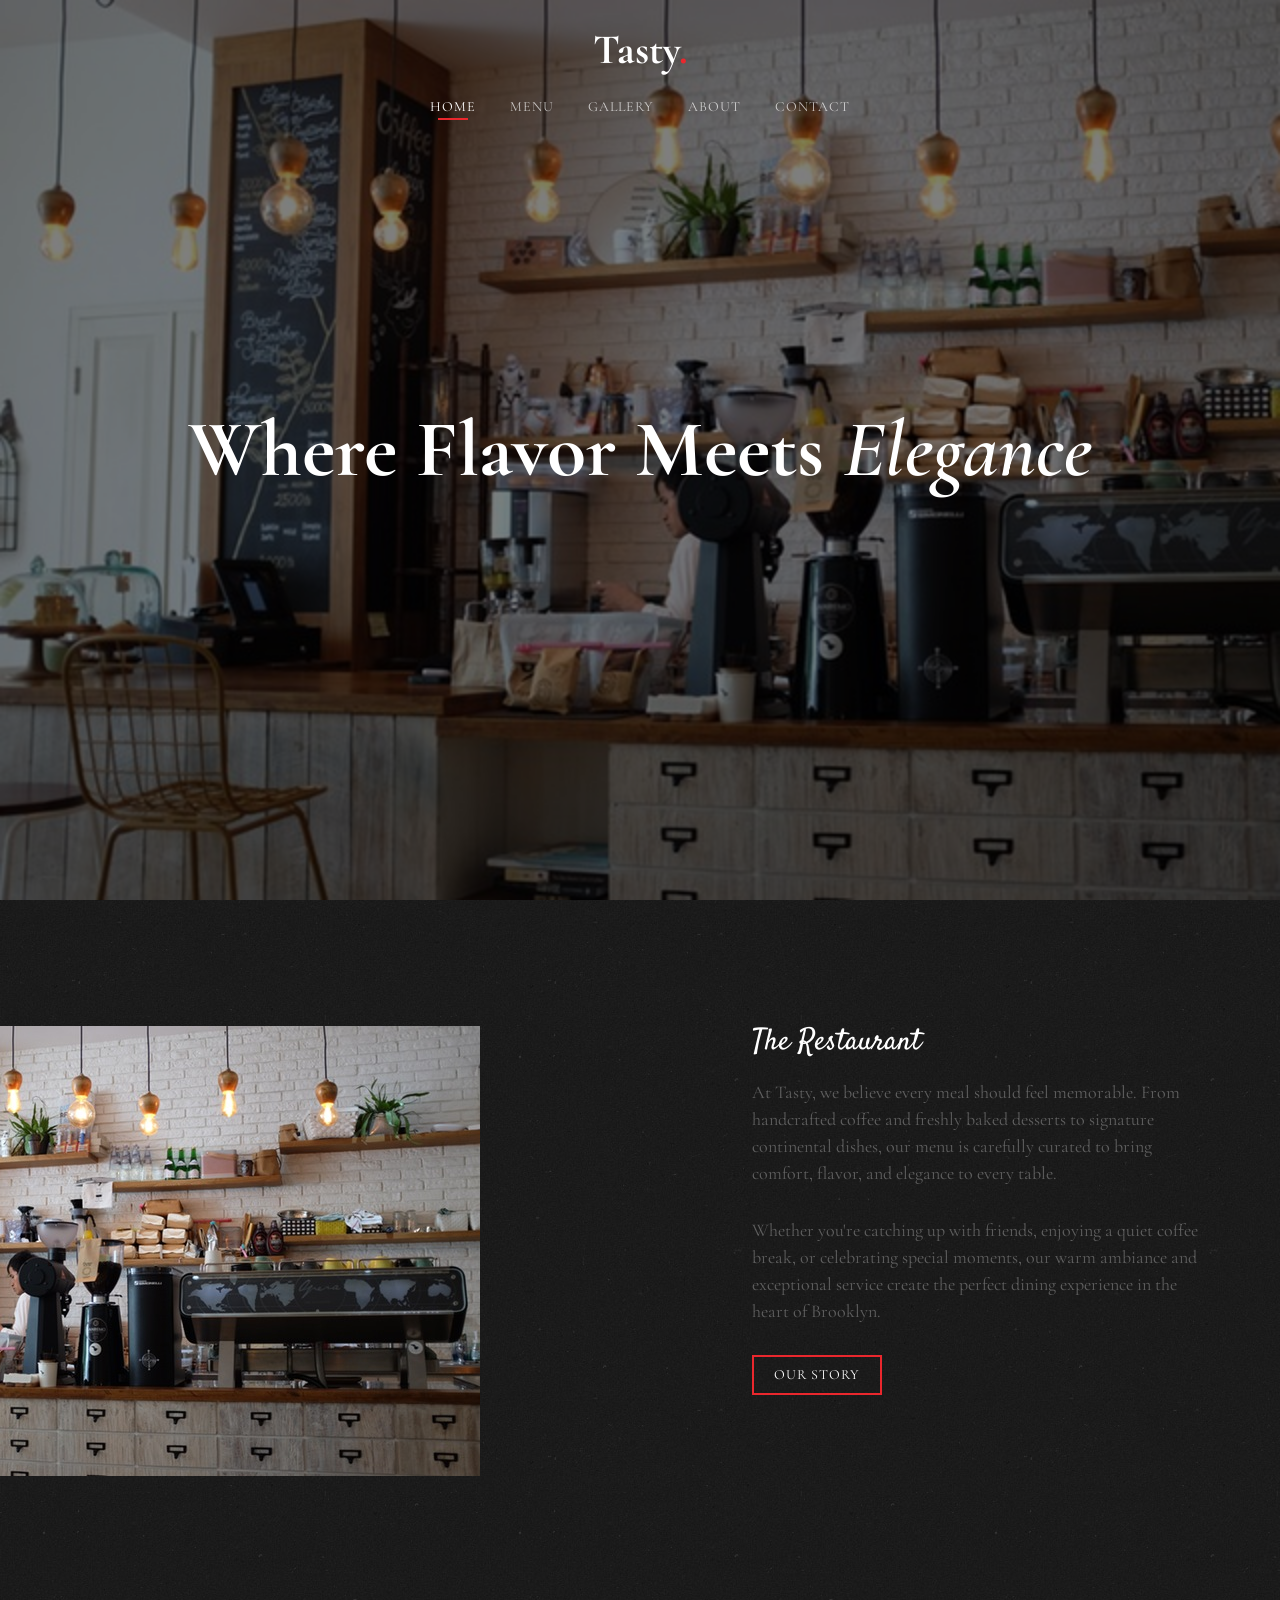
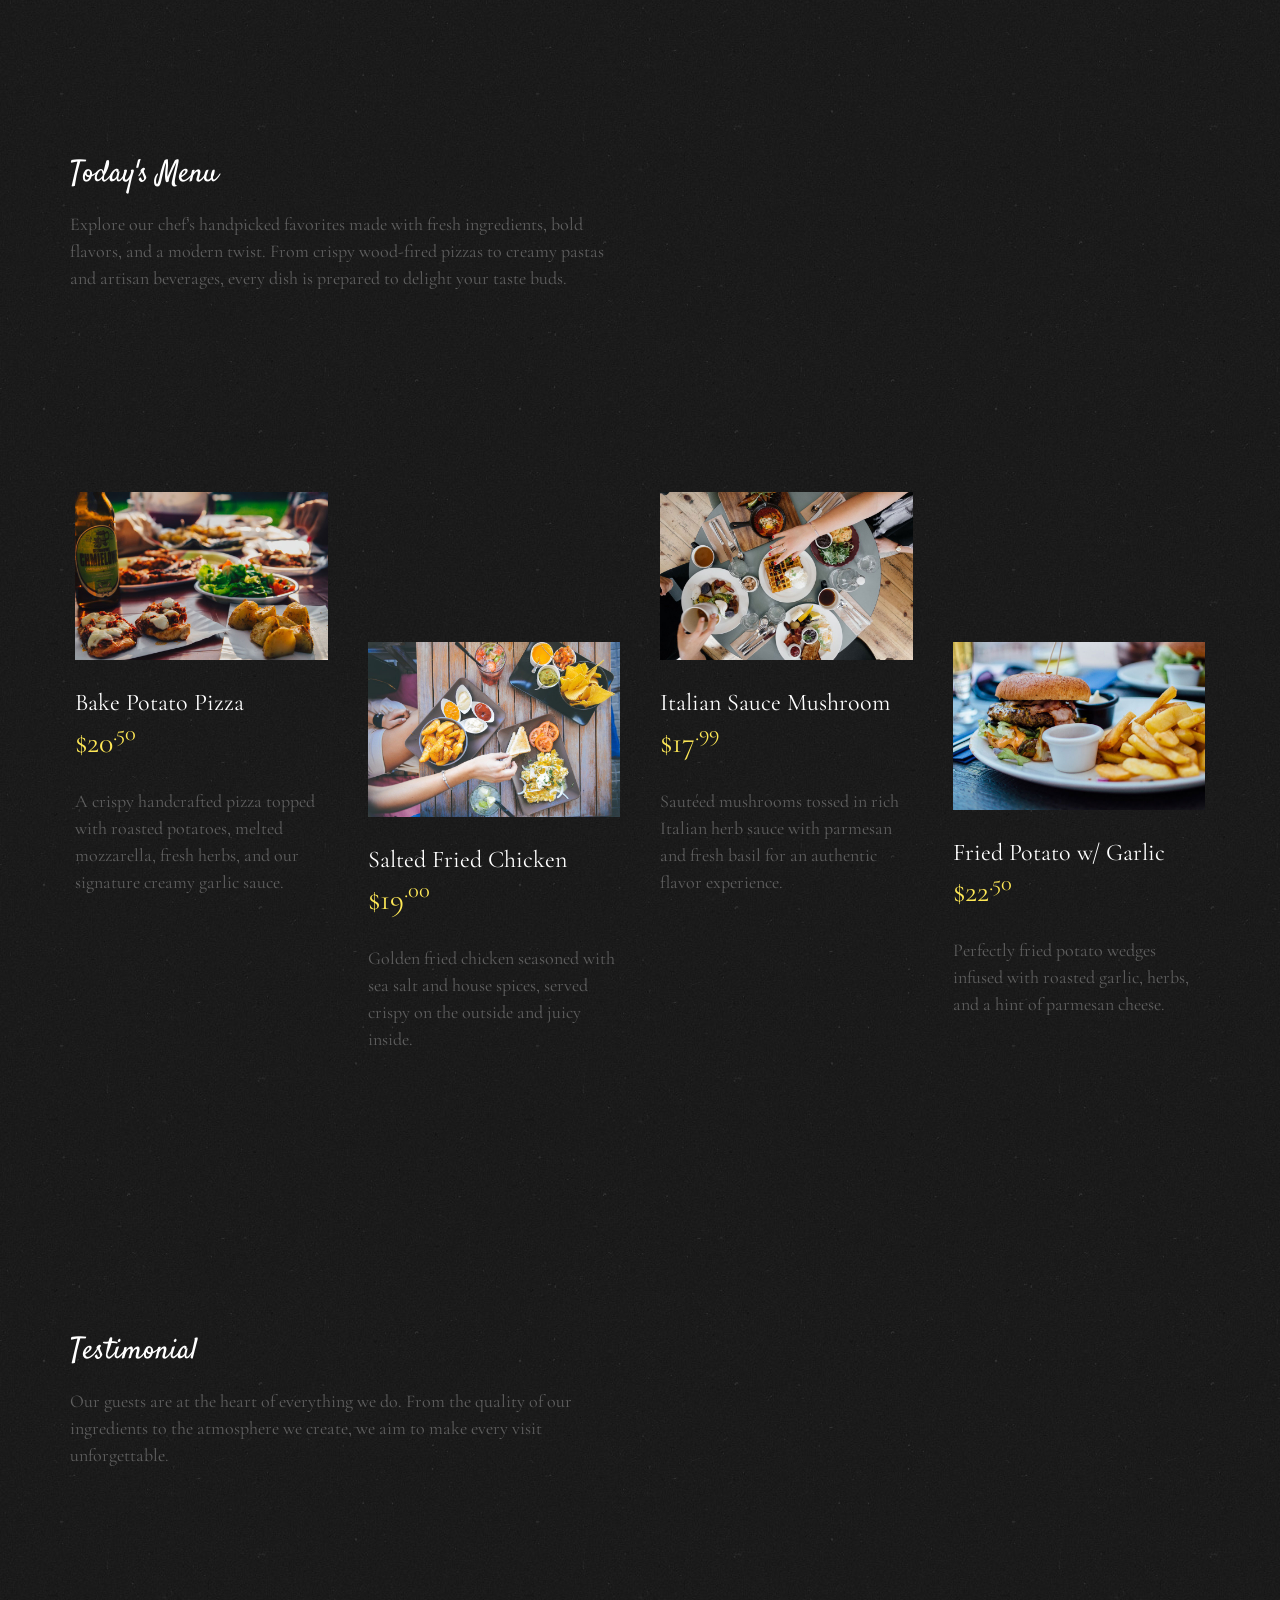
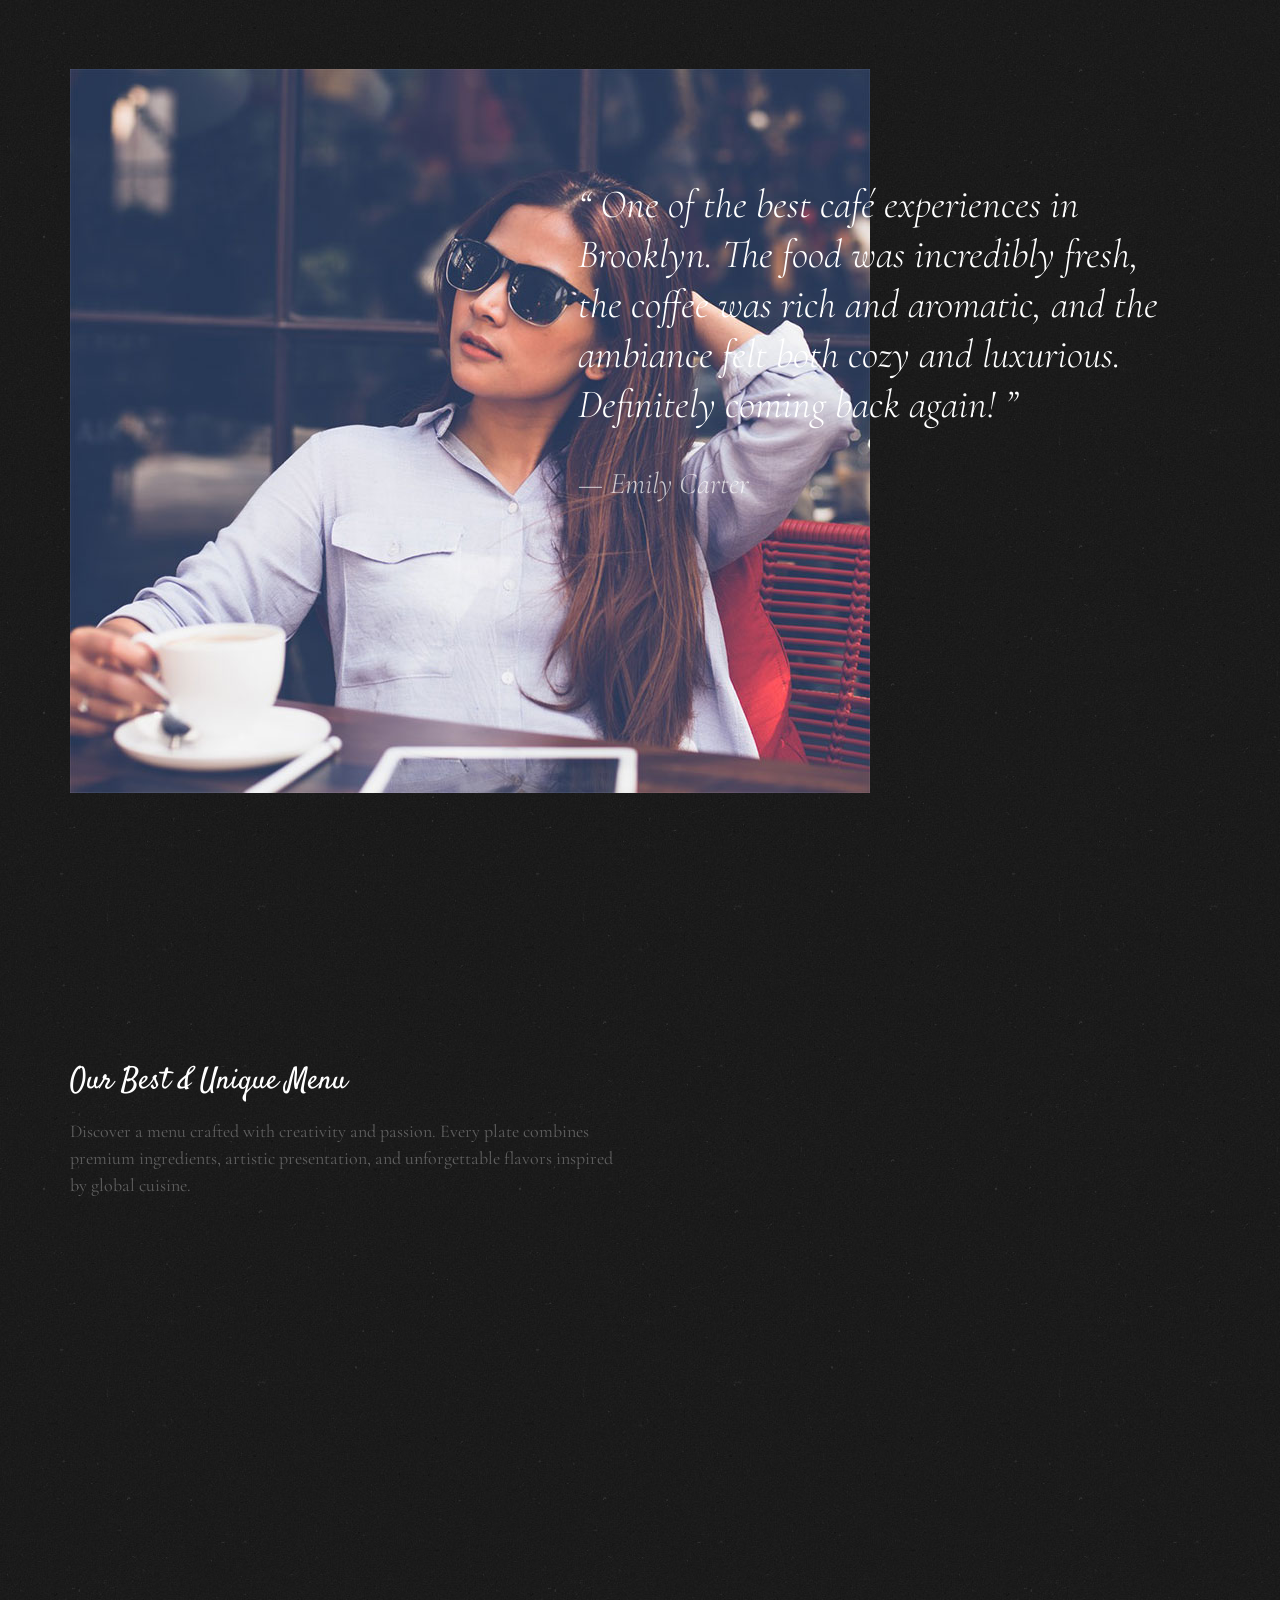
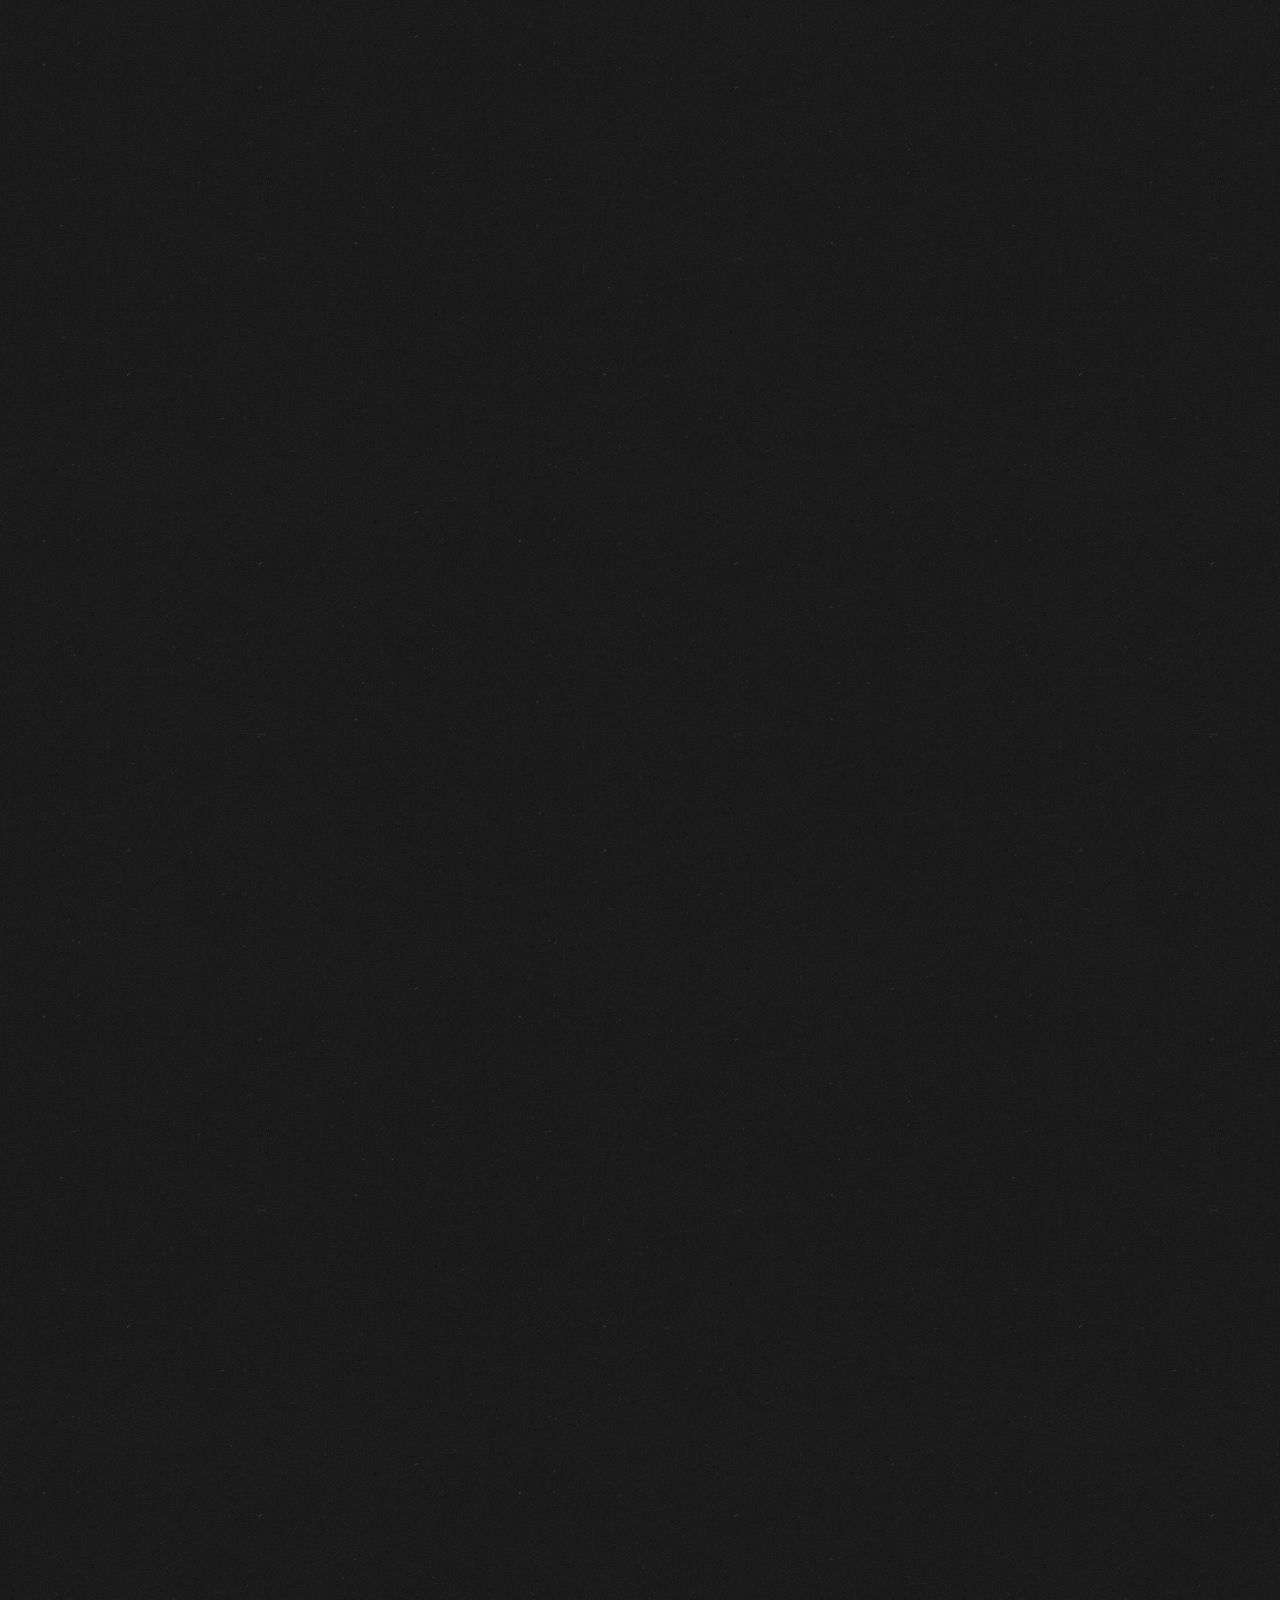
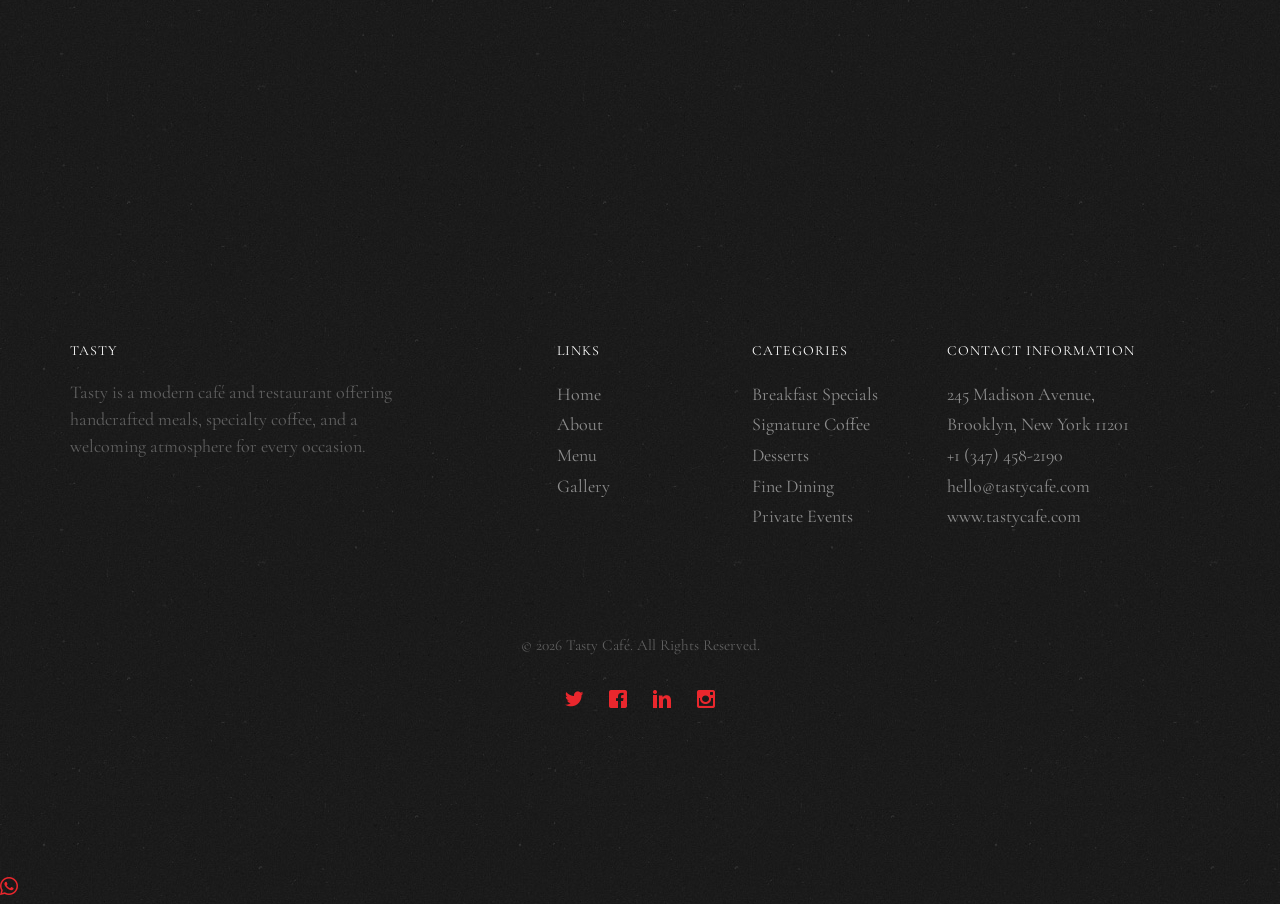
==== commit ae166440: "Update index.html" ====
--- a/index.html
+++ b/index.html
@@ -632,7 +632,13 @@
 <i class="icon-arrow-up22"></i>
 </a>
 </div>
-
+<a href="https://wa.me/971501234567"
+class="whatsapp-float"
+target="_blank">
+
+<i class="icon-whatsapp"></i>
+
+</a>
 <script src="js/jquery.min.js"></script>
 <script src="js/jquery.easing.1.3.js"></script>
 <script src="js/bootstrap.min.js"></script>
--- a/css/style.css
+++ b/css/style.css
@@ -1953,4 +1953,161 @@
     padding: 35px 25px;
   }
 
-}+}
+/* =========================
+   PREMIUM GALLERY SECTION
+========================= */
+
+.lux-gallery-section{
+    background:#0d0d0d;
+    padding:120px 0;
+    position:relative;
+}
+
+.lux-gallery-heading{
+    max-width:800px;
+    margin:0 auto 80px;
+}
+
+.lux-gallery-heading span{
+    color:#d4a762;
+    letter-spacing:4px;
+    font-size:13px;
+    font-weight:600;
+}
+
+.lux-gallery-heading h2{
+    font-size:68px;
+    line-height:1.1;
+    color:#fff;
+    margin:25px 0;
+    font-family:'Cormorant Garamond', serif;
+}
+
+.lux-gallery-heading p{
+    color:rgba(255,255,255,0.7);
+    font-size:17px;
+    line-height:1.9;
+}
+
+.featured-gallery-image{
+    position:relative;
+    border-radius:30px;
+    overflow:hidden;
+    margin-bottom:50px;
+    height:650px;
+}
+
+.featured-gallery-image img{
+    width:100%;
+    height:100%;
+    object-fit:cover;
+    transition:1s ease;
+}
+
+.featured-gallery-image:hover img{
+    transform:scale(1.06);
+}
+
+.featured-overlay{
+    position:absolute;
+    inset:0;
+    background:linear-gradient(to top, rgba(0,0,0,0.7), transparent);
+    display:flex;
+    align-items:flex-end;
+    padding:50px;
+}
+
+.featured-overlay h3{
+    color:#fff;
+    font-size:42px;
+    font-family:'Cormorant Garamond', serif;
+}
+
+.lux-gallery-grid{
+    display:grid;
+    grid-template-columns:repeat(3,1fr);
+    gap:25px;
+}
+
+.gallery-card{
+    position:relative;
+    border-radius:25px;
+    overflow:hidden;
+    height:350px;
+    cursor:pointer;
+}
+
+.gallery-card.tall{
+    height:500px;
+}
+
+.gallery-card.wide{
+    grid-column:span 2;
+}
+
+.gallery-card img{
+    width:100%;
+    height:100%;
+    object-fit:cover;
+    transition:0.8s ease;
+}
+
+.gallery-card:hover img{
+    transform:scale(1.08);
+}
+
+.gallery-overlay{
+    position:absolute;
+    inset:0;
+    background:linear-gradient(to top, rgba(0,0,0,0.7), transparent);
+    display:flex;
+    align-items:flex-end;
+    padding:30px;
+    opacity:0;
+    transition:0.4s ease;
+}
+
+.gallery-card:hover .gallery-overlay{
+    opacity:1;
+}
+
+.gallery-overlay h4{
+    color:#fff;
+    font-size:28px;
+    font-family:'Cormorant Garamond', serif;
+}
+
+@media(max-width:991px){
+
+    .lux-gallery-grid{
+        grid-template-columns:1fr 1fr;
+    }
+
+    .lux-gallery-heading h2{
+        font-size:48px;
+    }
+
+}
+
+@media(max-width:768px){
+
+    .lux-gallery-grid{
+        grid-template-columns:1fr;
+    }
+
+    .gallery-card,
+    .gallery-card.tall,
+    .featured-gallery-image{
+        height:350px;
+    }
+
+    .gallery-card.wide{
+        grid-column:span 1;
+    }
+
+    .lux-gallery-heading h2{
+        font-size:38px;
+    }
+
+}
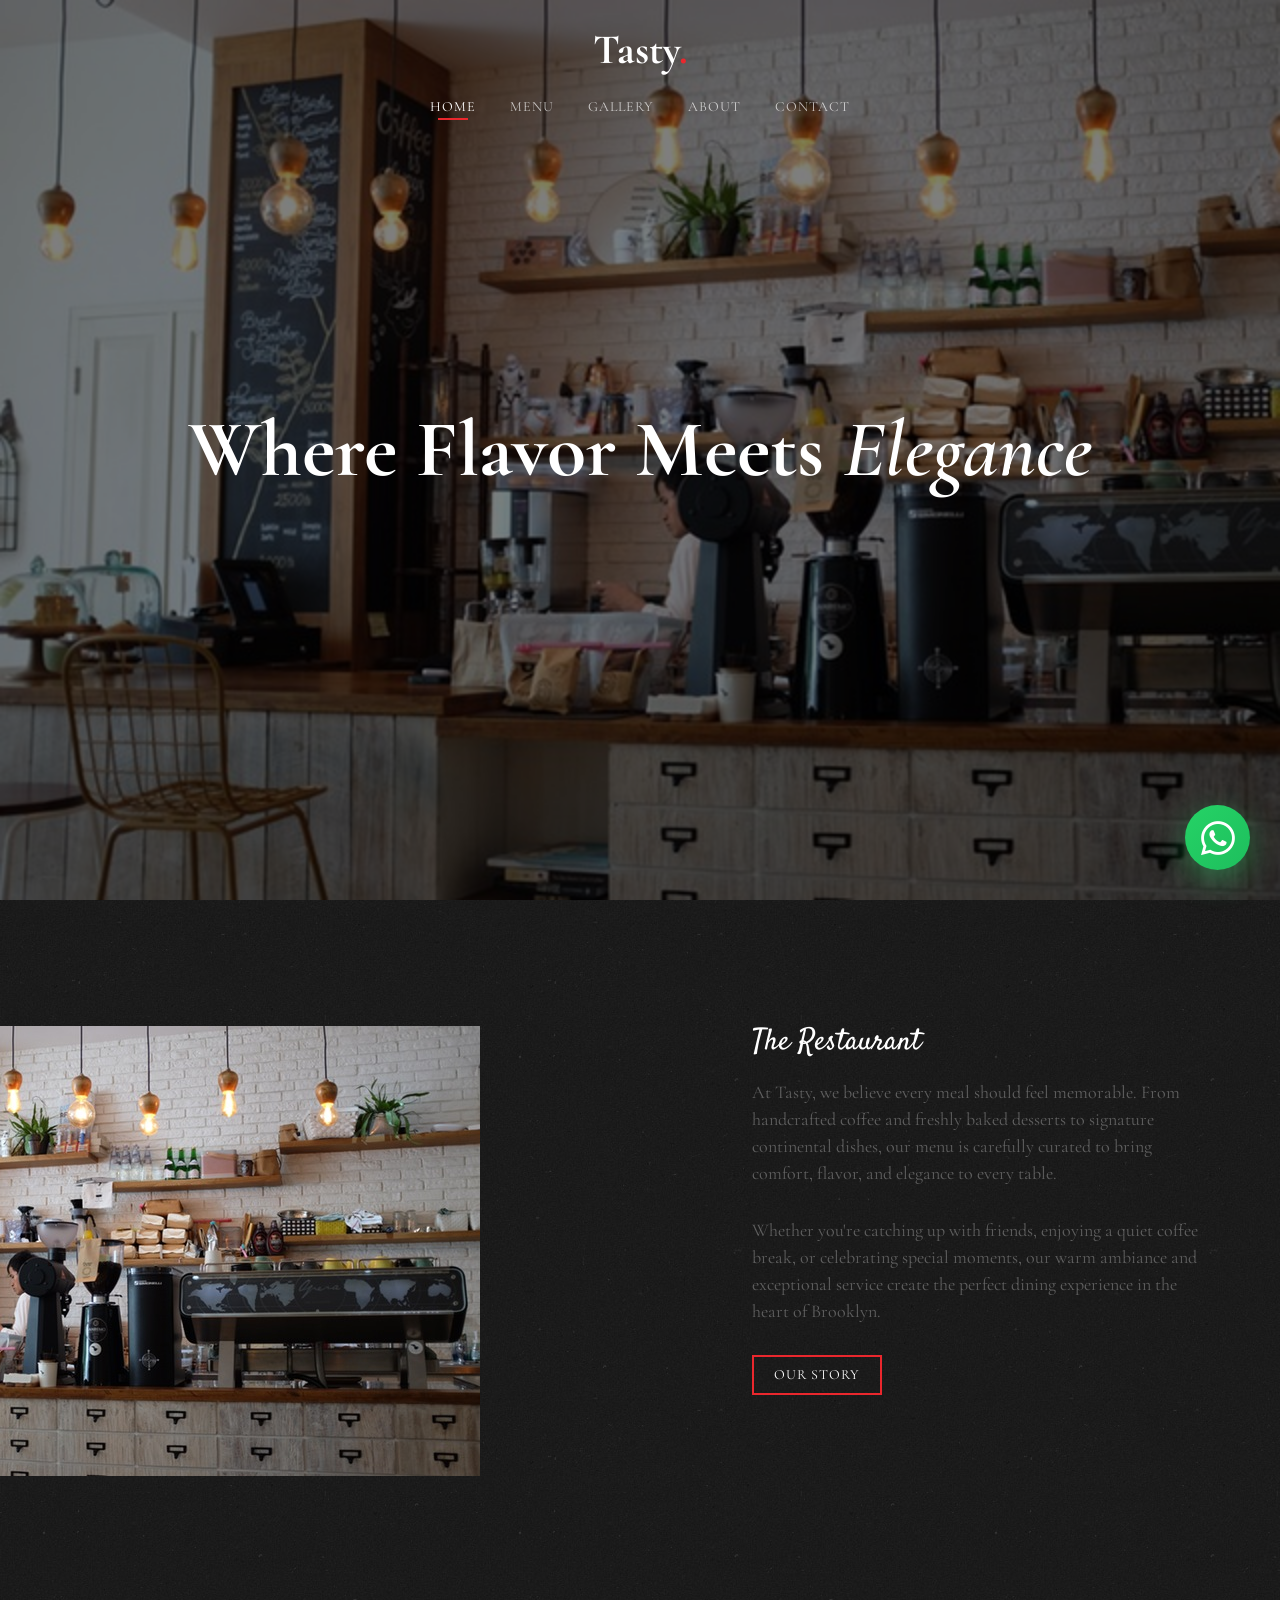
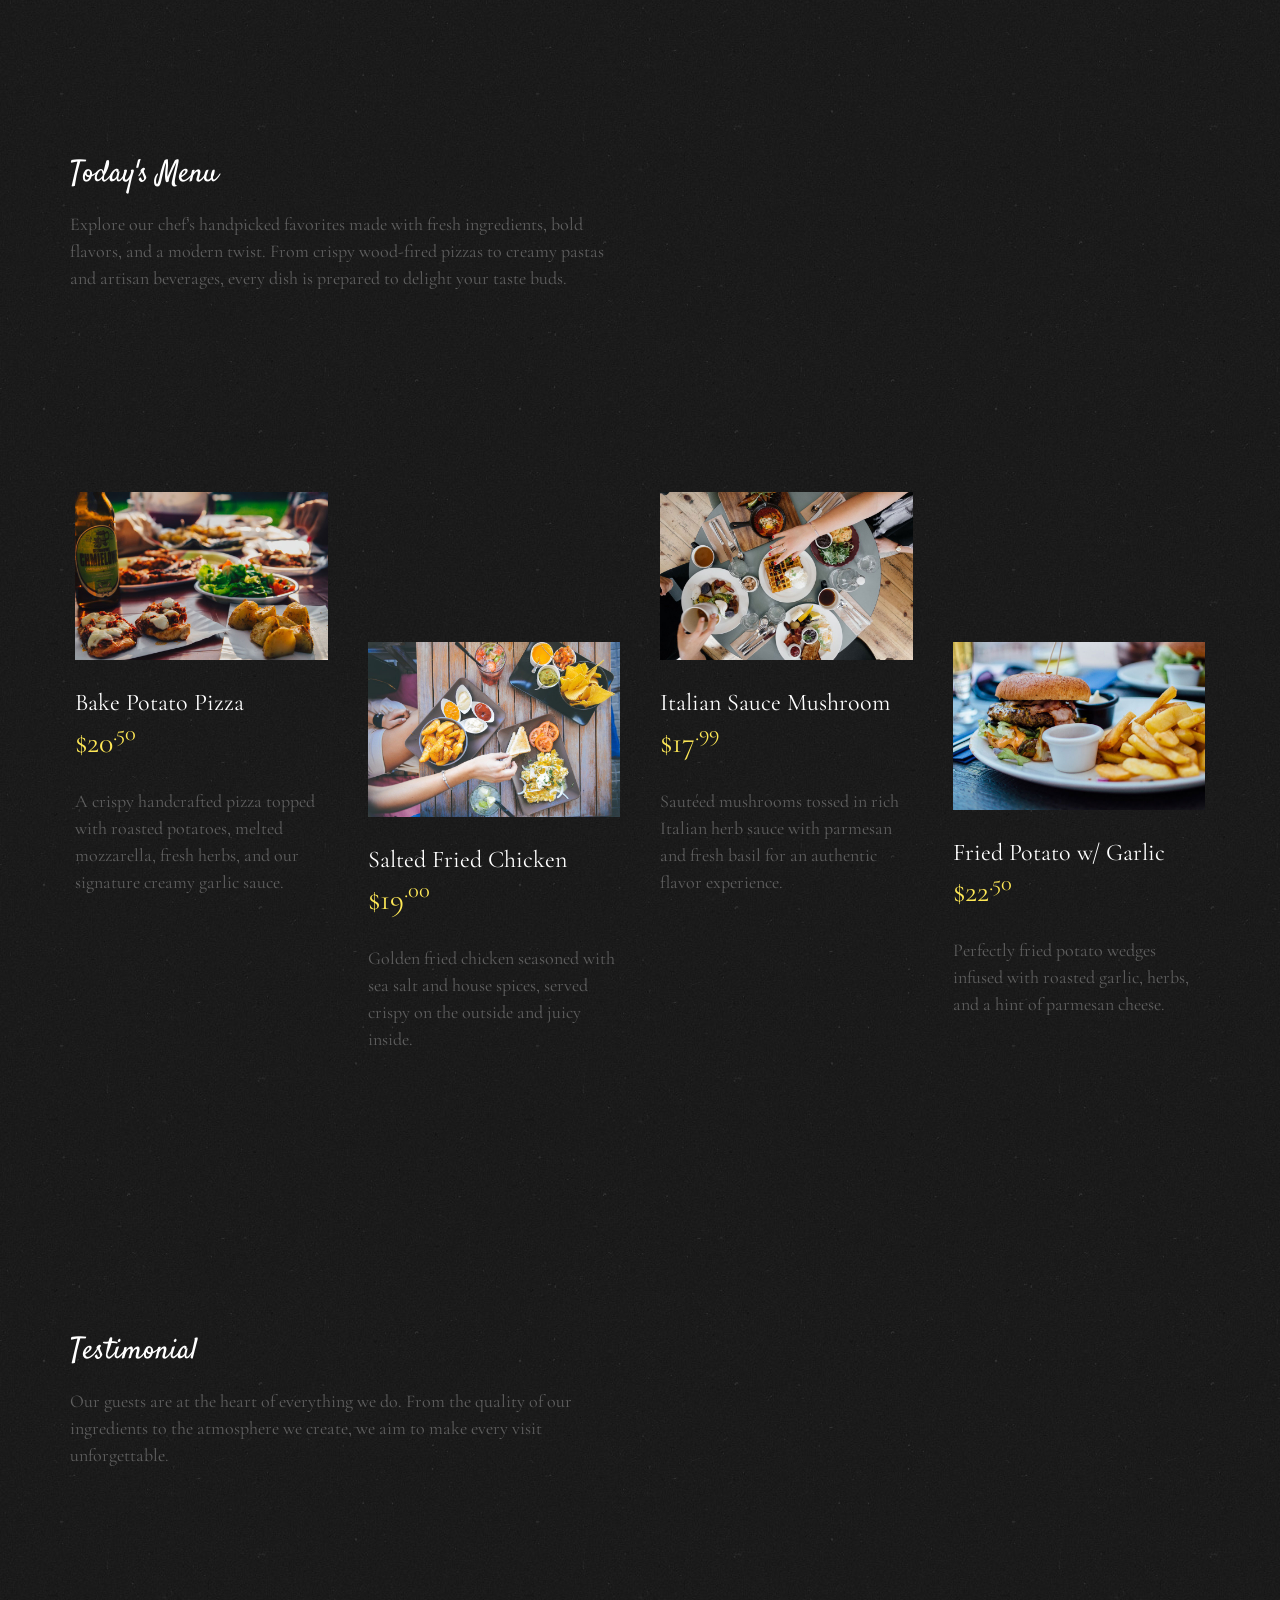
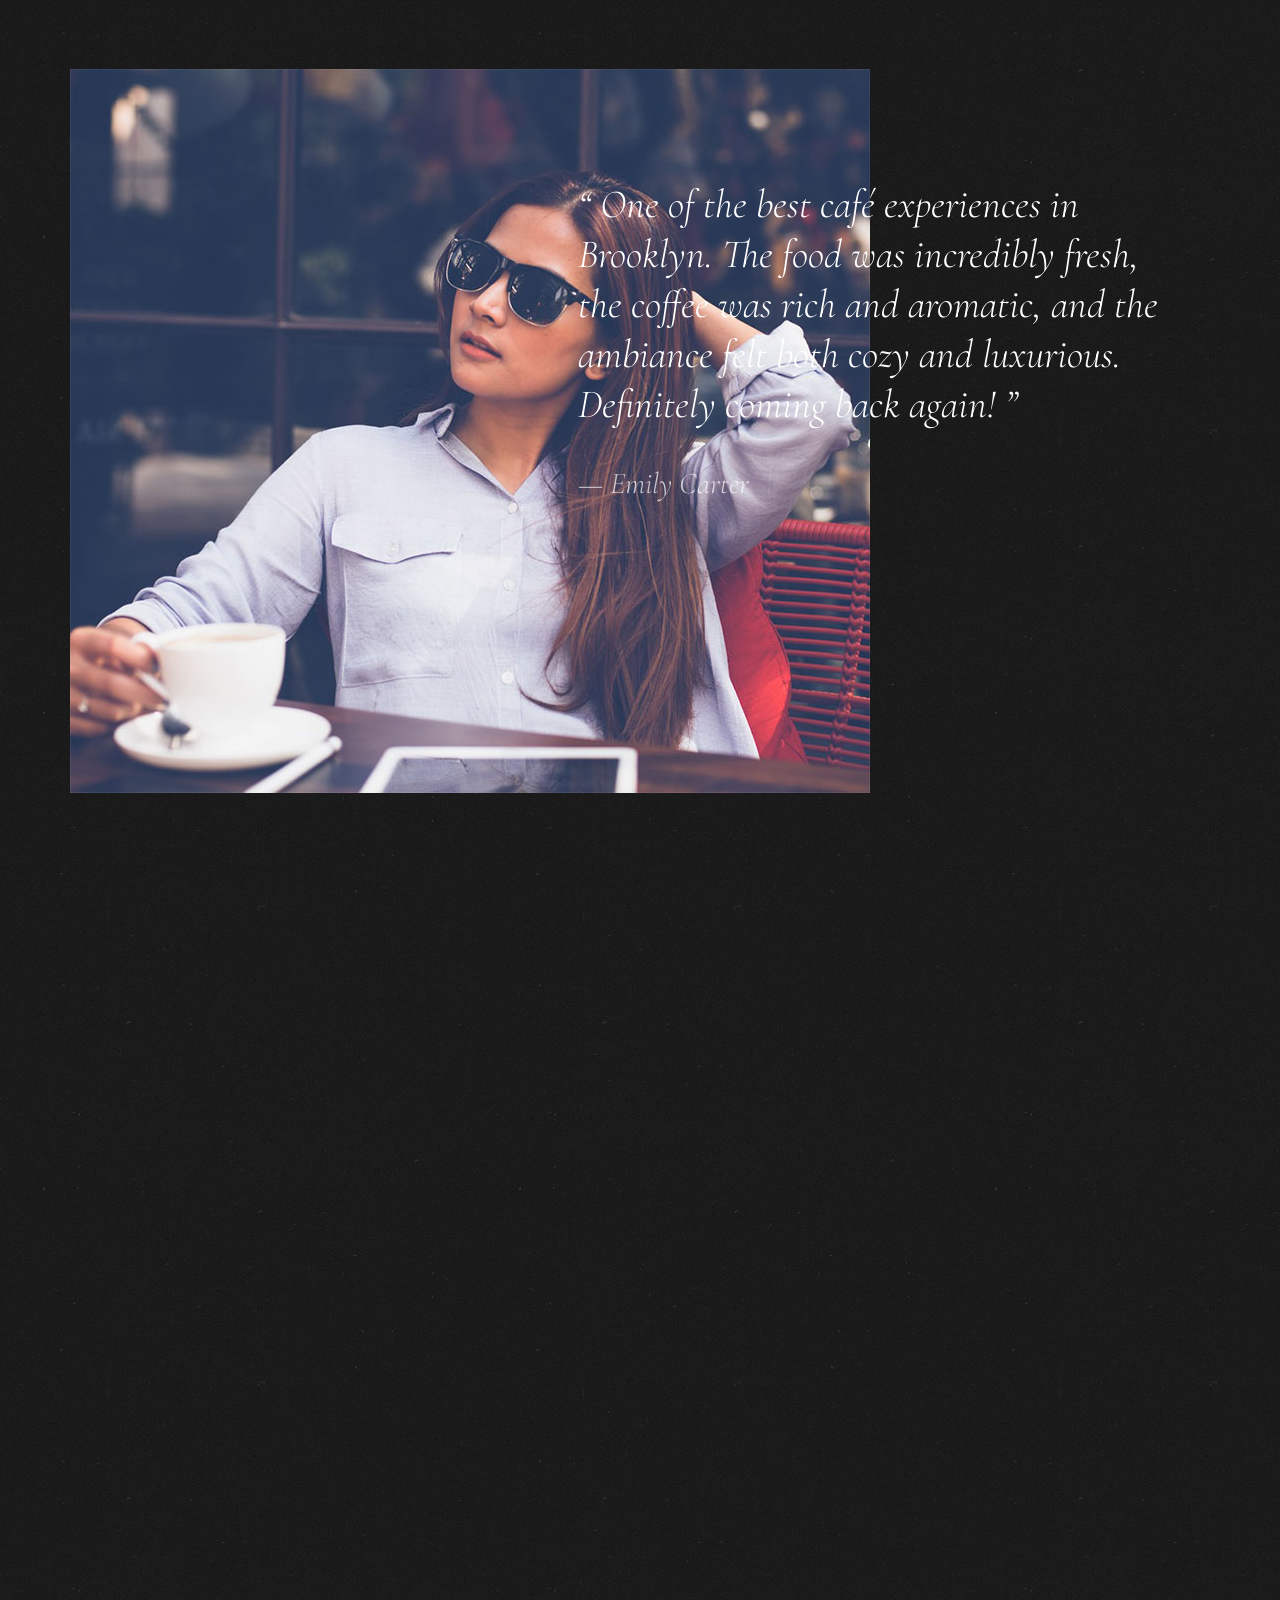
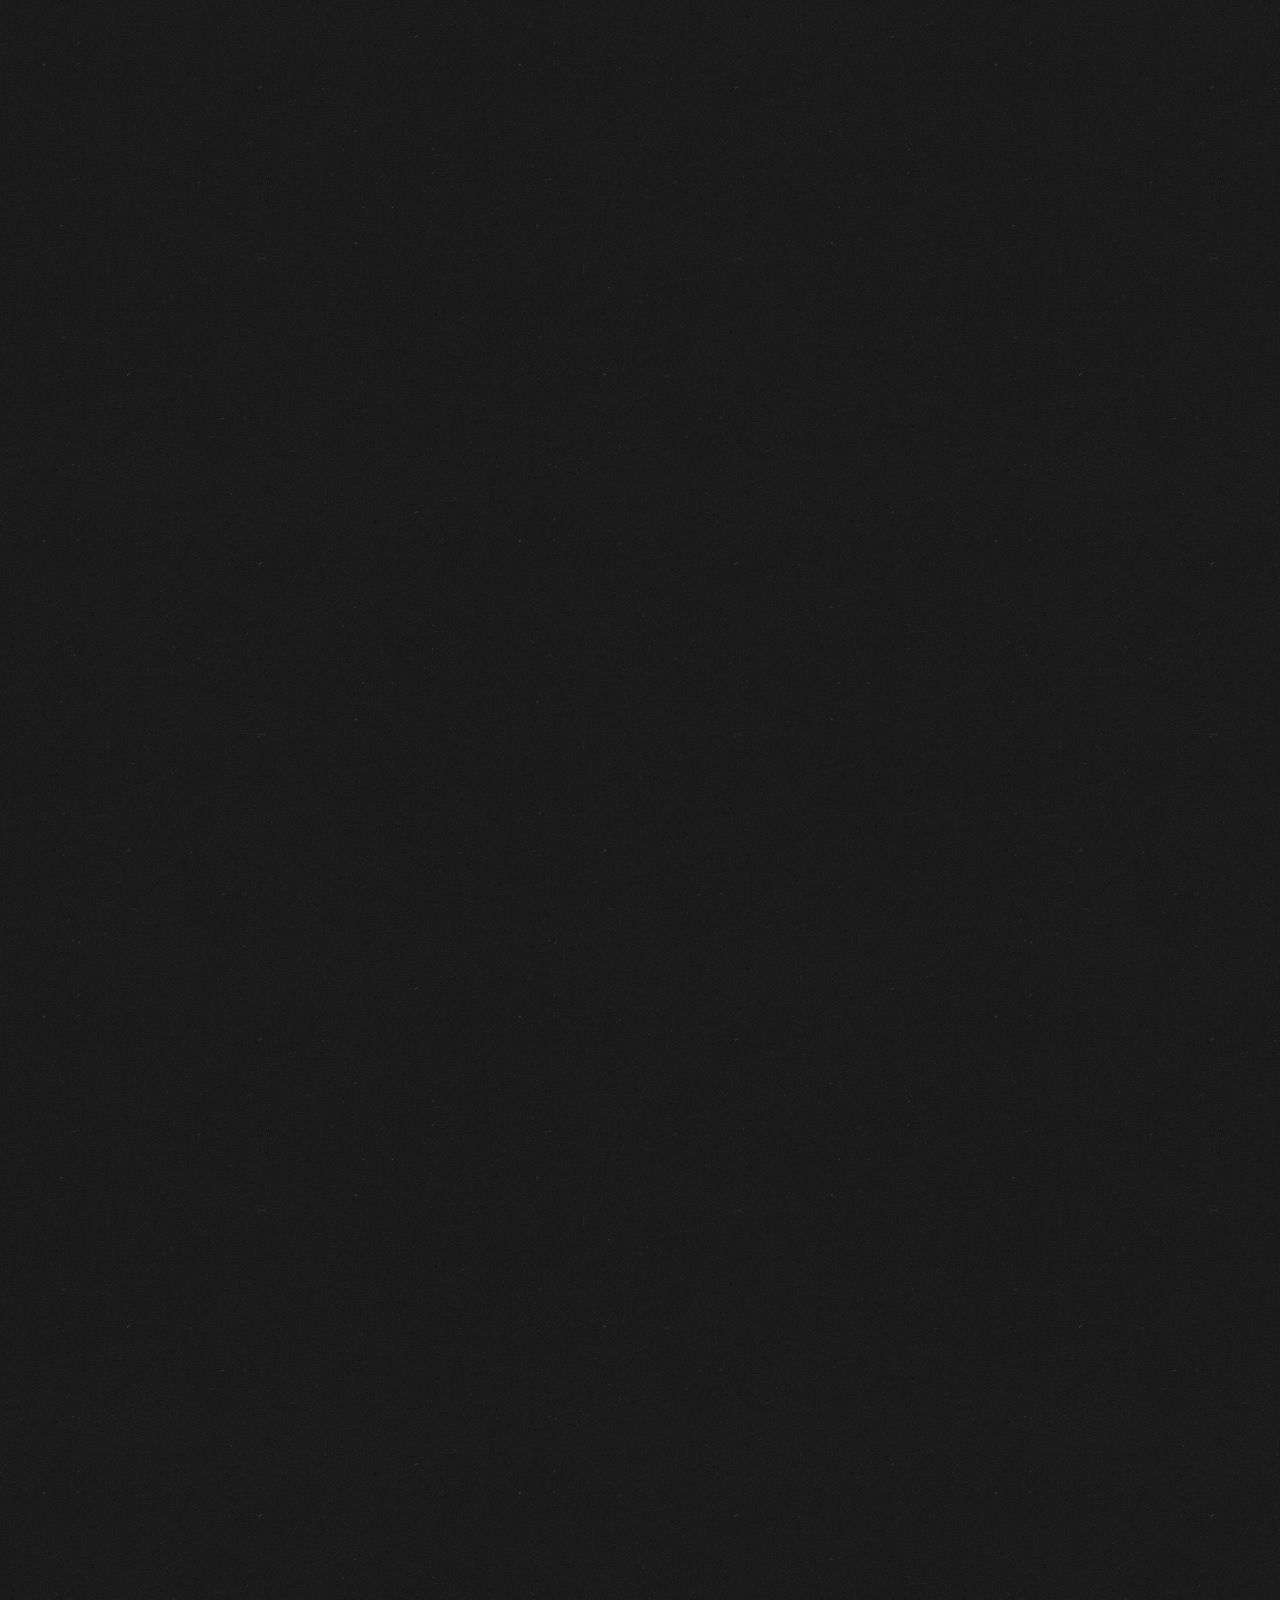
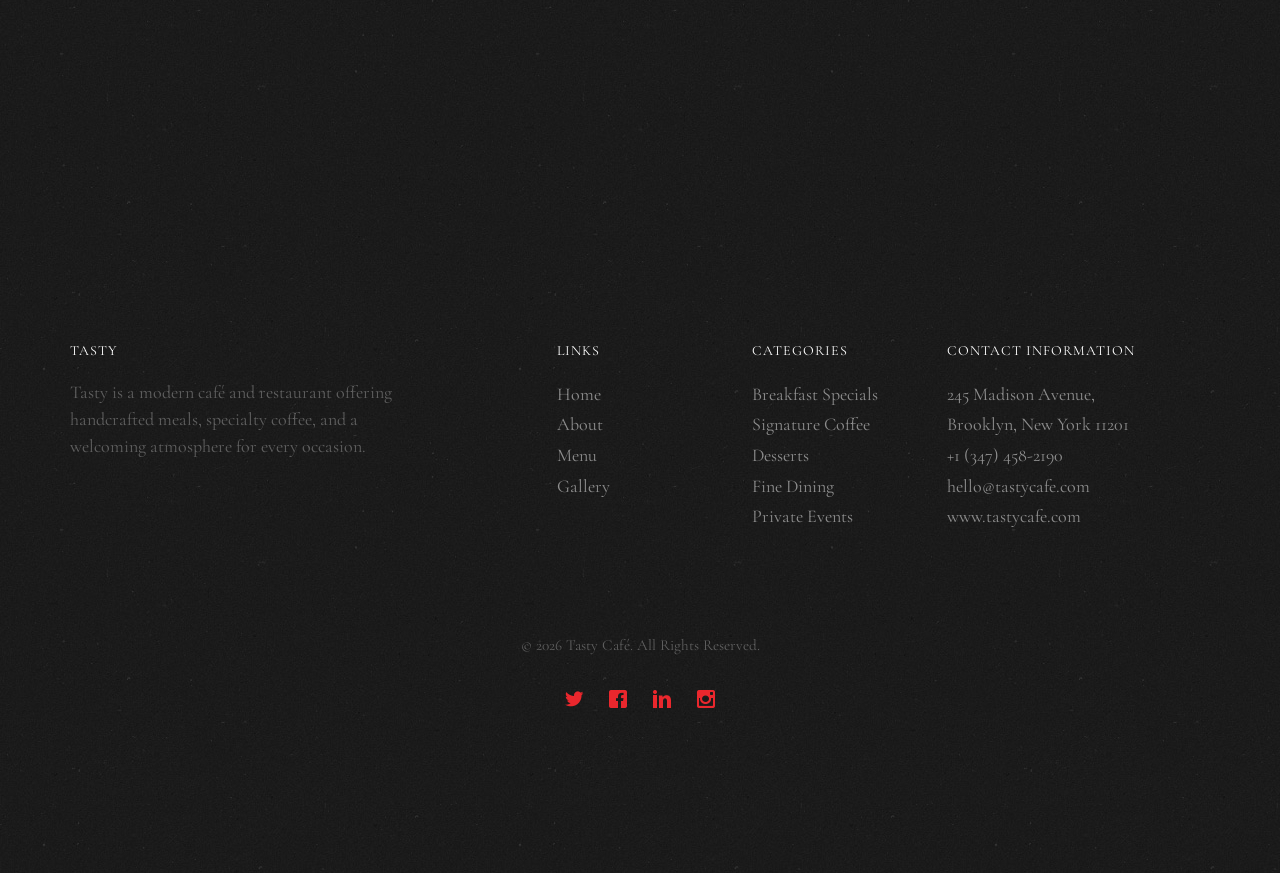
==== commit 61a8fbee: "Update index.html" ====
--- a/index.html
+++ b/index.html
@@ -632,6 +632,8 @@
 <i class="icon-arrow-up22"></i>
 </a>
 </div>
+<!-- WHATSAPP FLOATING BUTTON -->
+
 <a href="https://wa.me/971501234567"
 class="whatsapp-float"
 target="_blank">
@@ -639,6 +641,7 @@
 <i class="icon-whatsapp"></i>
 
 </a>
+
 <script src="js/jquery.min.js"></script>
 <script src="js/jquery.easing.1.3.js"></script>
 <script src="js/bootstrap.min.js"></script>
--- a/css/style.css
+++ b/css/style.css
@@ -2111,3 +2111,59 @@
     }
 
 }
+.whatsapp-float{
+position:fixed;
+width:65px;
+height:65px;
+bottom:30px;
+right:30px;
+background:linear-gradient(135deg,#25d366,#1ebe5d);
+color:#fff;
+border-radius:50%;
+display:flex;
+align-items:center;
+justify-content:center;
+font-size:34px;
+z-index:9999;
+text-decoration:none;
+box-shadow:0 10px 30px rgba(37,211,102,0.4);
+transition:0.4s ease;
+animation:whatsappPulse 2s infinite;
+}
+
+.whatsapp-float:hover{
+transform:translateY(-5px) scale(1.08);
+color:#fff;
+text-decoration:none;
+box-shadow:0 15px 40px rgba(37,211,102,0.55);
+}
+
+@keyframes whatsappPulse{
+
+0%{
+box-shadow:0 0 0 0 rgba(37,211,102,0.5);
+}
+
+70%{
+box-shadow:0 0 0 18px rgba(37,211,102,0);
+}
+
+100%{
+box-shadow:0 0 0 0 rgba(37,211,102,0);
+}
+
+}
+
+/* MOBILE */
+
+@media screen and (max-width:768px){
+
+.whatsapp-float{
+width:58px;
+height:58px;
+font-size:30px;
+bottom:20px;
+right:20px;
+}
+
+}
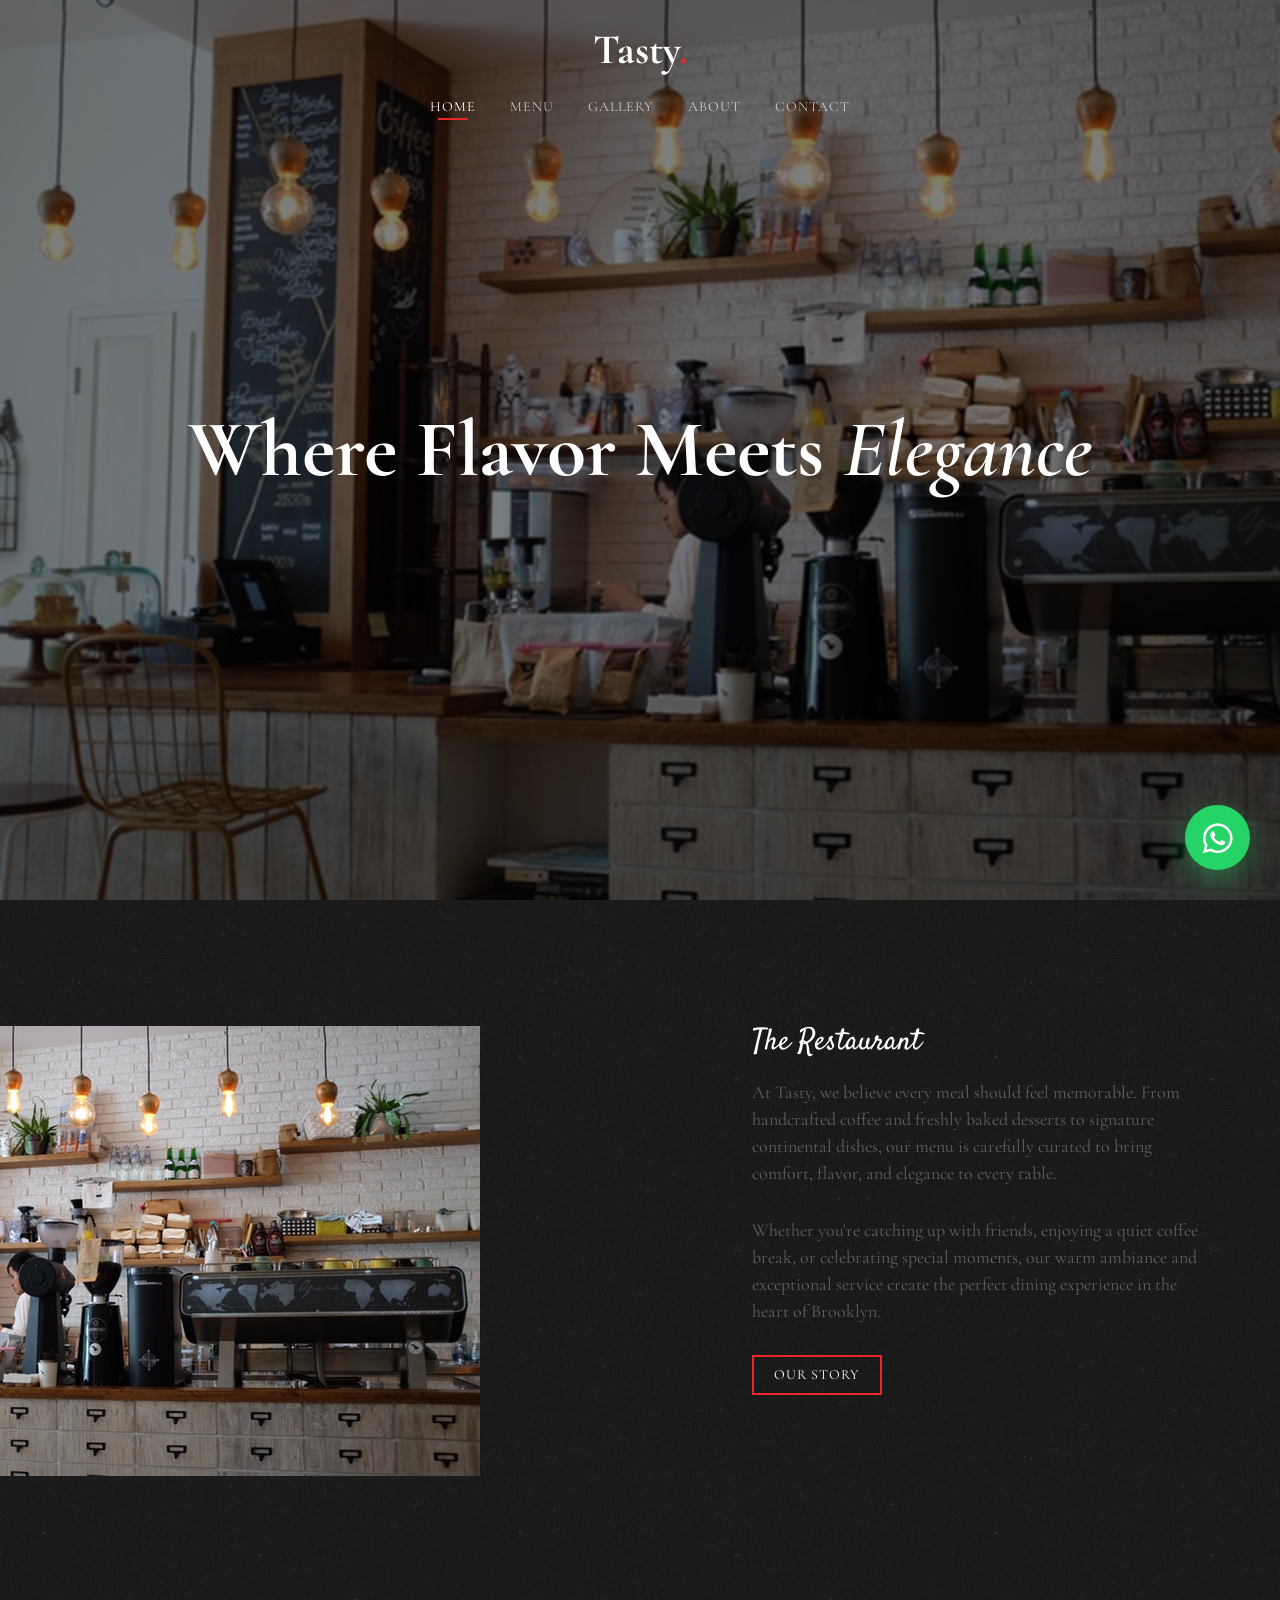
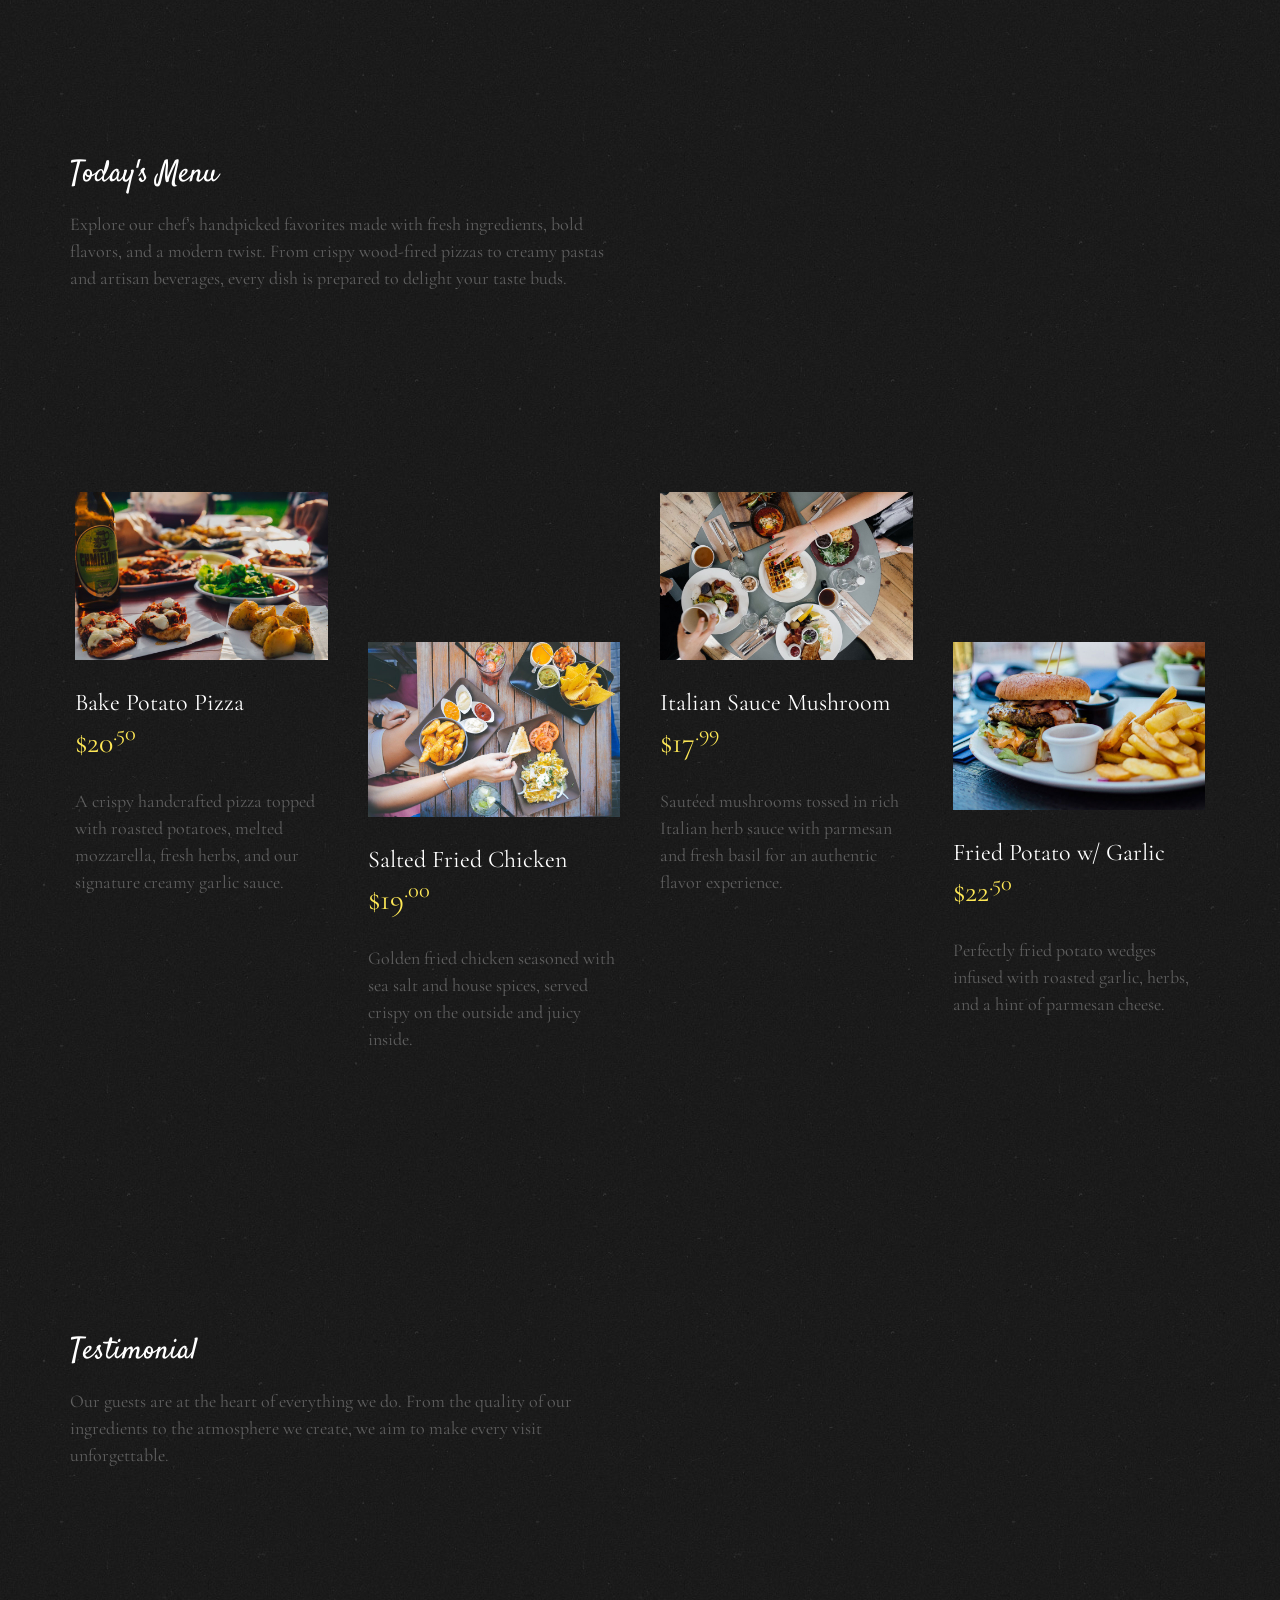
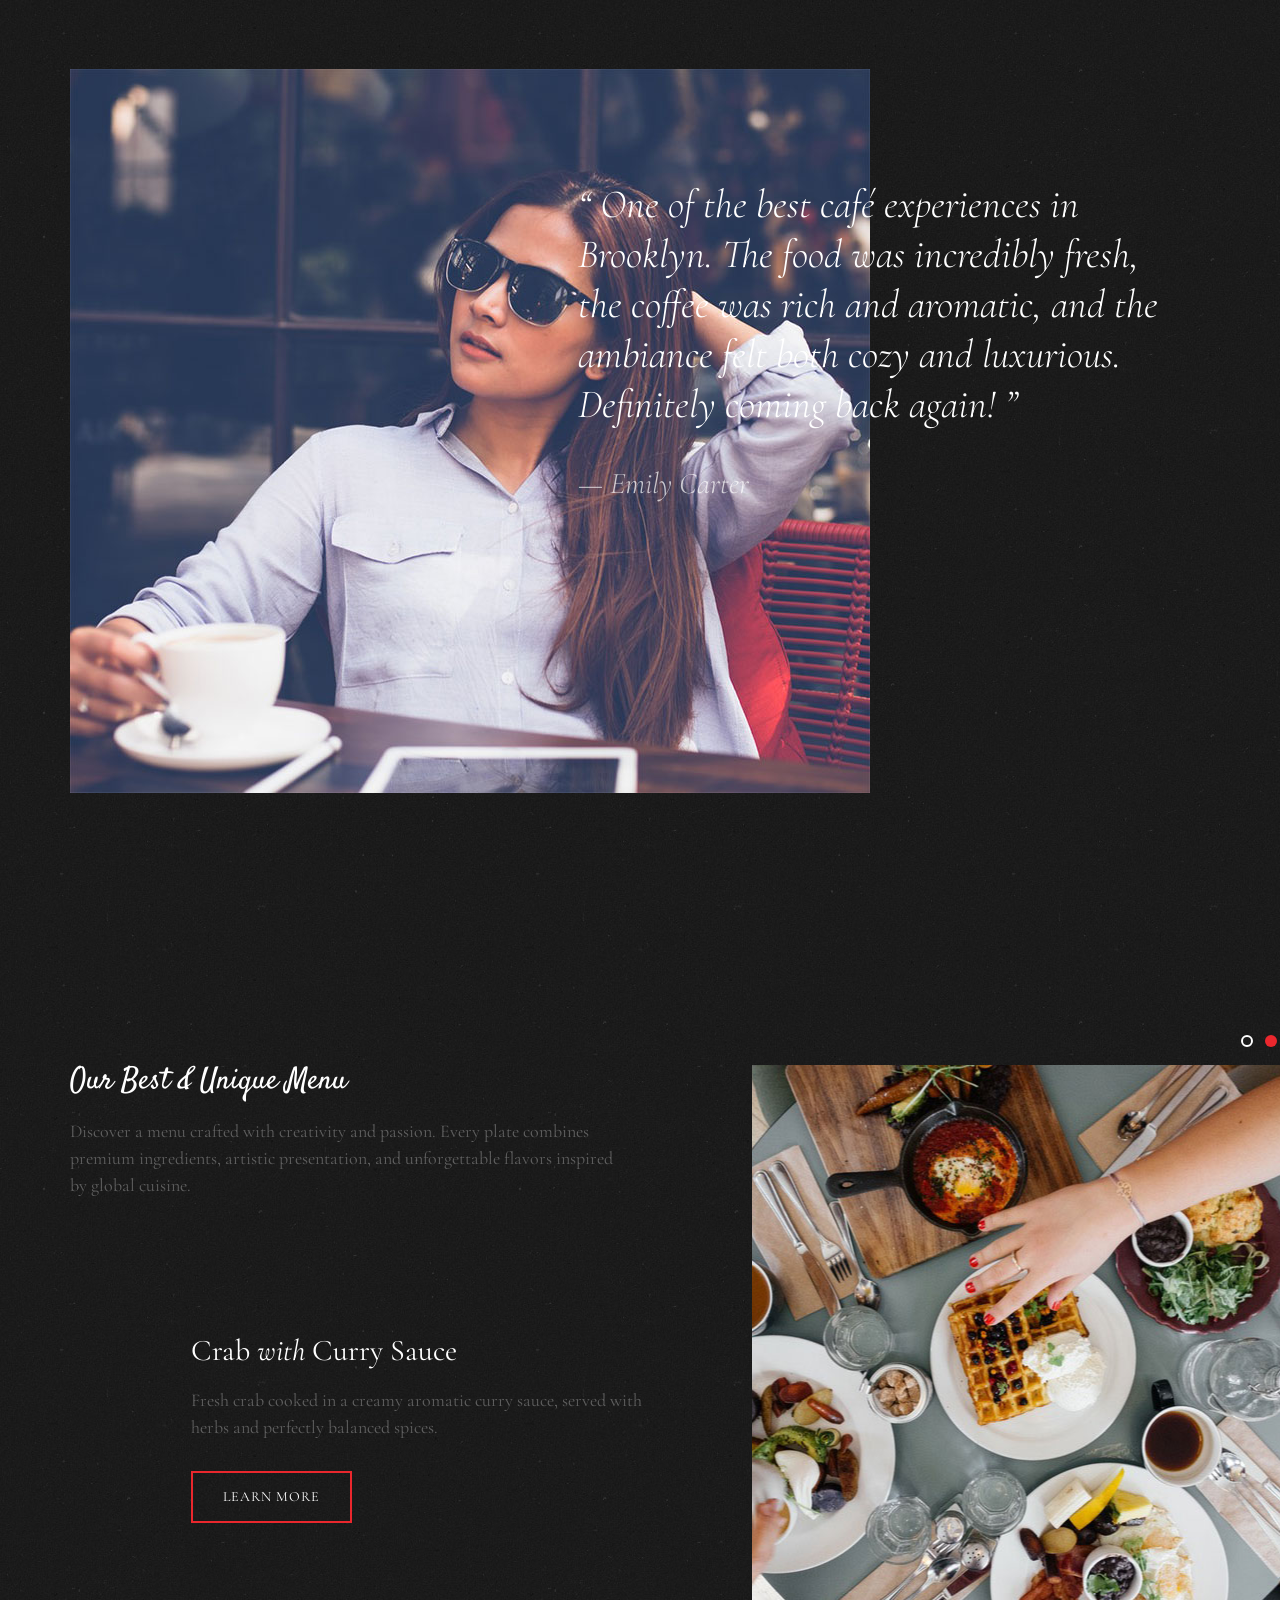
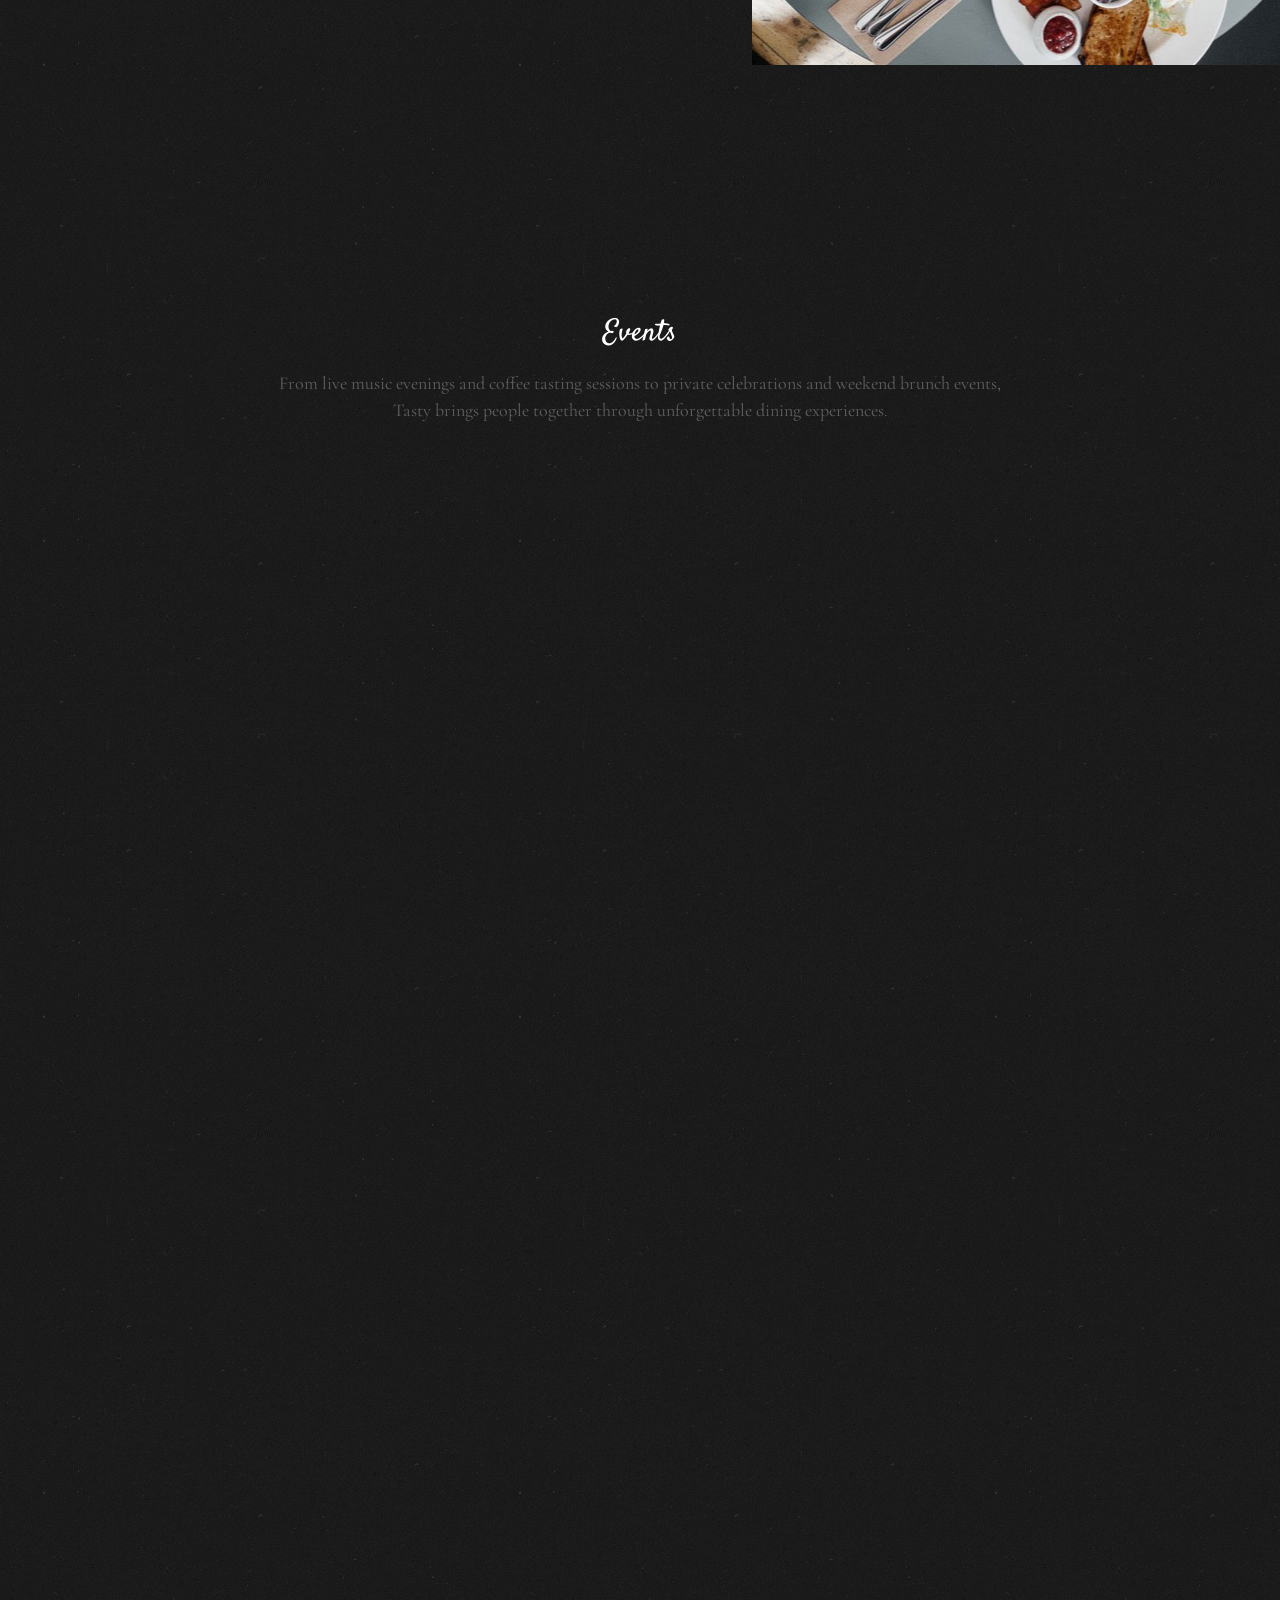
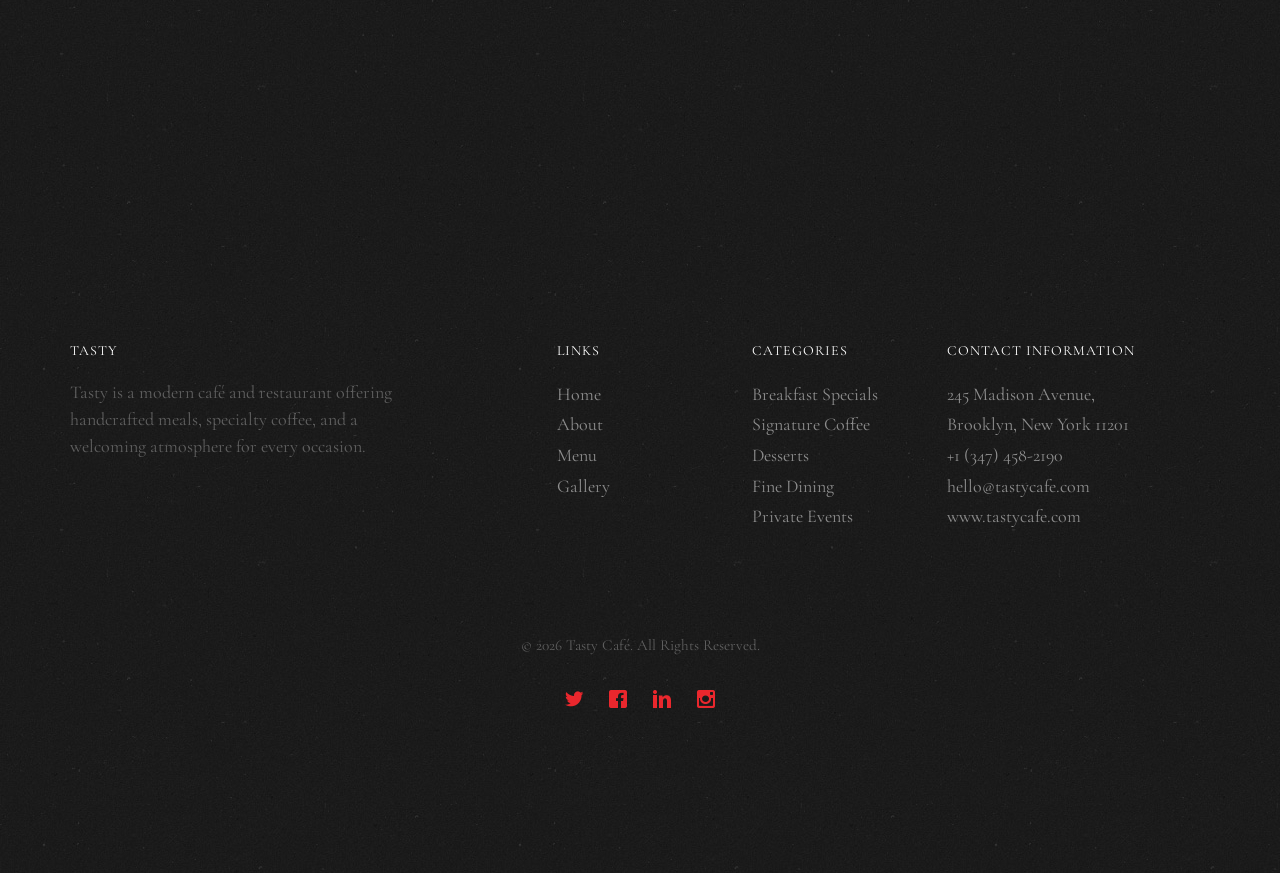
==== commit 8eb838c4: "Update index.html" ====
--- a/index.html
+++ b/index.html
@@ -18,7 +18,8 @@
 <link rel="stylesheet" href="css/bootstrap.css">
 <link rel="stylesheet" href="css/flexslider.css">
 <link rel="stylesheet" href="css/style.css">
-
+<link rel="stylesheet"
+href="https://cdnjs.cloudflare.com/ajax/libs/font-awesome/6.5.1/css/all.min.css">
 <script src="js/modernizr-2.6.2.min.js"></script>
 
 </head>
@@ -634,14 +635,13 @@
 </div>
 <!-- WHATSAPP FLOATING BUTTON -->
 
-<a href="https://wa.me/971501234567"
+<a href="https://wa.me/919876543210"
 class="whatsapp-float"
 target="_blank">
 
-<i class="icon-whatsapp"></i>
+<i class="fab fa-whatsapp"></i>
 
 </a>
-
 <script src="js/jquery.min.js"></script>
 <script src="js/jquery.easing.1.3.js"></script>
 <script src="js/bootstrap.min.js"></script>
--- a/css/style.css
+++ b/css/style.css
@@ -2117,7 +2117,7 @@
 height:65px;
 bottom:30px;
 right:30px;
-background:linear-gradient(135deg,#25d366,#1ebe5d);
+background:#25d366;
 color:#fff;
 border-radius:50%;
 display:flex;
@@ -2135,13 +2135,12 @@
 transform:translateY(-5px) scale(1.08);
 color:#fff;
 text-decoration:none;
-box-shadow:0 15px 40px rgba(37,211,102,0.55);
 }
 
 @keyframes whatsappPulse{
 
 0%{
-box-shadow:0 0 0 0 rgba(37,211,102,0.5);
+box-shadow:0 0 0 0 rgba(37,211,102,0.6);
 }
 
 70%{
@@ -2153,8 +2152,6 @@
 }
 
 }
-
-/* MOBILE */
 
 @media screen and (max-width:768px){
 
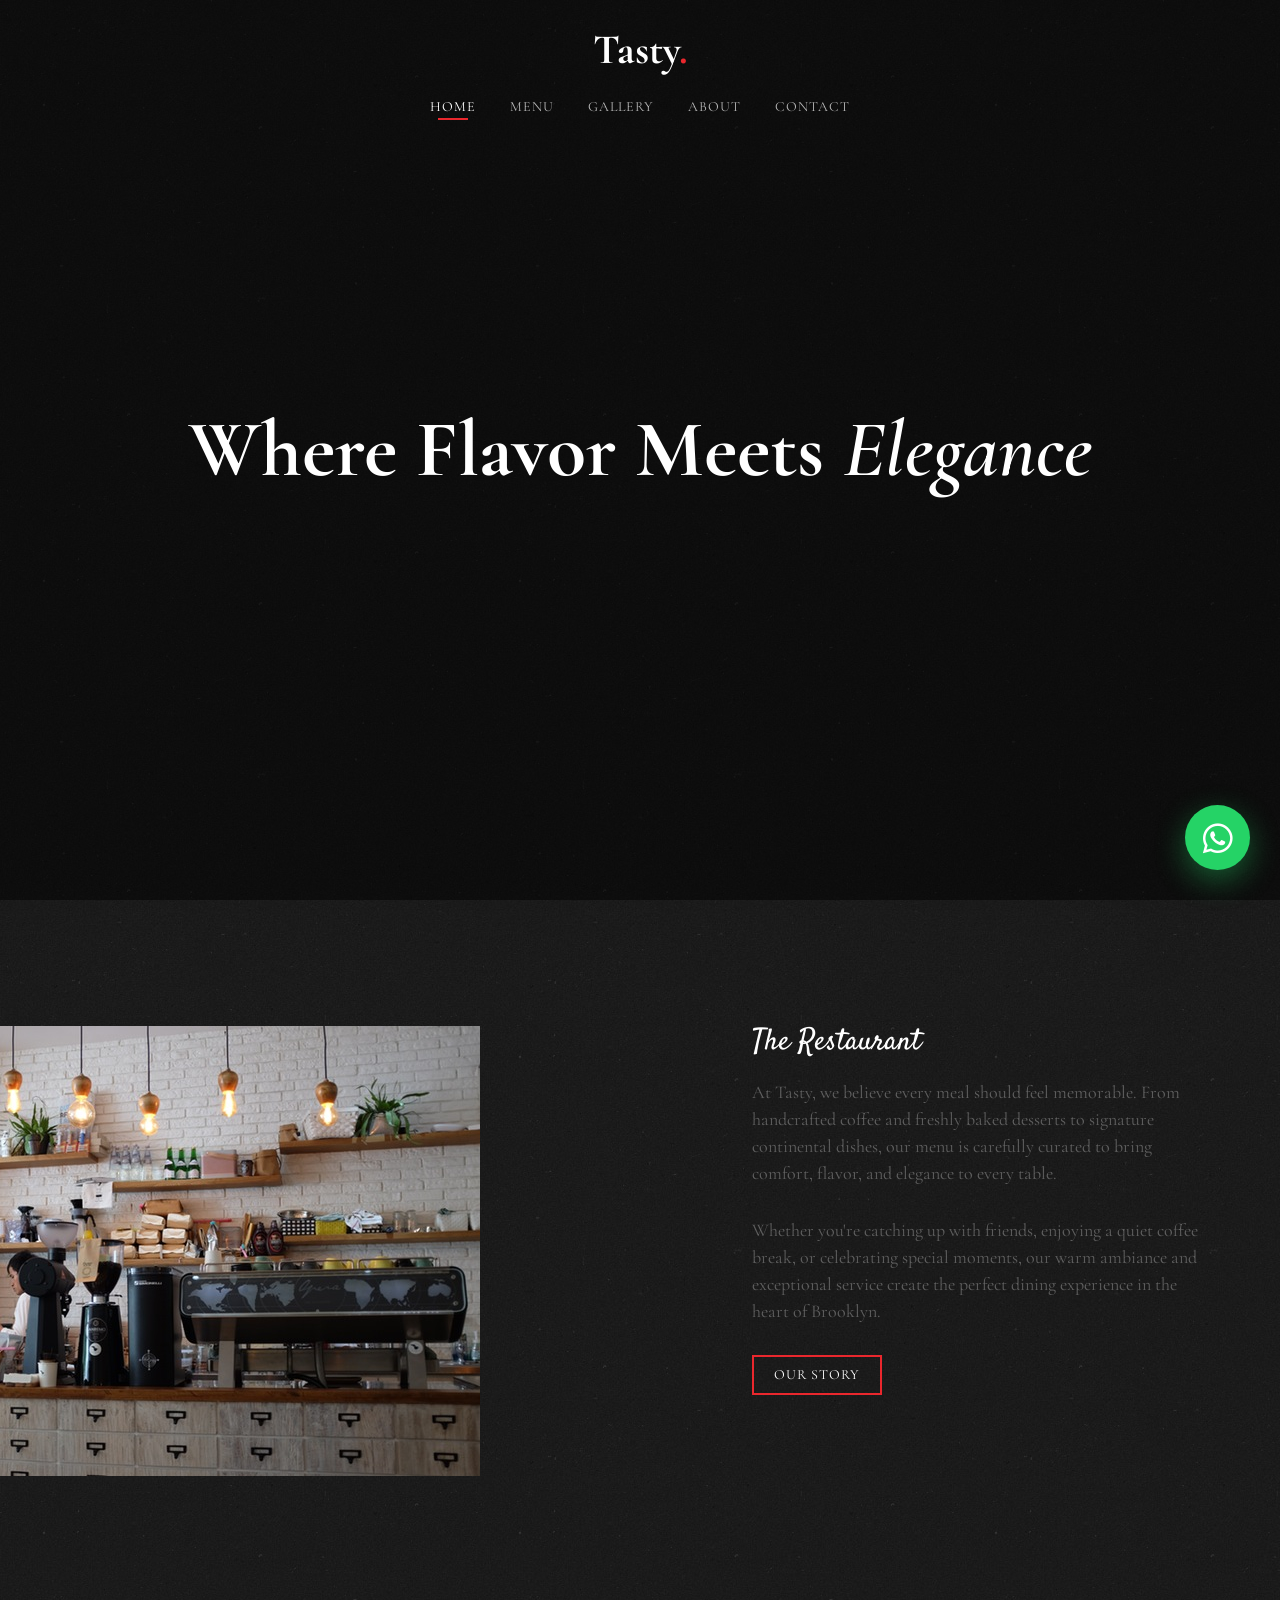
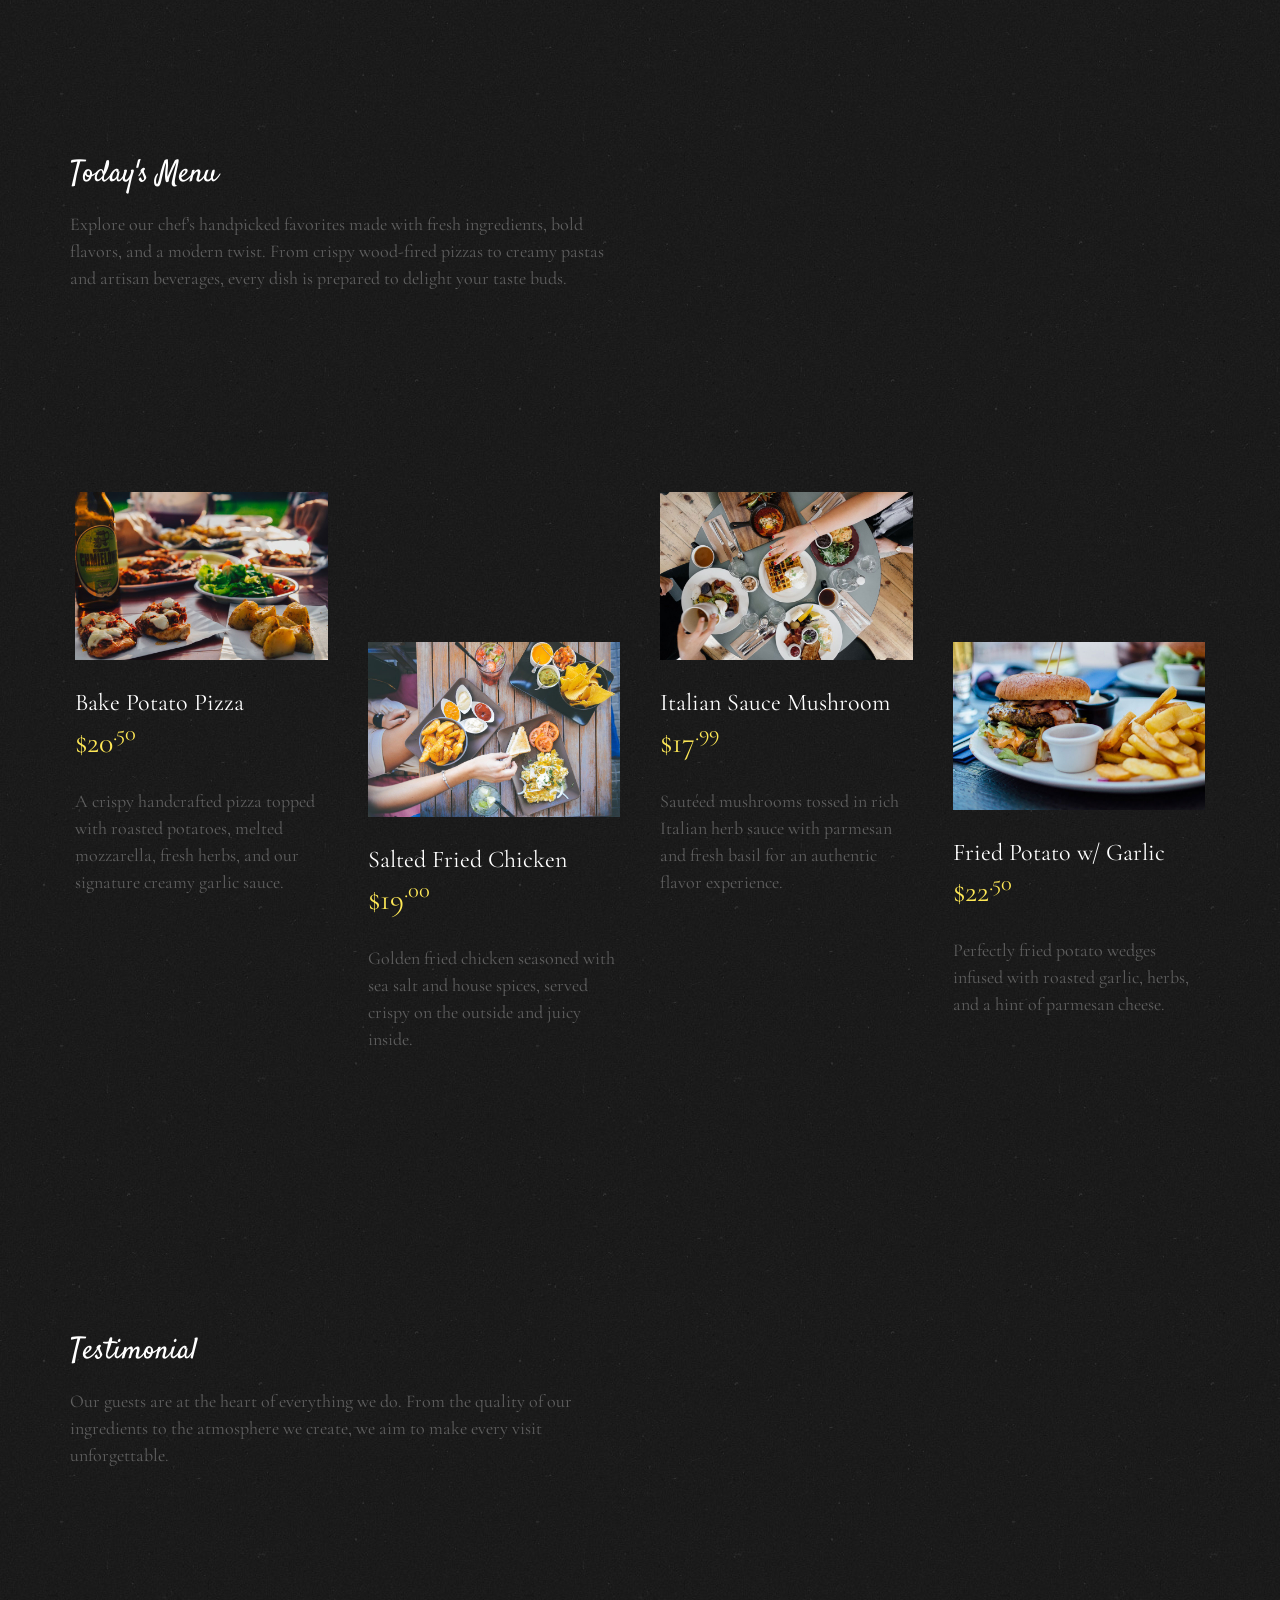
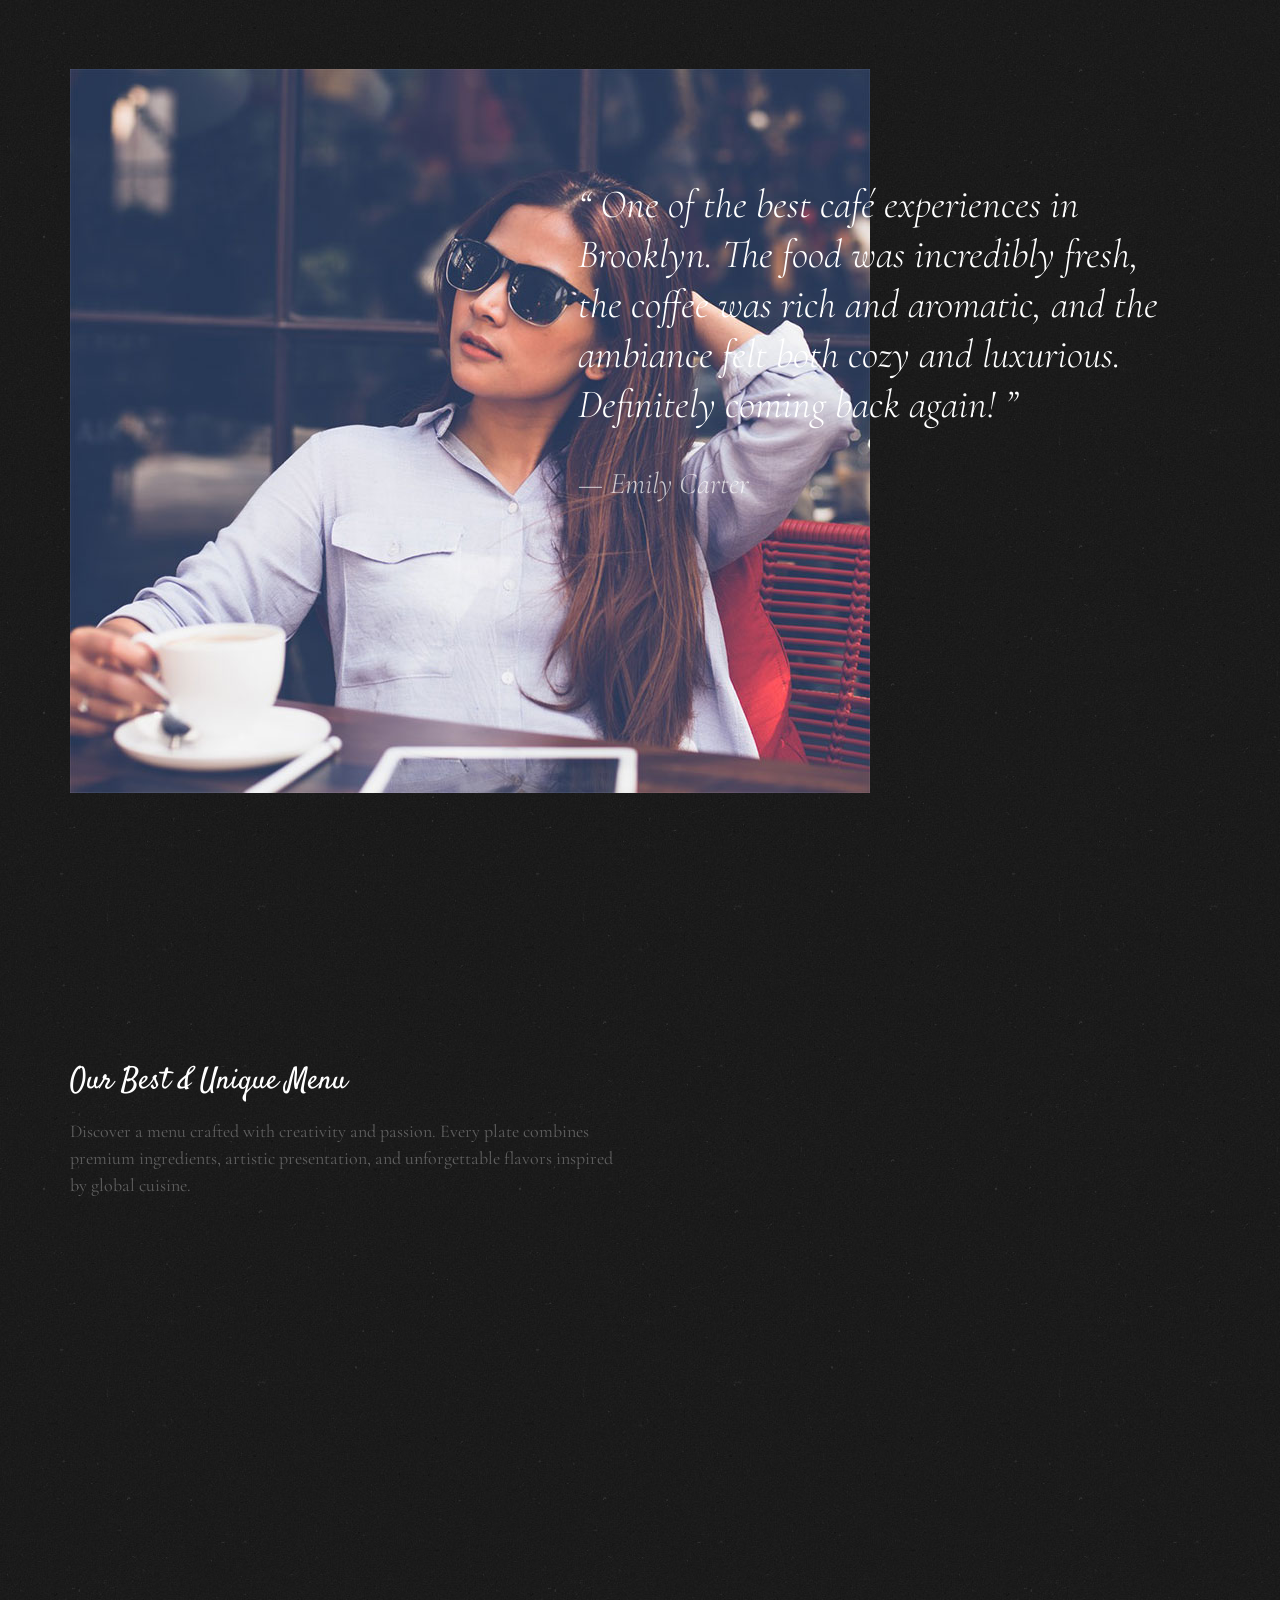
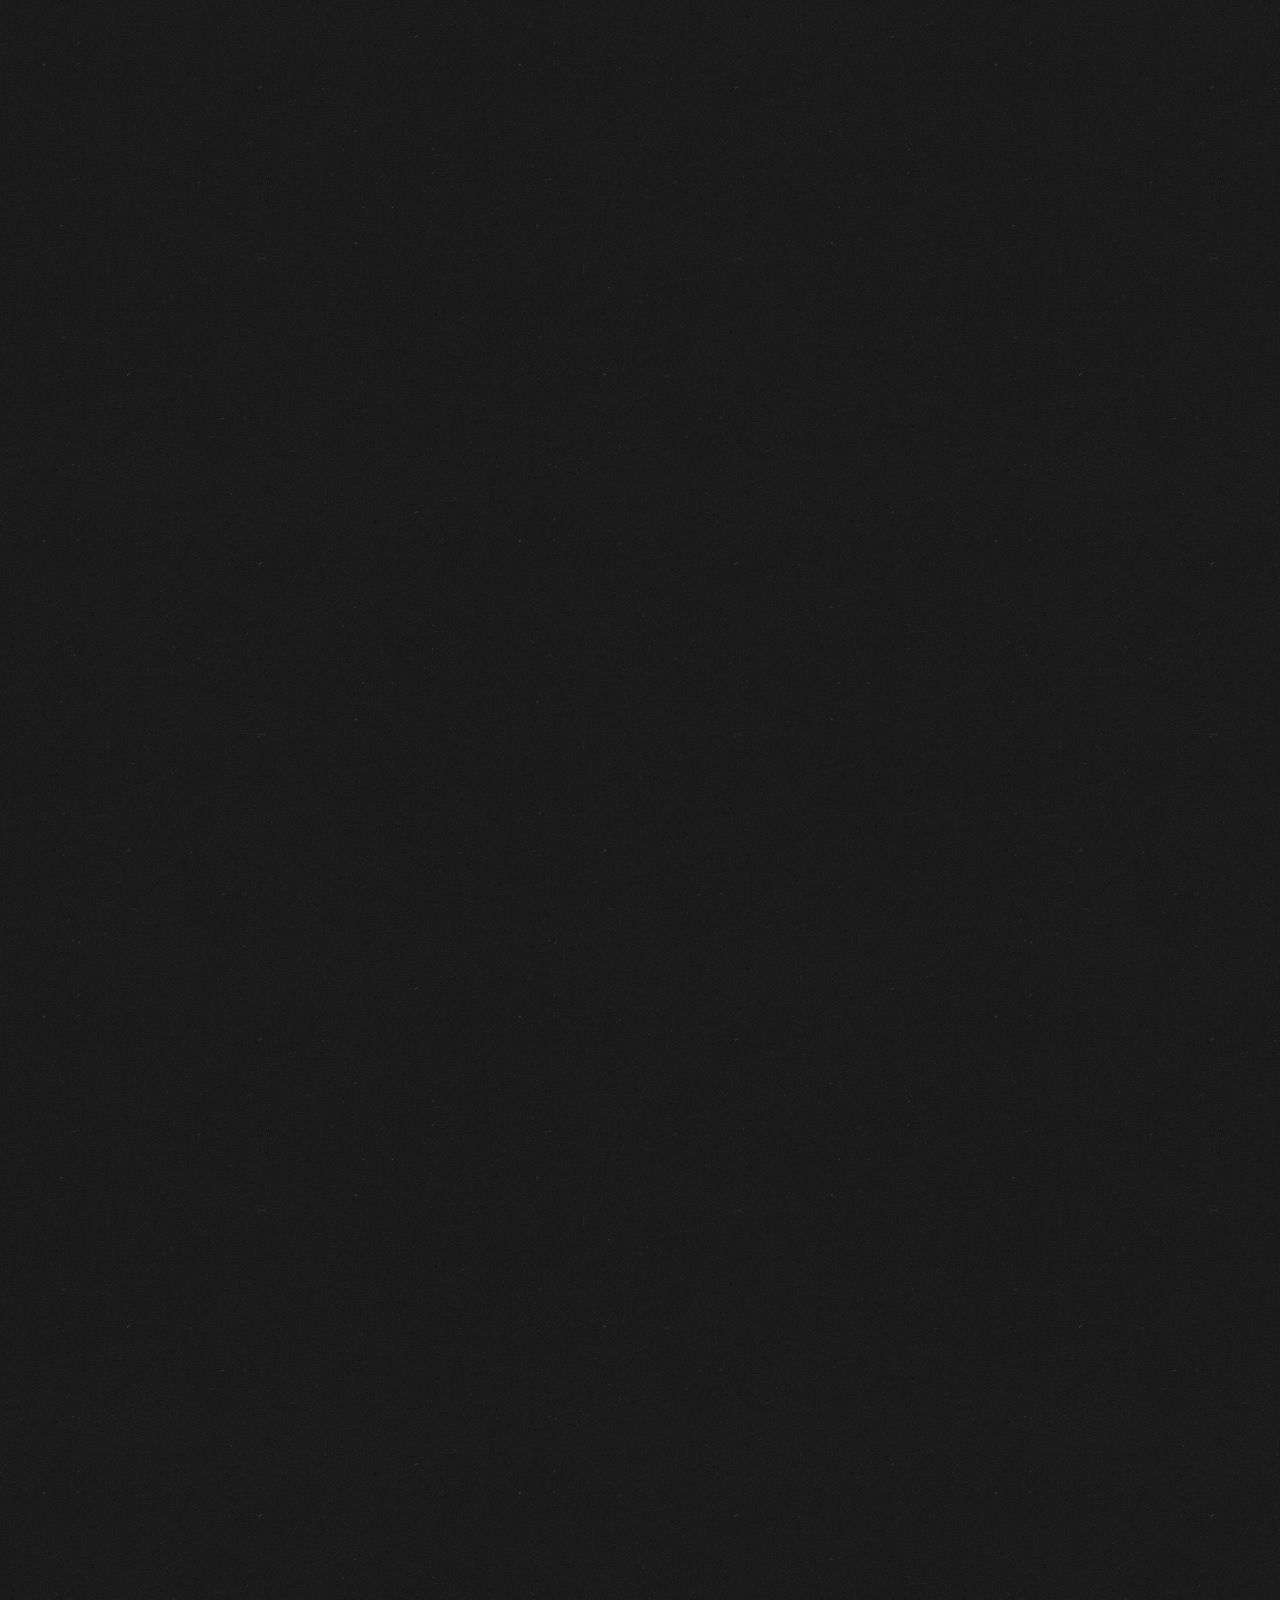
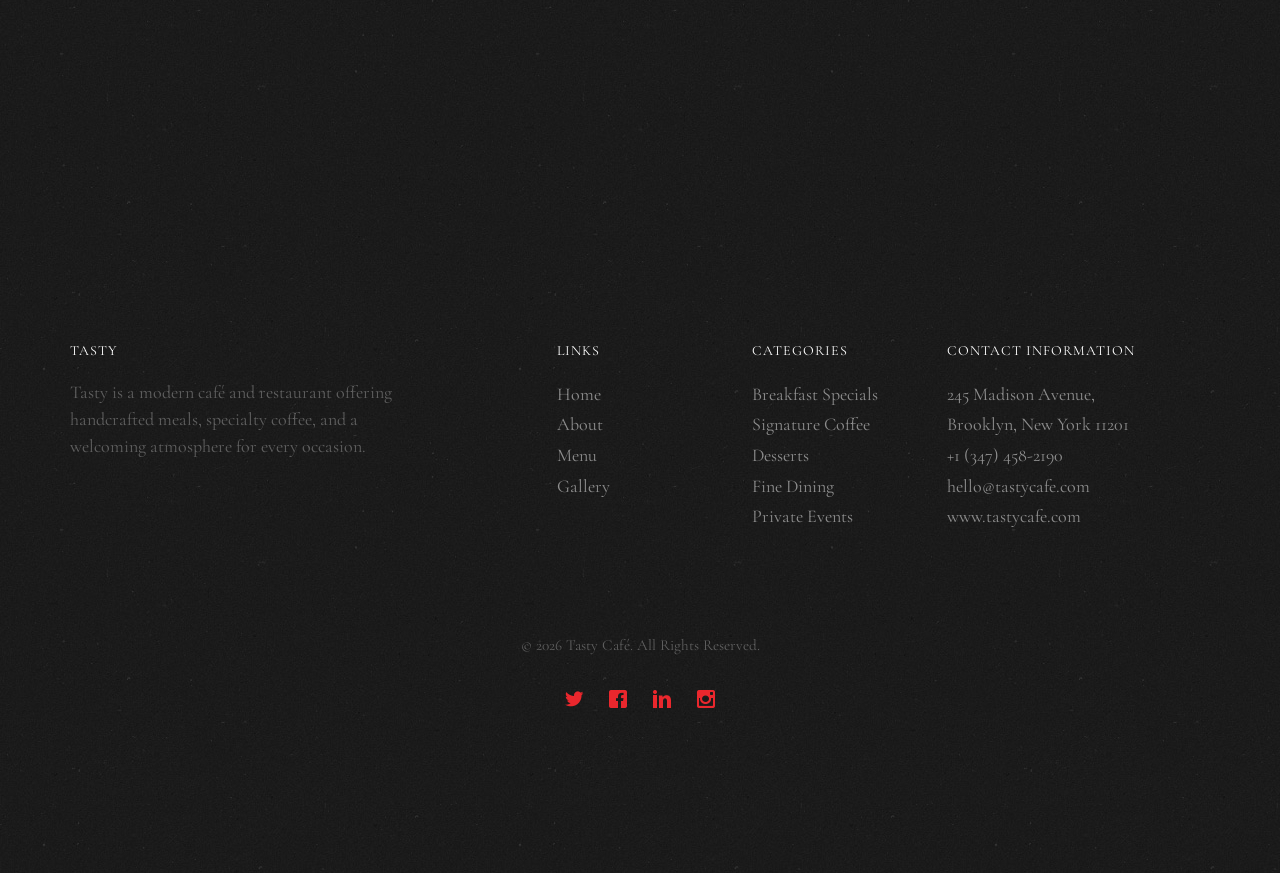
==== commit a7d14747: "Update index.html" ====
--- a/index.html
+++ b/index.html
@@ -54,25 +54,63 @@
 </div>
 </nav>
 
-<header id="fh5co-header" class="fh5co-cover js-fullheight" role="banner"
-style="background-image: url(images/hero_1.jpeg);" data-stellar-background-ratio="0.5">
-
-<div class="overlay"></div>
-
-<div class="container">
-<div class="row">
-<div class="col-md-12 text-center">
-<div class="display-t js-fullheight">
-<div class="display-tc js-fullheight animate-box" data-animate-effect="fadeIn">
-
-<h1>Where Flavor Meets <em>Elegance</em></h1>
-
-</div>
-</div>
-</div>
-</div>
-</div>
+<header id="fh5co-header" class="fh5co-cover js-fullheight" role="banner">
+
+  <!-- SLIDES -->
+
+  <div class="hero-slideshow">
+
+	<div class="hero-slide active"
+      style="background-image: url('images/gallery_1.jpeg');">
+    </div>
+
+    <div class="hero-slide"
+      style="background-image: url('images/hero_1.jpeg');">
+    </div>
+
+    
+
+    <div class="hero-slide"
+      style="background-image: url('images/gallery_2.jpeg');">
+    </div>
+
+    <div class="hero-slide"
+      style="background-image: url('images/gallery_3.jpeg');">
+    </div>
+
+  </div>
+
+  <!-- DARK OVERLAY -->
+
+  <div class="overlay"></div>
+
+  <!-- HERO CONTENT -->
+
+  <div class="container">
+    <div class="row">
+      <div class="col-md-12 text-center">
+
+        <div class="display-t js-fullheight">
+
+          <div class="display-tc js-fullheight animate-box"
+            data-animate-effect="fadeIn">
+
+            <h1>
+              Where Flavor Meets <em>Elegance</em>
+            </h1>
+
+           
+          </div>
+
+        </div>
+
+      </div>
+    </div>
+  </div>
+
 </header>
+
+
 
 <!-- ABOUT -->
 
@@ -642,6 +680,29 @@
 <i class="fab fa-whatsapp"></i>
 
 </a>
+<script>
+
+document.addEventListener("DOMContentLoaded", function () {
+
+  const slides = document.querySelectorAll(".hero-slide");
+
+  let current = 0;
+
+  function changeSlide() {
+
+    slides[current].classList.remove("active");
+
+    current = (current + 1) % slides.length;
+
+    slides[current].classList.add("active");
+
+  }
+
+  setInterval(changeSlide, 5000);
+
+});
+
+</script>
 <script src="js/jquery.min.js"></script>
 <script src="js/jquery.easing.1.3.js"></script>
 <script src="js/bootstrap.min.js"></script>
